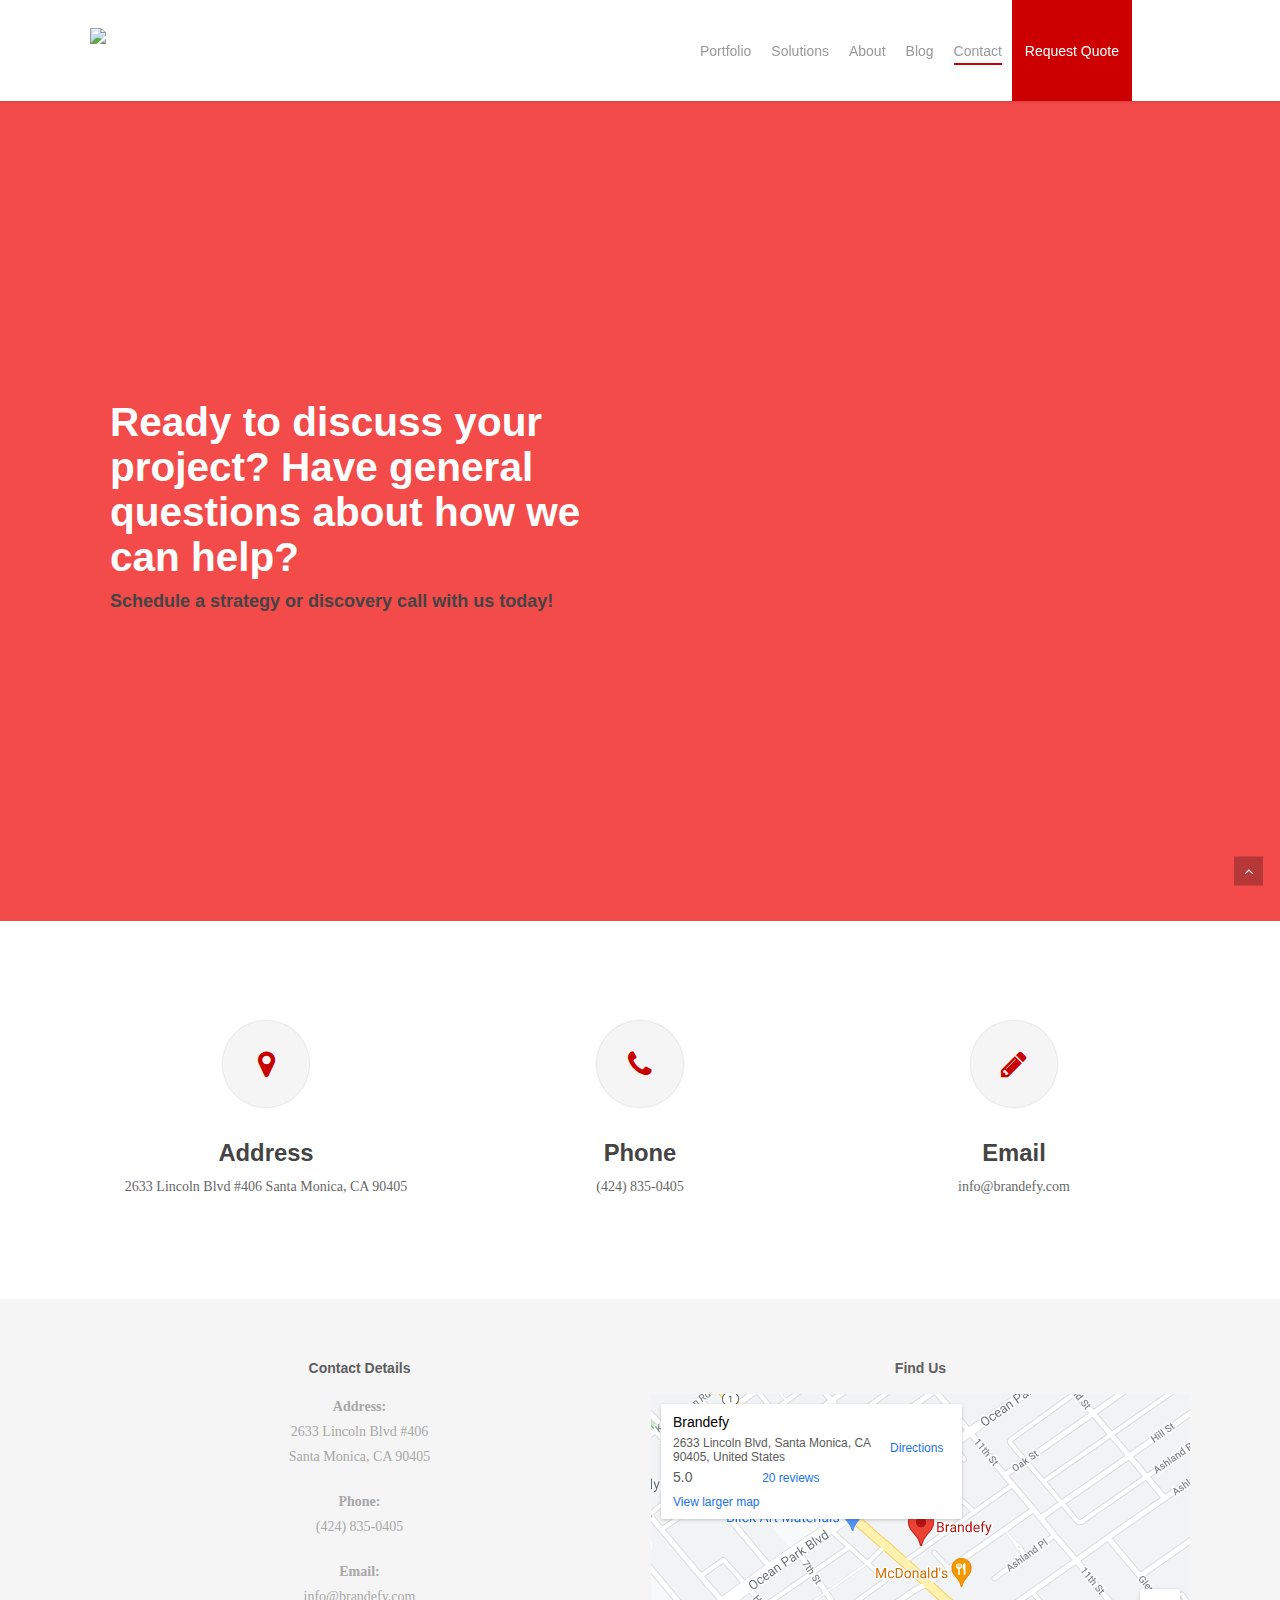
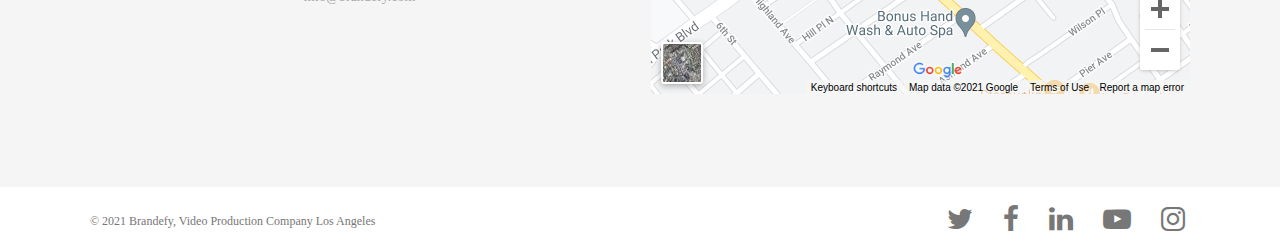
==== index.html @ 85f94ece "Update index.html" ====
<!DOCTYPE html>
<!-- saved from url=(0029)https://brandefy.com/contact/ -->
<html lang="en-US" class="js js_active  vc_desktop  vc_transform  vc_transform "><head><meta http-equiv="Content-Type" content="text/html; charset=UTF-8"><style>.gm-control-active>img{box-sizing:content-box;display:none;left:50%;pointer-events:none;position:absolute;top:50%;transform:translate(-50%,-50%)}.gm-control-active>img:nth-child(1){display:block}.gm-control-active:hover>img:nth-child(1),.gm-control-active:active>img:nth-child(1),.gm-control-active:disabled>img:nth-child(1){display:none}.gm-control-active:hover>img:nth-child(2),.gm-control-active:active>img:nth-child(3),.gm-control-active:disabled>img:nth-child(4){display:block}
</style><link type="text/css" rel="stylesheet" href="./index_files/css"><link type="text/css" rel="stylesheet" href="./index_files/css(1)"><style>.gm-ui-hover-effect{opacity:.6}.gm-ui-hover-effect:hover{opacity:1}
</style><style>.gm-style .gm-style-cc a,.gm-style .gm-style-cc button,.gm-style .gm-style-cc span,.gm-style .gm-style-mtc div{font-size:10px;box-sizing:border-box}.gm-style .gm-style-cc a,.gm-style .gm-style-cc button,.gm-style .gm-style-cc span{outline-offset:3px}
</style><style>@media print {  .gm-style .gmnoprint, .gmnoprint {    display:none  }}@media screen {  .gm-style .gmnoscreen, .gmnoscreen {    display:none  }}</style><style>.gm-style-moc{background-color:rgba(0,0,0,0.45);pointer-events:none;text-align:center;transition:opacity ease-in-out}.gm-style-mot{color:white;font-family:Roboto,Arial,sans-serif;font-size:22px;margin:0;position:relative;top:50%;transform:translateY(-50%);-webkit-transform:translateY(-50%);-ms-transform:translateY(-50%)}
</style><style>.gm-style img{max-width: none;}.gm-style {font: 400 11px Roboto, Arial, sans-serif; text-decoration: none;}</style>
	
	<meta name="viewport" content="width=device-width, initial-scale=1, maximum-scale=1, user-scalable=0"><meta name="robots" content="index, follow, max-image-preview:large, max-snippet:-1, max-video-preview:-1">

	<!-- This site is optimized with the Yoast SEO plugin v17.8 - https://yoast.com/wordpress/plugins/seo/ -->
	<title>CONTACT | BRANDEFY</title><link rel="preload" as="style" href="./index_files/css(2)"><link rel="stylesheet" href="./index_files/css(2)" media="all" onload="this.media=&#39;all&#39;"><noscript><link rel="stylesheet" href="https://fonts.googleapis.com/css?family=Open%20Sans%3A300%2C400%2C600%2C700%7COpen%20Sans%3A300&#038;subset=latin%2Clatin-ext&#038;display=swap" /></noscript>
	<link rel="canonical" href="https://brandefy.com/contact/">
	<meta property="og:locale" content="en_US">
	<meta property="og:type" content="article">
	<meta property="og:title" content="CONTACT | BRANDEFY">
	<meta property="og:url" content="https://brandefy.com/contact/">
	<meta property="og:site_name" content="Los Angeles Video Production Company | Brandefy">
	<meta property="article:modified_time" content="2020-01-24T20:06:28+00:00">
	<meta property="og:image" content="https://brandefy.com/wp-content/uploads/production-crew-2.png">
	<meta property="og:image:width" content="900">
	<meta property="og:image:height" content="300">
	<meta name="twitter:card" content="summary">
	<meta name="twitter:label1" content="Est. reading time">
	<meta name="twitter:data1" content="1 minute">
	<script type="text/javascript" async="" src="./index_files/analytics.js.download"></script><script type="text/javascript" async="" src="./index_files/js(1)"></script><script src="./index_files/js(2)" async=""></script><script type="text/javascript" async="" src="./index_files/recaptcha__en.js.download" crossorigin="anonymous" integrity="sha384-wyvEVSrAxo98MJGE0PuR2ri6k5qurqxA2/a+2Rdj2zI1XHJHSGLsoRS5ADozusAM"></script><script type="text/javascript" async="" src="./index_files/track.js.download"></script><script type="text/javascript" async="" src="./index_files/analytics.js.download"></script><script type="text/javascript" async="" src="./index_files/ga.js.download"></script><script async="" id="jlSdQOg0hw" src="./index_files/fscript.js.download"></script><script type="application/ld+json" class="yoast-schema-graph">{"@context":"https://schema.org","@graph":[{"@type":"WebSite","@id":"https://brandefy.com/#website","url":"https://brandefy.com/","name":"Los Angeles Video Production Company | Brandefy","description":"Not just another Los Angeles video production company!  Brandefy provides versatile solutions to meet your production needs at any budget.  Whether it\u2019s corporate video production, DRTV or web video production, request a quote today to find out what we can do for you!","potentialAction":[{"@type":"SearchAction","target":{"@type":"EntryPoint","urlTemplate":"https://brandefy.com/?s={search_term_string}"},"query-input":"required name=search_term_string"}],"inLanguage":"en-US"},{"@type":"WebPage","@id":"https://brandefy.com/contact/#webpage","url":"https://brandefy.com/contact/","name":"CONTACT | BRANDEFY","isPartOf":{"@id":"https://brandefy.com/#website"},"datePublished":"2011-06-03T07:39:49+00:00","dateModified":"2020-01-24T20:06:28+00:00","breadcrumb":{"@id":"https://brandefy.com/contact/#breadcrumb"},"inLanguage":"en-US","potentialAction":[{"@type":"ReadAction","target":["https://brandefy.com/contact/"]}]},{"@type":"BreadcrumbList","@id":"https://brandefy.com/contact/#breadcrumb","itemListElement":[{"@type":"ListItem","position":1,"name":"Home","item":"https://brandefy.com/"},{"@type":"ListItem","position":2,"name":"Contact"}]}]}</script>
	<!-- / Yoast SEO plugin. -->


<link rel="dns-prefetch" href="https://www.google.com/">
<link rel="dns-prefetch" href="https://fonts.googleapis.com/">
<link rel="dns-prefetch" href="https://s.w.org/">
<link href="https://fonts.gstatic.com/" crossorigin="" rel="preconnect">
<link rel="alternate" type="application/rss+xml" title="Los Angeles Video Production Company | Brandefy » Feed" href="https://brandefy.com/feed/">
<link rel="alternate" type="application/rss+xml" title="Los Angeles Video Production Company | Brandefy » Comments Feed" href="https://brandefy.com/comments/feed/">
<link rel="alternate" type="application/rss+xml" title="Los Angeles Video Production Company | Brandefy » Contact Comments Feed" href="https://brandefy.com/contact/feed/">
		<script type="text/javascript">
			window._wpemojiSettings = {"baseUrl":"https:\/\/s.w.org\/images\/core\/emoji\/13.1.0\/72x72\/","ext":".png","svgUrl":"https:\/\/s.w.org\/images\/core\/emoji\/13.1.0\/svg\/","svgExt":".svg","source":{"concatemoji":"https:\/\/brandefy.com\/wp-includes\/js\/wp-emoji-release.min.js?ver=5.8.2"}};
			!function(e,a,t){var n,r,o,i=a.createElement("canvas"),p=i.getContext&&i.getContext("2d");function s(e,t){var a=String.fromCharCode;p.clearRect(0,0,i.width,i.height),p.fillText(a.apply(this,e),0,0);e=i.toDataURL();return p.clearRect(0,0,i.width,i.height),p.fillText(a.apply(this,t),0,0),e===i.toDataURL()}function c(e){var t=a.createElement("script");t.src=e,t.defer=t.type="text/javascript",a.getElementsByTagName("head")[0].appendChild(t)}for(o=Array("flag","emoji"),t.supports={everything:!0,everythingExceptFlag:!0},r=0;r<o.length;r++)t.supports[o[r]]=function(e){if(!p||!p.fillText)return!1;switch(p.textBaseline="top",p.font="600 32px Arial",e){case"flag":return s([127987,65039,8205,9895,65039],[127987,65039,8203,9895,65039])?!1:!s([55356,56826,55356,56819],[55356,56826,8203,55356,56819])&&!s([55356,57332,56128,56423,56128,56418,56128,56421,56128,56430,56128,56423,56128,56447],[55356,57332,8203,56128,56423,8203,56128,56418,8203,56128,56421,8203,56128,56430,8203,56128,56423,8203,56128,56447]);case"emoji":return!s([10084,65039,8205,55357,56613],[10084,65039,8203,55357,56613])}return!1}(o[r]),t.supports.everything=t.supports.everything&&t.supports[o[r]],"flag"!==o[r]&&(t.supports.everythingExceptFlag=t.supports.everythingExceptFlag&&t.supports[o[r]]);t.supports.everythingExceptFlag=t.supports.everythingExceptFlag&&!t.supports.flag,t.DOMReady=!1,t.readyCallback=function(){t.DOMReady=!0},t.supports.everything||(n=function(){t.readyCallback()},a.addEventListener?(a.addEventListener("DOMContentLoaded",n,!1),e.addEventListener("load",n,!1)):(e.attachEvent("onload",n),a.attachEvent("onreadystatechange",function(){"complete"===a.readyState&&t.readyCallback()})),(n=t.source||{}).concatemoji?c(n.concatemoji):n.wpemoji&&n.twemoji&&(c(n.twemoji),c(n.wpemoji)))}(window,document,window._wpemojiSettings);
		</script><script src="./index_files/wp-emoji-release.min.js.download" type="text/javascript" defer=""></script>
		<style type="text/css">
img.wp-smiley,
img.emoji {
	display: inline !important;
	border: none !important;
	box-shadow: none !important;
	height: 1em !important;
	width: 1em !important;
	margin: 0 .07em !important;
	vertical-align: -0.1em !important;
	background: none !important;
	padding: 0 !important;
}
</style>
	<link rel="stylesheet" id="wp-block-library-css" href="./index_files/style.min.css" type="text/css" media="all">
<link rel="stylesheet" id="cptch_stylesheet-css" href="./index_files/front_end_style.css" type="text/css" media="all">
<link rel="stylesheet" id="dashicons-css" href="./index_files/dashicons.min.css" type="text/css" media="all">
<link rel="stylesheet" id="cptch_desktop_style-css" href="./index_files/desktop_style.css" type="text/css" media="all">
<link rel="stylesheet" id="contact-form-7-css" href="./index_files/styles.css" type="text/css" media="all">
<link rel="stylesheet" id="salient-social-css" href="./index_files/style.css" type="text/css" media="all">
<style id="salient-social-inline-css" type="text/css">

  .sharing-default-minimal .nectar-love.loved,
  body .nectar-social[data-color-override="override"].fixed > a:before, 
  body .nectar-social[data-color-override="override"].fixed .nectar-social-inner a,
  .sharing-default-minimal .nectar-social[data-color-override="override"] .nectar-social-inner a:hover {
    background-color: #cc0000;
  }
  .nectar-social.hover .nectar-love.loved,
  .nectar-social.hover > .nectar-love-button a:hover,
  .nectar-social[data-color-override="override"].hover > div a:hover,
  #single-below-header .nectar-social[data-color-override="override"].hover > div a:hover,
  .nectar-social[data-color-override="override"].hover .share-btn:hover,
  .sharing-default-minimal .nectar-social[data-color-override="override"] .nectar-social-inner a {
    border-color: #cc0000;
  }
  #single-below-header .nectar-social.hover .nectar-love.loved i,
  #single-below-header .nectar-social.hover[data-color-override="override"] a:hover,
  #single-below-header .nectar-social.hover[data-color-override="override"] a:hover i,
  #single-below-header .nectar-social.hover .nectar-love-button a:hover i,
  .nectar-love:hover i,
  .hover .nectar-love:hover .total_loves,
  .nectar-love.loved i,
  .nectar-social.hover .nectar-love.loved .total_loves,
  .nectar-social.hover .share-btn:hover, 
  .nectar-social[data-color-override="override"].hover .nectar-social-inner a:hover,
  .nectar-social[data-color-override="override"].hover > div:hover span,
  .sharing-default-minimal .nectar-social[data-color-override="override"] .nectar-social-inner a:not(:hover) i,
  .sharing-default-minimal .nectar-social[data-color-override="override"] .nectar-social-inner a:not(:hover) {
    color: #cc0000;
  }
</style>
<link rel="stylesheet" id="font-awesome-css" href="./index_files/font-awesome-legacy.min.css" type="text/css" media="all">
<link rel="stylesheet" id="salient-grid-system-legacy-css" href="./index_files/grid-system-legacy.css" type="text/css" media="all">
<link rel="stylesheet" id="main-styles-css" href="./index_files/style(1).css" type="text/css" media="all">
<style id="main-styles-inline-css" type="text/css">
@font-face { font-family: 'Lovelo'; src: url('https://brandefy.com/wp-content/themes/salient/css/fonts/Lovelo_Black.eot'); src: url('https://brandefy.com/wp-content/themes/salient/css/fonts/Lovelo_Black.eot?#iefix') format('embedded-opentype'), url('/index_files/Lovelo_Black.woff') format('woff'),  url('/index_files/Lovelo_Black.ttf') format('truetype'), url('https://brandefy.com/wp-content/themes/salient/css/fonts/Lovelo_Black.svg#loveloblack') format('svg'); font-weight: normal; font-style: normal; }
</style>
<link rel="stylesheet" id="nectar-element-interactive-map-css" href="./index_files/element-interactive-map.css" type="text/css" media="all">

<link rel="stylesheet" id="responsive-css" href="./index_files/responsive.css" type="text/css" media="all">
<link rel="stylesheet" id="skin-ascend-css" href="./index_files/ascend.css" type="text/css" media="all">
<link rel="stylesheet" id="dynamic-css-css" href="./index_files/salient-dynamic-styles.css" type="text/css" media="all">
<style id="dynamic-css-inline-css" type="text/css">
@media only screen and (min-width:1000px){body #ajax-content-wrap.no-scroll{min-height:calc(100vh - 101px);height:calc(100vh - 101px)!important;}}@media only screen and (min-width:1000px){#page-header-wrap.fullscreen-header,#page-header-wrap.fullscreen-header #page-header-bg,html:not(.nectar-box-roll-loaded) .nectar-box-roll > #page-header-bg.fullscreen-header,.nectar_fullscreen_zoom_recent_projects,#nectar_fullscreen_rows:not(.afterLoaded) > div{height:calc(100vh - 100px);}.wpb_row.vc_row-o-full-height.top-level,.wpb_row.vc_row-o-full-height.top-level > .col.span_12{min-height:calc(100vh - 100px);}html:not(.nectar-box-roll-loaded) .nectar-box-roll > #page-header-bg.fullscreen-header{top:101px;}.nectar-slider-wrap[data-fullscreen="true"]:not(.loaded),.nectar-slider-wrap[data-fullscreen="true"]:not(.loaded) .swiper-container{height:calc(100vh - 99px)!important;}.admin-bar .nectar-slider-wrap[data-fullscreen="true"]:not(.loaded),.admin-bar .nectar-slider-wrap[data-fullscreen="true"]:not(.loaded) .swiper-container{height:calc(100vh - 99px - 32px)!important;}}.icon-3x[class^="icon-"].accent-color,.icon-3x[class*=" icon-"].accent-color{color:#cc0000;}#sidebar .widget:hover [class^="icon-"].icon-3x.accent-color{background-color:#cc0000;}.icon-3x[class^="icon-"].accent-color:not(.alt-style),.icon-3x[class*=" icon-"].accent-color:not(.alt-style){color:#cc0000;}.col:hover > [class^="icon-"].icon-3x:not(.alt-style).accent-color.hovered,.col:hover > [class*=" icon-"].icon-3x:not(.alt-style).accent-color.hovered,.col:not(.post-area):not(.span_12):not(#sidebar):hover [class^="icon-"].icon-3x:not(.alt-style).accent-color.hovered,.col:not(.post-area):not(.span_12):not(#sidebar):hover a [class*=" icon-"].icon-3x:not(.alt-style).accent-color.hovered{background-color:#cc0000;}.col:not(.post-area):not(.span_12):not(#sidebar):hover .accent-color.hovered .circle-border,body .col:not(.post-area):not(.span_12):not(#sidebar):hover [class*=" icon-"].icon-3x.hovered.accent-color .circle-border,body #sidebar .widget:hover [class*=" icon-"].icon-3x.accent-color .circle-border{border-color:#cc0000;}.screen-reader-text,.nectar-skip-to-content:not(:focus){border:0;clip:rect(1px,1px,1px,1px);clip-path:inset(50%);height:1px;margin:-1px;overflow:hidden;padding:0;position:absolute!important;width:1px;word-wrap:normal!important;}
.home-header-description {
    font-size: 26px;
    font-weight: 300;
    margin: 25px 0 15px;
    line-height: 40px;
}

.home-header-solution {
    font-size: 12px;
    font-weight: 400;
    text-transform: uppercase;
    color: #A0A0A0;
}

.home-header-title {
    font-family: Lovelo,sans-serif;
    color: #444;
    letter-spacing: -0.5px;
    font-weight: normal;
    -webkit-font-smoothing: antialiased;
    font-size: 78px;
    margin-bottom: 10px;
    padding-bottom: 0;
    line-height: 78px;
}

.rsMainSlideImage {
    margin-left: 0 !important;
}

.rsHomeTempl .rsTmb {
    font-family: "Lovelo";
}

.homepage-solutions p {
    padding-bottom: 15px;
    font-size: 16px;
    font-weight: 300;
    color: #888;
}

.homepage-solutions h2 {
    margin-bottom: 20px;
}

.carousel-heading {
    display:none;
}

.carousel li {
    text-align: center;
}

.carousel img {
    margin: 0 auto !important;
}

#footer-widgets {
    text-align: center;
}

.sky-form fieldset {
    padding: 0 !important;
    background: none !important;
}

.sky-form footer {
    padding: 0 !important;
    border-top: 0 !important;
    background: none !important;
}

.sky-form footer button.button {
    float: left !important;
    margin: 10px 0 0 0 !important;
    padding: 0 20px !important;
}

.sky-form {
    box-shadow: none !important;
}

.chimpy_lite_status_underlay {
    background: none !important;
}

.sky-form header {
    padding: 20px 0px !important;
    border-bottom: 0 !important;
    background: none !important;
    font-family: Lovelo,sans-serif !important;
    color: #999 !important;
    font-size: 12px !important;
    letter-spacing: 2px !important;
    text-transform: uppercase !important;
}

#current-category {
    display: none;
}

#portfolio-filters-inline .container > ul {
    max-width: 100%;
    float:left;
}

#portfolio-filters-inline.non-fw #current-category, #portfolio-filters-inline.non-fw .container > ul li#sort-label {
    padding-left: 0 !important;
    font-weight: bold;
    text-transform: uppercase;
    color: #444 !important;
}

#hs-rsp-image-wrap {
    padding: 50px 100px 80px;
    margin: 150px -100px;
}

.sky-form-red footer button.button {
    background-color: #cc0000 !important;
    padding: 5px 20px !important;
    -webkit-border-radius: 3px !important;
    -moz-border-radius: 3px !important;
    border-radius: 3px !important;
    text-transform: uppercase !important;
    font-weight: bold !important;
    font-size: 12px !important;
    letter-spacing: 2px !important;
    font-family: Lovelo, sans-serif !important;
    line-height: 20px !important;
    opacity: 0.75;
}

.sky-form-red footer button.button:hover {
    opacity: 1;
}

body.home .testimonial_slider .slides blockquote {
    text-align: left;
}

body.home .testimonial_slider .controls ul {
    text-align: left;
}

body.home .sky-form header {
    display: none;
}

.divider-small-border {
    border-bottom: 3px solid #F0F0F0;
}

.sky-form .input input {
    border-width: 1px !important;
    border-color: #fff !important;
    background: #F8F8F8 !important;
    font-family: 'OpenSansLight', sans-serif !important;
    padding-left: 15px !important;
}

.sky-form .input input:hover {
    border-color: #dc9596 !important;
}
.sky-form .input input:active, .sky-form .input input:focus{
    border-color: #cc0000 !important;
}

#sidebar .sky-form .input input {
    background: #FFF !important;
}

.btn-contact {
    width: 100% !important;
    background-color: #c00 !important;
    opacity: 0.75 !important;
}

.btn-contact:hover {
    opacity: 1 !important;
}

body.home .container-wrap, body.home .project-title {
    padding-bottom: 0;
}

body.home .chimpy_lite_signup_success, body.home .chimpy_lite_signup_error, body.home .chimpy_lite_signup_processing {
    text-align: left !important;
}

.chimpy_lite_signup_success div, .chimpy_lite_signup_error div, .chimpy_lite_signup_processing div {
    vertical-align: top !important;
    padding: 0 !important;
}

#single-below-header {
    display: none;
}

.post .content-inner {
    border-bottom: none !important;
}

.single .heading-title {
    border-bottom: 2px solid #ECECEC;
}

#footer-outer i {
    font-size: 28px !important;
    margin: 0 5px;
}

.main-content iframe[src] {
    opacity: 1;
}

.home-header-mobile {
    display: none;
}

.swiper-slide .content h2,
.swiper-slide .content p {
    text-shadow: 0 2px 2px #000;
}

.swiper-slide .content .button a {
    color: #fff;
    border-color: #cc0000;
    font-size: 18px;
    padding: 20px 30px;
    border-radius: 4px;
}

.swiper-slide .content small {
    text-transform: uppercase;
    font-size: 12px;
}
@media screen and (min-width:768px) {
    #menu-item-4004 {
        color: rgb(255, 255, 255);
        border: 3px solid rgb(204, 0, 0);
        background-color: rgb(204, 0, 0);
    }
    #top nav ul li#menu-item-4004 a {
        color: rgb(255, 255, 255);
    }
}

/* START CALENDLY CSS */
.calendly-inline-widget,.calendly-inline-widget *,.calendly-badge-widget,.calendly-badge-widget *,.calendly-overlay,.calendly-overlay *{font-size:16px;line-height:1.2em}.calendly-inline-widget iframe,.calendly-badge-widget iframe,.calendly-overlay iframe{display:inline;width:100%;height:100%}.calendly-popup-content{position:relative}.calendly-popup-content.calendly-mobile{-webkit-overflow-scrolling:touch;overflow-y:auto}.calendly-overlay{position:fixed;top:0;left:0;right:0;bottom:0;overflow:hidden;z-index:9999;background-color:#a5a5a5;background-color:rgba(31,31,31,0.4)}.calendly-overlay .calendly-close-overlay{position:absolute;top:0;left:0;right:0;bottom:0}.calendly-overlay .calendly-popup{box-sizing:border-box;position:absolute;top:50%;left:50%;-webkit-transform:translateY(-50%) translateX(-50%);transform:translateY(-50%) translateX(-50%);width:80%;min-width:900px;max-width:1000px;height:90%;max-height:680px}@media (max-width: 975px){.calendly-overlay .calendly-popup{position:fixed;top:50px;left:0;right:0;bottom:0;-webkit-transform:none;transform:none;width:100%;height:auto;min-width:0;max-height:none}}.calendly-overlay .calendly-popup .calendly-popup-content{height:100%}.calendly-overlay .calendly-popup-close{position:absolute;top:25px;right:25px;color:#fff;width:19px;height:19px;cursor:pointer;background:url(//assets.calendly.com/assets/external/close-icon-77963382ab339573bb06b204699d4adf5ebbcbaaa51784f1d9f4b611723b42b0.svg) no-repeat;background-size:contain}@media (max-width: 975px){.calendly-overlay .calendly-popup-close{top:15px;right:15px}}.calendly-badge-widget{position:fixed;right:20px;bottom:15px;z-index:9998}.calendly-badge-widget .calendly-badge-content{display:table-cell;width:auto;height:45px;padding:0 30px;border-radius:25px;box-shadow:rgba(0,0,0,0.25) 0 2px 5px;font-family:sans-serif;text-align:center;vertical-align:middle;font-weight:bold;font-size:14px;color:#fff;cursor:pointer}.calendly-badge-widget .calendly-badge-content.calendly-white{color:#666a73}.calendly-badge-widget .calendly-badge-content span{display:block;font-size:12px}.calendly-spinner{position:absolute;top:50%;left:0;right:0;-webkit-transform:translateY(-50%);transform:translateY(-50%);text-align:center;z-index:-1}.calendly-spinner>div{display:inline-block;width:18px;height:18px;background-color:#e1e1e1;border-radius:50%;vertical-align:middle;-webkit-animation:calendly-bouncedelay 1.4s infinite ease-in-out;animation:calendly-bouncedelay 1.4s infinite ease-in-out;-webkit-animation-fill-mode:both;animation-fill-mode:both}.calendly-spinner .calendly-bounce1{-webkit-animation-delay:-0.32s;animation-delay:-0.32s}.calendly-spinner .calendly-bounce2{-webkit-animation-delay:-0.16s;animation-delay:-0.16s}@-webkit-keyframes calendly-bouncedelay{0%, 80%, 100%{-webkit-transform:scale(0);transform:scale(0)}40%{-webkit-transform:scale(1);transform:scale(1)}}@keyframes calendly-bouncedelay{0%, 80%, 100%{-webkit-transform:scale(0);transform:scale(0)}40%{-webkit-transform:scale(1);transform:scale(1)}}
/* END CALENDLY CSS */
</style>

<script type="text/javascript" src="./index_files/jquery.min.js.download" id="jquery-core-js"></script>
<script type="text/javascript" src="./index_files/jquery-migrate.min.js.download" id="jquery-migrate-js"></script>
<link rel="https://api.w.org/" href="https://brandefy.com/wp-json/"><link rel="alternate" type="application/json" href="https://brandefy.com/wp-json/wp/v2/pages/37"><link rel="EditURI" type="application/rsd+xml" title="RSD" href="https://brandefy.com/xmlrpc.php?rsd">
<link rel="wlwmanifest" type="application/wlwmanifest+xml" href="https://brandefy.com/wp-includes/wlwmanifest.xml"> 
<meta name="generator" content="WordPress 5.8.2">
<link rel="shortlink" href="https://brandefy.com/?p=37">
<link rel="alternate" type="application/json+oembed" href="https://brandefy.com/wp-json/oembed/1.0/embed?url=https%3A%2F%2Fbrandefy.com%2Fcontact%2F">
<link rel="alternate" type="text/xml+oembed" href="https://brandefy.com/wp-json/oembed/1.0/embed?url=https%3A%2F%2Fbrandefy.com%2Fcontact%2F&amp;format=xml">
<script type="application/ld+json">{
    "@context": "http://schema.org/",
    "@type": "WebSite",
    "url": "https://brandefy.com",
    "name": null,
    "alternateName": null
}</script><script type="application/ld+json">{
    "@context": "http://schema.org",
    "@type": "LocalBusiness",
    "image": "https://brandefy.com/wp-content/uploads/logo_mobile_retina.png",
    "priceRange": "$$",
    "telephone": "(424) 835-0405",
    "name": "Brandefy",
    "logo": null,
    "description": "Not just another Los Angeles video production company. Brandefy provides versatile solutions to meet your needs at any budget. Request a quote today!",
    "openingHours": "Mo-Sa 8:00 - 17:00",
    "geo": {
        "@type": "GeoCoordinates",
        "latitude": "34.0493889",
        "longitude": "-118.2608527"
    },
    "url": "https://brandefy.com",
    "contactPoint": {
        "@type": "ContactPoint",
        "telephone": "+1-424-835-0405",
        "contactType": "customer service",
        "email": "",
        "contactOption": "",
        "areaServed": "",
        "availableLanguage": null
    },
    "address": {
        "@type": "PostalAddress",
        "addressCountry": "United States",
        "addressLocality": "Los Angeles",
        "addressRegion": "CA ",
        "postalCode": "90017",
        "streetAddress": "800 Wilshire Blvd #200"
    }
}</script>

<script>
 (function () {
   var e,i=["https://fastbase.com/fscript.js","jlSdQOg0hw","script"],a=document,s=a.createElement(i[2]);
   s.async=!0,s.id=i[1],s.src=i[0],(e=a.getElementsByTagName(i[2])[0]).parentNode.insertBefore(s,e)
 })();
</script>

<!-- Global site tag (gtag.js) - Google Analytics -->
<script async="" src="./index_files/js(3)"></script>
<script>
  window.dataLayer = window.dataLayer || [];
  function gtag(){dataLayer.push(arguments);}
  gtag('js', new Date());

  gtag('config', 'UA-23514367-2');
</script><script type="text/javascript"> var root = document.getElementsByTagName( "html" )[0]; root.setAttribute( "class", "js" ); </script><script type="text/javascript">

  var _gaq = _gaq || [];
  _gaq.push(['_setAccount', 'UA-23514367-2']);
  _gaq.push(['_trackPageview']);

  (function() {
    var ga = document.createElement('script'); ga.type = 'text/javascript'; ga.async = true;
    ga.src = ('https:' == document.location.protocol ? 'https://ssl' : 'http://www') + '.google-analytics.com/ga.js';
    var s = document.getElementsByTagName('script')[0]; s.parentNode.insertBefore(ga, s);
  })();

</script>
<!-- Continual.ly -->
<script>var continuallySettings = { appID: "jenrjmp5ym7p" };</script>
<script src="./index_files/continually-embed.latest.min.js.download"></script><meta name="generator" content="Powered by Visual Composer - drag and drop page builder for WordPress.">
<!--[if lte IE 9]><link rel="stylesheet" type="text/css" href="https://brandefy.com/wp-content/plugins/js_composer_salient1/assets/css/vc_lte_ie9.min.css" media="screen"><![endif]-->		<style type="text/css" id="wp-custom-css">
			.grecaptcha-badge { visibility: hidden; }


#gallery-1 { 
	width:60%;
	
}

#gallery-1 img { 
	border:none !important;
	padding:0px 20px
}		</style>
		<noscript><style type="text/css"> .wpb_animate_when_almost_visible { opacity: 1; }</style></noscript><style></style><script type="text/javascript" charset="UTF-8" src="./index_files/common.js.download"></script><script type="text/javascript" charset="UTF-8" src="./index_files/util.js.download"></script><script type="text/javascript" charset="UTF-8" src="./index_files/map.js.download"></script><script type="text/javascript" charset="UTF-8" src="./index_files/onion.js.download"></script><script type="text/javascript" charset="UTF-8" src="./index_files/controls.js.download"></script><script type="text/javascript" charset="UTF-8" src="./index_files/marker.js.download"></script><script type="text/javascript" charset="UTF-8" src="./index_files/infowindow.js.download"></script><style type="text/css">@-webkit-keyframes _gm2220 {
0% { -webkit-transform: translate3d(0px,0px,0); -webkit-animation-timing-function: ease-out; }
50% { -webkit-transform: translate3d(0px,-20px,0); -webkit-animation-timing-function: ease-in; }
100% { -webkit-transform: translate3d(0px,0px,0); -webkit-animation-timing-function: ease-out; }
}
</style><link rel="stylesheet" href="./index_files/continually-embed.latest.min.css"><link rel="stylesheet" href="./index_files/custom.css"><style>/*.continually-timeline*/

.continually-chat .post--user .message{background-color:#ff6600!important}
.continually-chat .message a {color:#ff6600}

.continually-chat .message--checkbox fieldset label,
.continually-chat .message--radio fieldset label{color:#ff6600!important}

.continually-chat .message .btn--white:hover,
.continually-chat .message--checkbox fieldset label:hover,
.continually-chat .message--radio fieldset label:hover {background-color:rgba(255,102, 0, .1) !important;}
.continually-chat .message--radio input[type="checkbox"]:checked + label,
.continually-chat .message--radio input[type="radio"]:checked + label,
.continually-chat .message--radio input[type="checkbox"]:checked + .validationMessage + label,
.continually-chat .message--radio input[type="radio"]:checked + .validationMessage + label,
.continually-chat .message--checkbox input[type="checkbox"]:checked + label,
.continually-chat .message--checkbox input[type="radio"]:checked + label,
.continually-chat .message--checkbox input[type="checkbox"]:checked + .validationMessage + label,
.continually-chat .message--checkbox input[type="radio"]:checked + .validationMessage + label {background-color:rgba(255,102, 0, .1) !important;font-weight: 500}

.continually-chat .continually-conversation-chat-body--full .message .btn--white:hover::before,
.continually-chat .continually-conversation-chat-body--full .message--checkbox fieldset label:hover::before,
.continually-chat .continually-conversation-chat-body--full .message--radio fieldset label:hover::before,
.continually-chat .continually-conversation-chat-body--full .message--radio input[type="checkbox"]:checked + label::before,
.continually-chat .continually-conversation-chat-body--full .message--radio input[type="radio"]:checked + label::before,
.continually-chat .continually-conversation-chat-body--full .message--radio input[type="checkbox"]:checked + .validationMessage + label::before,
.continually-chat .continually-conversation-chat-body--full .message--radio input[type="radio"]:checked + .validationMessage + label::before,
.continually-chat .continually-conversation-chat-body--full .message--checkbox input[type="checkbox"]:checked + label::before,
.continually-chat .continually-conversation-chat-body--full .message--checkbox input[type="radio"]:checked + label::before,
.continually-chat .continually-conversation-chat-body--full .message--checkbox input[type="checkbox"]:checked + .validationMessage + label::before,
.continually-chat .continually-conversation-chat-body--full .message--checkbox input[type="radio"]:checked + .validationMessage + label::before {background-color:rgba(255,102, 0, .15) !important;}

.continually-chat .message--checkbox fieldset label svg path {stroke:#ff6600!important}

.continually-chat .message--checkbox input[type=checkbox]:checked+label svg,
.continually-chat .message--checkbox input[type=radio]:checked+label svg,
.continually-chat .message--radio input[type=checkbox]:checked+label svg,
.continually-chat .message--radio input[type=radio]:checked+label svg,
.continually-chat .message--checkbox input[type=checkbox]:checked+.validationMessage+label svg,
.continually-chat .message--checkbox input[type=radio]:checked+.validationMessage+label svg,
.continually-chat .message--radio input[type=checkbox]:checked+.validationMessage+label svg,
.continually-chat .message--radio input[type=radio]:checked+.validationMessage+label svg{fill:#ff6600!important}

.continually-chat a.rich-media-card:hover {border-color:#ff6600!important}

.continually-chat .message--schedule .day-select a svg{fill:#ff6600!important}

.continually-chat .message--schedule fieldset.fallback label,
.continually-chat .message--schedule div.times label{border-color:#ff6600!important;color:#ff6600!important}

.continually-chat .message--schedule fieldset.fallback label.selected,
.continually-chat .message--schedule div.times label.selected{background-color:#ff6600!important;color:white!important}

.continually-chat .message--recognise-user .recognised,
.continually-chat .post--restart .btn { border-color:#ff6600!important; }
.continually-chat .message--recognise-user .recognised .icon svg { fill:#ff6600!important; }

.continually-chat .message .btn--white {
    border-color:#ff6600 !important;
    color: #ff6600 !important;
}
.continually-chat .message--recognise-user .recognised .icon svg { fill:#ff6600!important; }
.continually-chat .post--restart .btn:not(.btn--color-widget) {
    color: #ff6600!important
}

.continually-chat button[type=button],
.continually-chat button[type=submit],
.continually-chat button,
.continually-chat .btn:not(.btn--white):not(.btn--replace):not(.btn--remove):not(.btn--add-another):not(.post__automation-btn),
.continually-chat .post--restart .btn--color-widget,
.continually-chat .message--agent-takeover button,
.continually-chat input[type=submit]{background-color:#ff6600!important}

.continually-chat .btn-resume-conversation{color:#ff6600!important}

#continually-conversations-list-header, .continually-conversation-header {
    background-color: #cc0000 !important;
    background-image: none;
}

#continually-create-new-conversation {
    border-color: #4287D7 !important;
    color: #4287D7 !important;
}


#continually-autostart-message {color:#cc0000 !important}
#continually-autostart-actions .continually-autostart-actions__send:not(.disabled), .continually-autostart-actions .continually-autostart-actions__send:not(.disabled) {background-color: currentColor !important;}
#continually-button[data-cxlayout="t"], #continually-button[data-cxlayout="it"], #continually-message-bubble, #continually-autostart-bubble{background-color: #cc0000!important; color: #ffffff!important}
#continually-button[data-cxlayout="i"] {
    background-color: #43d5c1!important;
}
#continually-button-text {
    color: #ffffff!important;
}

</style></head><body data-rsssl="1" class="page-template page-template-template-contact page-template-template-contact-php page page-id-37 ascend wpb-js-composer js-comp-ver-5.2.4 vc_responsive" data-footer-reveal="false" data-footer-reveal-shadow="none" data-header-format="default" data-body-border="off" data-boxed-style="" data-header-breakpoint="1000" data-dropdown-style="minimal" data-cae="easeOutCubic" data-cad="750" data-megamenu-width="contained" data-aie="none" data-ls="magnific" data-apte="standard" data-hhun="0" data-fancy-form-rcs="default" data-form-style="minimal" data-form-submit="regular" data-is="minimal" data-button-style="default" data-user-account-button="false" data-header-inherit-rc="false" data-header-search="true" data-animated-anchors="true" data-ajax-transitions="false" data-full-width-header="false" data-slide-out-widget-area="true" data-slide-out-widget-area-style="slide-out-from-right" data-user-set-ocm="off" data-loading-animation="none" data-bg-header="false" data-responsive="1" data-ext-responsive="true" data-ext-padding="90" data-header-resize="0" data-header-color="light" data-transparent-header="false" data-cart="false" data-remove-m-parallax="" data-remove-m-video-bgs="" data-m-animate="0" data-force-header-trans-color="light" data-smooth-scrolling="0" data-permanent-transparent="false" style="--scroll-bar-w: 13px;">
	
	<script type="text/javascript">
	 (function(window, document) {

		 if(navigator.userAgent.match(/(Android|iPod|iPhone|iPad|BlackBerry|IEMobile|Opera Mini)/)) {
			 document.body.className += " using-mobile-browser ";
		 }

		 if( !("ontouchstart" in window) ) {

			 var body = document.querySelector("body");
			 var winW = window.innerWidth;
			 var bodyW = body.clientWidth;

			 if (winW > bodyW + 4) {
				 body.setAttribute("style", "--scroll-bar-w: " + (winW - bodyW - 4) + "px");
			 } else {
				 body.setAttribute("style", "--scroll-bar-w: 0px");
			 }
		 }

	 })(window, document);
   </script><a href="https://brandefy.com/contact/#ajax-content-wrap" class="nectar-skip-to-content">Skip to main content</a>	
	<div id="header-space" data-header-mobile-fixed="1" style="height: 101px;"></div> 
	
		<div id="header-outer" data-has-menu="true" data-has-buttons="yes" data-header-button_style="default" data-using-pr-menu="false" data-mobile-fixed="1" data-ptnm="false" data-lhe="animated_underline" data-user-set-bg="#ffffff" data-format="default" data-permanent-transparent="false" data-megamenu-rt="0" data-remove-fixed="0" data-header-resize="0" data-cart="false" data-transparency-option="0" data-box-shadow="small" data-shrink-num="6" data-using-secondary="0" data-using-logo="1" data-logo-height="45" data-m-logo-height="24" data-padding="28" data-full-width="false" data-condense="false" class="">
		
<header id="top">
	<div class="container">
		<div class="row">
			<div class="col span_3">
								<a id="logo" href="https://brandefy.com/" data-supplied-ml-starting-dark="false" data-supplied-ml-starting="false" data-supplied-ml="false">
					<img class="stnd skip-lazy default-logo dark-version" width="1950" height="566" alt="Los Angeles Video Production Company | Brandefy" src="./index_files/Logo-R.png" srcset="https://brandefy.com/wp-content/uploads/Logo-R.png 1x, https://brandefy.com/wp-content/uploads/Logo-R.png 2x">				</a>
							</div><!--/span_3-->

			<div class="col span_9 col_last">
									<a class="mobile-search" href="https://brandefy.com/contact/#searchbox"><span class="nectar-icon icon-salient-search" aria-hidden="true"></span><span class="screen-reader-text">search</span></a>
																		<div class="slide-out-widget-area-toggle mobile-icon slide-out-from-right" data-custom-color="false" data-icon-animation="simple-transform">
						<div> <a href="https://brandefy.com/contact/#sidewidgetarea" aria-label="Navigation Menu" aria-expanded="false" class="closed">
							<span class="screen-reader-text">Menu</span><span aria-hidden="true"> <i class="lines-button x2"> <i class="lines"></i> </i> </span>
						</a></div>
					</div>
				
									<nav style="">
													<ul class="sf-menu sf-js-enabled sf-arrows">
								<li id="menu-item-1752" class="menu-item menu-item-type-post_type menu-item-object-page nectar-regular-menu-item menu-item-1752"><a href="https://brandefy.com/portfolio/"><span class="menu-title-text">Portfolio</span></a></li>
<li id="menu-item-1512" class="menu-item menu-item-type-post_type menu-item-object-page menu-item-has-children nectar-regular-menu-item menu-item-1512"><a href="https://brandefy.com/solutions/" class="sf-with-ul"><span class="menu-title-text">Solutions</span></a>
<ul class="sub-menu">
	<li id="menu-item-2914" class="menu-item menu-item-type-post_type menu-item-object-page nectar-regular-menu-item menu-item-2914"><a href="https://brandefy.com/solutions/tv-commercial-production/"><span class="menu-title-text">TV Production</span></a></li>
	<li id="menu-item-2913" class="menu-item menu-item-type-post_type menu-item-object-page nectar-regular-menu-item menu-item-2913"><a href="https://brandefy.com/solutions/web-video-production/"><span class="menu-title-text">Web Video Production</span></a></li>
	<li id="menu-item-2912" class="menu-item menu-item-type-post_type menu-item-object-page nectar-regular-menu-item menu-item-2912"><a href="https://brandefy.com/solutions/strategy/"><span class="menu-title-text">Strategy</span></a></li>
</ul>
</li>
<li id="menu-item-1520" class="menu-item menu-item-type-post_type menu-item-object-page menu-item-has-children nectar-regular-menu-item menu-item-1520"><a href="https://brandefy.com/about/" class="sf-with-ul"><span class="menu-title-text">About</span></a>
<ul class="sub-menu">
	<li id="menu-item-3452" class="menu-item menu-item-type-post_type menu-item-object-page nectar-regular-menu-item menu-item-3452"><a href="https://brandefy.com/los-angeles-video-production/"><span class="menu-title-text">Los Angeles</span></a></li>
	<li id="menu-item-3460" class="menu-item menu-item-type-post_type menu-item-object-page nectar-regular-menu-item menu-item-3460"><a href="https://brandefy.com/santa-monica-video-production/"><span class="menu-title-text">Santa Monica</span></a></li>
</ul>
</li>
<li id="menu-item-1507" class="menu-item menu-item-type-post_type menu-item-object-page nectar-regular-menu-item menu-item-1507"><a href="https://brandefy.com/news/"><span class="menu-title-text">Blog</span></a></li>
<li id="menu-item-1508" class="menu-item menu-item-type-post_type menu-item-object-page current-menu-item page_item page-item-37 current_page_item nectar-regular-menu-item menu-item-1508"><a href="https://brandefy.com/contact/" aria-current="page"><span class="menu-title-text">Contact</span></a></li>
<li id="menu-item-4004" class="requestNav menu-item menu-item-type-post_type menu-item-object-page nectar-regular-menu-item menu-item-4004"><a href="https://brandefy.com/request-a-quote/"><span class="menu-title-text">Request Quote</span></a></li>
							</ul>
													<ul class="buttons sf-menu" data-user-set-ocm="off">

								<li id="search-btn"><div><a href="https://brandefy.com/contact/#searchbox"><span class="icon-salient-search" aria-hidden="true"></span><span class="screen-reader-text">search</span></a></div> </li>
							</ul>
						
					</nav>

					
				</div><!--/span_9-->

				
			</div><!--/row-->
					</div><!--/container-->
	</header>		
	</div>
	
<div id="search-outer" class="nectar">
	<div id="search">
		<div class="container">
			 <div id="search-box">
				 <div class="inner-wrap">
					 <div class="col span_12">
						  <form role="search" action="https://brandefy.com/" method="GET">
															<input type="text" name="s" id="s" value="Start Typing..." aria-label="Search" data-placeholder="Start Typing...">
							
						
												</form>
					</div><!--/span_12-->
				</div><!--/inner-wrap-->
			 </div><!--/search-box-->
			 <div id="close"><a href="https://brandefy.com/contact/#"><span class="screen-reader-text">Close Search</span>
				<span class="icon-salient-x" aria-hidden="true"></span>				 </a></div>
		 </div><!--/container-->
	</div><!--/search-->
</div><!--/search-outer-->
	<div id="ajax-content-wrap">

<div class="container-wrap" style="padding-top: 0px; padding-bottom: 0px;">

	
	
	<div class="map-marker-list contact-map">
		<div class="map-marker" data-lat="34.006491" data-lng="-118.474738" data-mapinfo="2633 Lincoln Blvd #406&lt;br&gt;
Santa Monica, CA 90405"></div>		
	</div>
	
	<div class="container main-content">
		
		<div class="row">
	
							
				
<div id="fws_61cd5fe83f623" class="wpb_row vc_row-fluid full-width-section standard_section   " style="padding-top: 100px; padding-bottom: 100px; "><div class="row-bg-wrap"> <div style="background-color: #F34A4A; " class="row-bg  using-bg-color "></div> </div><div class="row" style="display: flex; align-items: center;">
        <div class="row" style="display: flex; align-items: center;">
		
        <div class="col-md-6" style="display: flex; align-items: center;justify-content: center; width:50%; padding-left:20px; padding-right:20px;">
          <div class="left-text;">
                          <h1 style="color:white;">Ready to discuss your project? Have general questions about how we can help? </h1>
            <h4>Schedule a strategy or discovery call with us today!</h4>
                </div>
        </div>
		<div class="col-md-6a" style="display: flex; align-items: center; justify-content: center;width:50%;">
          <!-- Hiver inline widget begin -->
          <div class="hiver-inline-widget" data-key="KUIGzSSHRf-AlLOF5tbRXg==" style="width:500px;height:620px;"></div>
           <script src="https://widgets.hiver.io/hiver/release/bot/v1/main.min.js" async="true"></script>
	        <!-- Hiver inline widget end -->
        </div>
        
      </div></div></div>

<div id="fws_61cd5fe8403fb" class="wpb_row vc_row-fluid full-width-section standard_section   " style="padding-top: 100px; padding-bottom: 100px; "><div class="row-bg-wrap"> <div class="row-bg  using-bg-color "></div> </div><div class="col span_12 dark ">
<div class="col span_4 centered-text has-animation triggered-animation animated-in" data-animation="fade-in-from-left" data-delay="0" style="opacity: 1; transform: none;">
<i class="icon-3x icon-map-marker accent-color"><i class="circle-border"></i></i>
<h2>Address</h2>
<p>2633 Lincoln Blvd #406 Santa Monica, CA 90405</p>
</div>
<div class="col span_4 centered-text has-animation triggered-animation animated-in" data-animation="fade-in" data-delay="60" style="opacity: 1; transform: none;">
<i class="icon-3x icon-phone accent-color"><i class="circle-border"></i></i>
<h2>Phone</h2>
<p>(424) 835-0405</p>
</div>
<div class="col span_4 col_last centered-text has-animation triggered-animation animated-in" data-animation="fade-in-from-right" data-delay="120" style="margin-bottom: 0px; opacity: 1; transform: none;">
<i class="icon-3x icon-pencil accent-color"><i class="circle-border"></i></i>
<h2>Email</h2>
<p>info@brandefy.com<br>
</p></div><div class="clear"></div>
</div></div>
	
							
	
		</div><!--/row-->
		
	</div><!--/container-->

</div>

<div id="footer-outer" data-midnight="light" data-cols="2" data-custom-color="true" data-disable-copyright="false" data-matching-section-color="false" data-copyright-line="false" data-using-bg-img="false" data-bg-img-overlay="0.8" data-full-width="false" data-using-widget-area="true" data-link-hover="default">
	
		
	<div id="footer-widgets" data-has-widgets="true" data-cols="2">
		
		<div class="container">
			
						
			<div class="row">
				
								
				<div class="col span_6">
					<div id="text-9" class="widget widget_text"><h4>Contact Details</h4>			<div class="textwidget"><p><strong>Address:<br>
</strong><a href="https://www.google.com/maps/place/Brandefy/@34.0064294,-118.4770482,17z/data=!3m1!4b1!4m5!3m4!1s0x80c2bad76df9ec23:0xd1ad3724153c84df!8m2!3d34.0064294!4d-118.4748542">2633 Lincoln Blvd #406</a><br>
<a href="https://www.google.com/maps/place/Brandefy/@34.0064294,-118.4770482,17z/data=!3m1!4b1!4m5!3m4!1s0x80c2bad76df9ec23:0xd1ad3724153c84df!8m2!3d34.0064294!4d-118.4748542">Santa Monica, CA 90405</a></p>
<p><strong>Phone:<br>
</strong>(424) 835-0405</p>
<p><strong>Email:<br>
</strong>info@brandefy.com</p>
</div>
		</div>					</div>
					
											
						<div class="col span_6">
							<div id="text-10" class="widget widget_text"><h4>Find Us</h4>			<div class="textwidget"><p><iframe loading="lazy" src="./index_files/embed.html" frameborder="0" allowfullscreen="" style="border:0;width: 100%;height: 300px;"></iframe></p>
</div>
		</div>								
							</div>
							
												
						
													
															
							</div>
													</div><!--/container-->
					</div><!--/footer-widgets-->
					
					
  <div class="row" id="copyright" data-layout="default">
	
	<div class="container">
	   
				<div class="col span_5">
		   
			<p>© 2021 Brandefy, <a href="https://brandefy.com/">Video Production Company Los Angeles</a></p>
		</div><!--/span_5-->
			   
	  <div class="col span_7 col_last">
      <ul class="social">
        <li><a target="_blank" href="http://www.twitter.com/brandefy"><span class="screen-reader-text">twitter</span><i class="fa fa-twitter" aria-hidden="true"></i></a></li><li><a target="_blank" href="http://www.facebook.com/brandefy"><span class="screen-reader-text">facebook</span><i class="fa fa-facebook" aria-hidden="true"></i></a></li><li><a target="_blank" href="http://www.linkedin.com/company/brandefy"><span class="screen-reader-text">linkedin</span><i class="fa fa-linkedin" aria-hidden="true"></i></a></li><li><a target="_blank" href="http://www.youtube.com/user/brandefy"><span class="screen-reader-text">youtube</span><i class="fa fa-youtube-play" aria-hidden="true"></i></a></li><li><a target="_blank" href="https://www.instagram.com/brandefy_video_production/"><span class="screen-reader-text">instagram</span><i class="fa fa-instagram" aria-hidden="true"></i></a></li>      </ul>
	  </div><!--/span_7-->
    
	  	
	</div><!--/container-->
  </div><!--/row-->
		
</div><!--/footer-outer-->


	<div id="slide-out-widget-area-bg" class="slide-out-from-right dark">
				</div>

		<div id="slide-out-widget-area" class="slide-out-from-right" data-dropdown-func="default" data-back-txt="Back">

			
			<div class="inner" data-prepend-menu-mobile="false">

				<a class="slide_out_area_close" href="https://brandefy.com/contact/#"><span class="screen-reader-text">Close Menu</span>
					<span class="icon-salient-x icon-default-style"></span>				</a>


									<div class="off-canvas-menu-container mobile-only">

						
						<div class="menu-wrap menuwrapper"><ul class="menu menuopen">
							<li class="menu-item menu-item-type-post_type menu-item-object-page menu-item-1752"><a href="https://brandefy.com/portfolio/">Portfolio</a></li>
<li class="menu-item menu-item-type-post_type menu-item-object-page menu-item-has-children menu-item-1512"><a href="https://brandefy.com/solutions/">Solutions</a>
<ul class="sub-menu"><li class="back"><a href="https://brandefy.com/contact/#"> Back </a></li>
	<li class="menu-item menu-item-type-post_type menu-item-object-page menu-item-2914"><a href="https://brandefy.com/solutions/tv-commercial-production/">TV Production</a></li>
	<li class="menu-item menu-item-type-post_type menu-item-object-page menu-item-2913"><a href="https://brandefy.com/solutions/web-video-production/">Web Video Production</a></li>
	<li class="menu-item menu-item-type-post_type menu-item-object-page menu-item-2912"><a href="https://brandefy.com/solutions/strategy/">Strategy</a></li>
</ul>
</li>
<li class="menu-item menu-item-type-post_type menu-item-object-page menu-item-has-children menu-item-1520"><a href="https://brandefy.com/about/">About</a>
<ul class="sub-menu"><li class="back"><a href="https://brandefy.com/contact/#"> Back </a></li>
	<li class="menu-item menu-item-type-post_type menu-item-object-page menu-item-3452"><a href="https://brandefy.com/los-angeles-video-production/">Los Angeles</a></li>
	<li class="menu-item menu-item-type-post_type menu-item-object-page menu-item-3460"><a href="https://brandefy.com/santa-monica-video-production/">Santa Monica</a></li>
</ul>
</li>
<li class="menu-item menu-item-type-post_type menu-item-object-page menu-item-1507"><a href="https://brandefy.com/news/">Blog</a></li>
<li class="menu-item menu-item-type-post_type menu-item-object-page current-menu-item page_item page-item-37 current_page_item menu-item-1508"><a href="https://brandefy.com/contact/" aria-current="page">Contact</a></li>
<li class="requestNav menu-item menu-item-type-post_type menu-item-object-page menu-item-4004"><a href="https://brandefy.com/request-a-quote/">Request Quote</a></li>

						</ul></div>

						<div class="menu-wrap menuwrapper"><ul class="menu secondary-header-items menuopen">
													</ul></div>
					</div>
					
				</div>

				<div class="bottom-meta-wrap"></div><!--/bottom-meta-wrap-->
				</div>
		
</div> <!--/ajax-content-wrap-->

	<a id="to-top" class="
		" style="transform: translateY(-50%);"><i class="fa fa-angle-up"></i></a>
	<script type="text/javascript">
  _nQc = '89086666';
  _nQs = 'WordPress-Plugin';
  _nQsv = '1.3.1';
  _nQt = new Date().getTime();
  (function() {
    var no = document.createElement('script'); no.type = 'text/javascript'; no.async = true;
    no.src = ('https:' == document.location.protocol ? 'https://' : 'http://') + 'serve.albacross.com/track.js';
    var s = document.getElementsByTagName('script')[0]; s.parentNode.insertBefore(no, s);
  })();
</script>
	<style>@media (max-width: 600px) {
    .hiver-inline-widget{
        width: 100% !important;
    }
		.col-md-6{
			width: 100% !important;
		}
		.col-md-6a{
			width: 100% !important;
		}
}</style>
<!--
The IP2Location Country Blocker is using IP2Location LITE geolocation database. Please visit http://lite.ip2location.com for more information.
-->
<link rel="stylesheet" id="js_composer_front-css" href="./index_files/js_composer.min.css" type="text/css" media="all">
<link rel="stylesheet" id="magnific-css" href="./index_files/magnific.css" type="text/css" media="all">
<link rel="stylesheet" id="nectar-ocm-core-css" href="./index_files/core.css" type="text/css" media="all">
<script type="text/javascript" src="./index_files/core.min.js.download" id="jquery-ui-core-js"></script>
<script type="text/javascript" src="./index_files/menu.min.js.download" id="jquery-ui-menu-js"></script>
<script type="text/javascript" src="./index_files/regenerator-runtime.min.js.download" id="regenerator-runtime-js"></script>
<script type="text/javascript" src="./index_files/wp-polyfill.min.js.download" id="wp-polyfill-js"></script>
<script type="text/javascript" src="./index_files/dom-ready.min.js.download" id="wp-dom-ready-js"></script>
<script type="text/javascript" src="./index_files/hooks.min.js.download" id="wp-hooks-js"></script>
<script type="text/javascript" src="./index_files/i18n.min.js.download" id="wp-i18n-js"></script>
<script type="text/javascript" id="wp-i18n-js-after">
wp.i18n.setLocaleData( { 'text direction\u0004ltr': [ 'ltr' ] } );
</script>
<script type="text/javascript" id="wp-a11y-js-translations">
( function( domain, translations ) {
	var localeData = translations.locale_data[ domain ] || translations.locale_data.messages;
	localeData[""].domain = domain;
	wp.i18n.setLocaleData( localeData, domain );
} )( "default", { "locale_data": { "messages": { "": {} } } } );
</script>
<script type="text/javascript" src="./index_files/a11y.min.js.download" id="wp-a11y-js"></script>
<script type="text/javascript" id="jquery-ui-autocomplete-js-extra">
/* <![CDATA[ */
var uiAutocompleteL10n = {"noResults":"No results found.","oneResult":"1 result found. Use up and down arrow keys to navigate.","manyResults":"%d results found. Use up and down arrow keys to navigate.","itemSelected":"Item selected."};
/* ]]> */
</script>
<script type="text/javascript" src="./index_files/autocomplete.min.js.download" id="jquery-ui-autocomplete-js"></script>
<script type="text/javascript" id="my_acsearch-js-extra">
/* <![CDATA[ */
var MyAcSearch = {"url":"https:\/\/brandefy.com\/wp-admin\/admin-ajax.php"};
/* ]]> */
</script>
<script type="text/javascript" src="./index_files/wpss-search-suggest.js.download" id="my_acsearch-js"></script>
<script type="text/javascript" id="contact-form-7-js-extra">
/* <![CDATA[ */
var wpcf7 = {"api":{"root":"https:\/\/brandefy.com\/wp-json\/","namespace":"contact-form-7\/v1"},"cached":"1"};
/* ]]> */
</script>
<script type="text/javascript" src="./index_files/index.js.download" id="contact-form-7-js"></script>
<script type="text/javascript" id="salient-social-js-extra">
/* <![CDATA[ */
var nectarLove = {"ajaxurl":"https:\/\/brandefy.com\/wp-admin\/admin-ajax.php","postID":"37","rooturl":"https:\/\/brandefy.com","loveNonce":"4d27b565e7"};
/* ]]> */
</script>
<script type="text/javascript" src="./index_files/salient-social.js.download" id="salient-social-js"></script>
<script type="text/javascript" src="./index_files/jquery.easing.js.download" id="jquery-easing-js"></script>
<script type="text/javascript" src="./index_files/jquery.mousewheel.js.download" id="jquery-mousewheel-js"></script>
<script type="text/javascript" src="./index_files/priority.js.download" id="nectar_priority-js"></script>
<script type="text/javascript" src="./index_files/transit.js.download" id="nectar-transit-js"></script>
<script type="text/javascript" src="./index_files/waypoints.js.download" id="nectar-waypoints-js"></script>
<script type="text/javascript" src="./index_files/imagesLoaded.min.js.download" id="imagesLoaded-js"></script>
<script type="text/javascript" src="./index_files/hoverintent.js.download" id="hoverintent-js"></script>
<script type="text/javascript" src="./index_files/magnific.js.download" id="magnific-js"></script>
<script type="text/javascript" src="./index_files/superfish.js.download" id="superfish-js"></script>
<script type="text/javascript" id="nectar-frontend-js-extra">
/* <![CDATA[ */
var nectarLove = {"ajaxurl":"https:\/\/brandefy.com\/wp-admin\/admin-ajax.php","postID":"37","rooturl":"https:\/\/brandefy.com","disqusComments":"false","loveNonce":"4d27b565e7","mapApiKey":"AIzaSyCrWSRlJZdO2ymtIWLPbmOCXNqZusRk3F8"};
var nectarOptions = {"quick_search":"false","mobile_header_format":"default","left_header_dropdown_func":"default","ajax_add_to_cart":"0","ocm_remove_ext_menu_items":"remove_images","woo_product_filter_toggle":"0","woo_sidebar_toggles":"true","woo_sticky_sidebar":"0","woo_minimal_product_hover":"default","woo_minimal_product_effect":"default","woo_related_upsell_carousel":"false","woo_product_variable_select":"default"};
var nectar_front_i18n = {"next":"Next","previous":"Previous"};
/* ]]> */
</script>
<script type="text/javascript" src="./index_files/init.js.download" id="nectar-frontend-js"></script>
<script type="text/javascript" src="./index_files/touchswipe.min.js.download" id="touchswipe-js"></script>
<script type="text/javascript" src="./index_files/api.js.download" id="google-recaptcha-js"></script>
<script type="text/javascript" id="wpcf7-recaptcha-js-extra">
/* <![CDATA[ */
var wpcf7_recaptcha = {"sitekey":"6LeFh8wZAAAAAFN_N7PE-eIa8lOXUenZlMEyz4ik","actions":{"homepage":"homepage","contactform":"contactform"}};
/* ]]> */
</script>
<script type="text/javascript" src="./index_files/index.js(1).download" id="wpcf7-recaptcha-js"></script>
<script type="text/javascript" src="./index_files/wp-embed.min.js.download" id="wp-embed-js"></script>
<script type="text/javascript" src="./index_files/map.js(1).download" id="nectarMap-js"></script>
<script type="text/javascript" src="./index_files/js_composer_front.min.js.download" id="wpb_composer_front_js-js"></script>

<!-- This site is optimized with Phil Singleton's WP SEO Structured Data pro plugin v1.4.1 - https://kcseopro.com/wordpress-seo-structured-data-schema-plugin/ -->

<!-- / WP SEO Structured Data pro plugin. -->



<!-- This website is like a Rocket, isn't it? Performance optimized by WP Rocket. Learn more: https://wp-rocket.me - Debug: cached@1640849384 --><p id="a11y-speak-intro-text" class="a11y-speak-intro-text" style="position: absolute;margin: -1px;padding: 0;height: 1px;width: 1px;overflow: hidden;clip: rect(1px, 1px, 1px, 1px);-webkit-clip-path: inset(50%);clip-path: inset(50%);border: 0;word-wrap: normal !important;" hidden="hidden">Notifications</p><div id="a11y-speak-assertive" class="a11y-speak-region" style="position: absolute;margin: -1px;padding: 0;height: 1px;width: 1px;overflow: hidden;clip: rect(1px, 1px, 1px, 1px);-webkit-clip-path: inset(50%);clip-path: inset(50%);border: 0;word-wrap: normal !important;" aria-live="assertive" aria-relevant="additions text" aria-atomic="true"></div><div id="a11y-speak-polite" class="a11y-speak-region" style="position: absolute;margin: -1px;padding: 0;height: 1px;width: 1px;overflow: hidden;clip: rect(1px, 1px, 1px, 1px);-webkit-clip-path: inset(50%);clip-path: inset(50%);border: 0;word-wrap: normal !important;" aria-live="polite" aria-relevant="additions text" aria-atomic="true"></div><div></div><div id="continually-container"></div></body></html>
---- index_files/style.min.css ----
@charset "UTF-8";#start-resizable-editor-section{display:none}.wp-block-audio{margin:0 0 1em}.wp-block-audio figcaption{margin-top:.5em;margin-bottom:1em}.wp-block-audio audio{width:100%;min-width:300px}.wp-block-button__link{color:#fff;background-color:#32373c;border-radius:9999px;box-shadow:none;cursor:pointer;display:inline-block;font-size:1.125em;padding:calc(.667em + 2px) calc(1.333em + 2px);text-align:center;text-decoration:none;overflow-wrap:break-word;box-sizing:border-box}.wp-block-button__link:active,.wp-block-button__link:focus,.wp-block-button__link:hover,.wp-block-button__link:visited{color:#fff}.wp-block-button__link.aligncenter{text-align:center}.wp-block-button__link.alignright{text-align:right}.wp-block-buttons>.wp-block-button.has-custom-width{max-width:none}.wp-block-buttons>.wp-block-button.has-custom-width .wp-block-button__link{width:100%}.wp-block-buttons>.wp-block-button.has-custom-font-size .wp-block-button__link{font-size:inherit}.wp-block-buttons>.wp-block-button.wp-block-button__width-25{width:calc(25% - .5em)}.wp-block-buttons>.wp-block-button.wp-block-button__width-50{width:calc(50% - .5em)}.wp-block-buttons>.wp-block-button.wp-block-button__width-75{width:calc(75% - .5em)}.wp-block-buttons>.wp-block-button.wp-block-button__width-100{width:calc(100% - .5em)}.wp-block-buttons>.wp-block-button.wp-block-button__width-100:only-child{margin-right:0;width:100%}@supports (column-gap:0.5em){.wp-block-buttons.is-content-justification-right>.wp-block-button.wp-block-button,.wp-block-buttons>.wp-block-button.wp-block-button{margin-right:0;margin-left:0}.wp-block-buttons>.wp-block-button.wp-block-button__width-25{width:calc(25% - .375em)}.wp-block-buttons>.wp-block-button.wp-block-button__width-50{width:calc(50% - .25em)}.wp-block-buttons>.wp-block-button.wp-block-button__width-75{width:calc(75% - .125em)}.wp-block-buttons>.wp-block-button.wp-block-button__width-100{width:auto;flex-basis:100%}}.wp-block-button.is-style-squared,.wp-block-button__link.wp-block-button.is-style-squared{border-radius:0}.wp-block-button.no-border-radius,.wp-block-button__link.no-border-radius{border-radius:0!important}.is-style-outline>.wp-block-button__link,.wp-block-button__link.is-style-outline{border:2px solid;padding:.667em 1.333em}.is-style-outline>.wp-block-button__link:not(.has-text-color),.wp-block-button__link.is-style-outline:not(.has-text-color){color:currentColor}.is-style-outline>.wp-block-button__link:not(.has-background),.wp-block-button__link.is-style-outline:not(.has-background){background-color:transparent}.wp-block-buttons{display:flex;flex-direction:row;flex-wrap:wrap;column-gap:.5em}.wp-block-buttons.is-vertical{flex-direction:column}.wp-block-buttons.is-vertical>.wp-block-button{margin-right:0}.wp-block-buttons.is-vertical>.wp-block-button:last-child{margin-bottom:0}.wp-block-buttons>.wp-block-button{display:inline-block;margin-left:0;margin-right:.5em;margin-bottom:.5em}.wp-block-buttons>.wp-block-button:last-child{margin-right:0}.wp-block-buttons.is-content-justification-left{justify-content:flex-start}.wp-block-buttons.is-content-justification-left.is-vertical{align-items:flex-start}.wp-block-buttons.is-content-justification-center{justify-content:center}.wp-block-buttons.is-content-justification-center.is-vertical{align-items:center}.wp-block-buttons.is-content-justification-right{justify-content:flex-end}.wp-block-buttons.is-content-justification-right>.wp-block-button{margin-left:.5em;margin-right:0}.wp-block-buttons.is-content-justification-right>.wp-block-button:first-child{margin-left:0}.wp-block-buttons.is-content-justification-right.is-vertical{align-items:flex-end}.wp-block-buttons.is-content-justification-space-between{justify-content:space-between}.wp-block-buttons.aligncenter{text-align:center}.wp-block-buttons.alignleft .wp-block-button{margin-left:0;margin-right:.5em}.wp-block-buttons.alignleft .wp-block-button:last-child{margin-right:0}.wp-block-buttons.alignright .wp-block-button{margin-right:0;margin-left:.5em}.wp-block-buttons.alignright .wp-block-button:first-child{margin-left:0}.wp-block-buttons:not(.is-content-justification-space-between,.is-content-justification-right,.is-content-justification-left,.is-content-justification-center) .wp-block-button.aligncenter{margin-left:auto;margin-right:auto;margin-bottom:.5em;width:100%}.wp-block-button.aligncenter,.wp-block-calendar{text-align:center}.wp-block-calendar tbody td,.wp-block-calendar th{padding:.25em;border:1px solid #ddd}.wp-block-calendar tfoot td{border:none}.wp-block-calendar table{width:100%;border-collapse:collapse}.wp-block-calendar table th{font-weight:400;background:#ddd}.wp-block-calendar a{text-decoration:underline}.wp-block-calendar table caption,.wp-block-calendar table tbody{color:#40464d}.wp-block-categories.alignleft{margin-right:2em}.wp-block-categories.alignright{margin-left:2em}.wp-block-code code{display:block;white-space:pre-wrap;overflow-wrap:break-word}.wp-block-columns{display:flex;margin-bottom:1.75em;box-sizing:border-box;flex-wrap:wrap}@media (min-width:782px){.wp-block-columns{flex-wrap:nowrap}}.wp-block-columns.has-background{padding:1.25em 2.375em}.wp-block-columns.are-vertically-aligned-top{align-items:flex-start}.wp-block-columns.are-vertically-aligned-center{align-items:center}.wp-block-columns.are-vertically-aligned-bottom{align-items:flex-end}.wp-block-column{flex-grow:1;min-width:0;word-break:break-word;overflow-wrap:break-word}@media (max-width:599px){.wp-block-column{flex-basis:100%!important}}@media (min-width:600px) and (max-width:781px){.wp-block-column:not(:only-child){flex-basis:calc(50% - 1em)!important;flex-grow:0}.wp-block-column:nth-child(2n){margin-left:2em}}@media (min-width:782px){.wp-block-column{flex-basis:0;flex-grow:1}.wp-block-column[style*=flex-basis]{flex-grow:0}.wp-block-column:not(:first-child){margin-left:2em}}.wp-block-column.is-vertically-aligned-top{align-self:flex-start}.wp-block-column.is-vertically-aligned-center{align-self:center}.wp-block-column.is-vertically-aligned-bottom{align-self:flex-end}.wp-block-column.is-vertically-aligned-bottom,.wp-block-column.is-vertically-aligned-center,.wp-block-column.is-vertically-aligned-top{width:100%}.wp-block-cover,.wp-block-cover-image{position:relative;background-size:cover;background-position:50%;min-height:430px;width:100%;display:flex;justify-content:center;align-items:center;padding:1em;box-sizing:border-box}.wp-block-cover-image.has-parallax,.wp-block-cover.has-parallax{background-attachment:fixed}@supports (-webkit-overflow-scrolling:touch){.wp-block-cover-image.has-parallax,.wp-block-cover.has-parallax{background-attachment:scroll}}@media (prefers-reduced-motion:reduce){.wp-block-cover-image.has-parallax,.wp-block-cover.has-parallax{background-attachment:scroll}}.wp-block-cover-image.is-repeated,.wp-block-cover.is-repeated{background-repeat:repeat;background-size:auto}.wp-block-cover-image.has-background-dim:not([class*=-background-color]),.wp-block-cover.has-background-dim:not([class*=-background-color]){background-color:#000}.wp-block-cover-image.has-background-dim:before,.wp-block-cover.has-background-dim:before{content:"";background-color:inherit}.wp-block-cover-image.has-background-dim:not(.has-background-gradient):before,.wp-block-cover-image .wp-block-cover__gradient-background,.wp-block-cover.has-background-dim:not(.has-background-gradient):before,.wp-block-cover .wp-block-cover__gradient-background{position:absolute;top:0;left:0;bottom:0;right:0;z-index:1;opacity:.5}.wp-block-cover-image.has-background-dim.has-background-dim-10 .wp-block-cover__gradient-background,.wp-block-cover-image.has-background-dim.has-background-dim-10:not(.has-background-gradient):before,.wp-block-cover.has-background-dim.has-background-dim-10 .wp-block-cover__gradient-background,.wp-block-cover.has-background-dim.has-background-dim-10:not(.has-background-gradient):before{opacity:.1}.wp-block-cover-image.has-background-dim.has-background-dim-20 .wp-block-cover__gradient-background,.wp-block-cover-image.has-background-dim.has-background-dim-20:not(.has-background-gradient):before,.wp-block-cover.has-background-dim.has-background-dim-20 .wp-block-cover__gradient-background,.wp-block-cover.has-background-dim.has-background-dim-20:not(.has-background-gradient):before{opacity:.2}.wp-block-cover-image.has-background-dim.has-background-dim-30 .wp-block-cover__gradient-background,.wp-block-cover-image.has-background-dim.has-background-dim-30:not(.has-background-gradient):before,.wp-block-cover.has-background-dim.has-background-dim-30 .wp-block-cover__gradient-background,.wp-block-cover.has-background-dim.has-background-dim-30:not(.has-background-gradient):before{opacity:.3}.wp-block-cover-image.has-background-dim.has-background-dim-40 .wp-block-cover__gradient-background,.wp-block-cover-image.has-background-dim.has-background-dim-40:not(.has-background-gradient):before,.wp-block-cover.has-background-dim.has-background-dim-40 .wp-block-cover__gradient-background,.wp-block-cover.has-background-dim.has-background-dim-40:not(.has-background-gradient):before{opacity:.4}.wp-block-cover-image.has-background-dim.has-background-dim-50 .wp-block-cover__gradient-background,.wp-block-cover-image.has-background-dim.has-background-dim-50:not(.has-background-gradient):before,.wp-block-cover.has-background-dim.has-background-dim-50 .wp-block-cover__gradient-background,.wp-block-cover.has-background-dim.has-background-dim-50:not(.has-background-gradient):before{opacity:.5}.wp-block-cover-image.has-background-dim.has-background-dim-60 .wp-block-cover__gradient-background,.wp-block-cover-image.has-background-dim.has-background-dim-60:not(.has-background-gradient):before,.wp-block-cover.has-background-dim.has-background-dim-60 .wp-block-cover__gradient-background,.wp-block-cover.has-background-dim.has-background-dim-60:not(.has-background-gradient):before{opacity:.6}.wp-block-cover-image.has-background-dim.has-background-dim-70 .wp-block-cover__gradient-background,.wp-block-cover-image.has-background-dim.has-background-dim-70:not(.has-background-gradient):before,.wp-block-cover.has-background-dim.has-background-dim-70 .wp-block-cover__gradient-background,.wp-block-cover.has-background-dim.has-background-dim-70:not(.has-background-gradient):before{opacity:.7}.wp-block-cover-image.has-background-dim.has-background-dim-80 .wp-block-cover__gradient-background,.wp-block-cover-image.has-background-dim.has-background-dim-80:not(.has-background-gradient):before,.wp-block-cover.has-background-dim.has-background-dim-80 .wp-block-cover__gradient-background,.wp-block-cover.has-background-dim.has-background-dim-80:not(.has-background-gradient):before{opacity:.8}.wp-block-cover-image.has-background-dim.has-background-dim-90 .wp-block-cover__gradient-background,.wp-block-cover-image.has-background-dim.has-background-dim-90:not(.has-background-gradient):before,.wp-block-cover.has-background-dim.has-background-dim-90 .wp-block-cover__gradient-background,.wp-block-cover.has-background-dim.has-background-dim-90:not(.has-background-gradient):before{opacity:.9}.wp-block-cover-image.has-background-dim.has-background-dim-100 .wp-block-cover__gradient-background,.wp-block-cover-image.has-background-dim.has-background-dim-100:not(.has-background-gradient):before,.wp-block-cover.has-background-dim.has-background-dim-100 .wp-block-cover__gradient-background,.wp-block-cover.has-background-dim.has-background-dim-100:not(.has-background-gradient):before{opacity:1}.wp-block-cover-image.alignleft,.wp-block-cover-image.alignright,.wp-block-cover.alignleft,.wp-block-cover.alignright{max-width:420px;width:100%}.wp-block-cover-image:after,.wp-block-cover:after{display:block;content:"";font-size:0;min-height:inherit}@supports (position:sticky){.wp-block-cover-image:after,.wp-block-cover:after{content:none}}.wp-block-cover-image.aligncenter,.wp-block-cover-image.alignleft,.wp-block-cover-image.alignright,.wp-block-cover.aligncenter,.wp-block-cover.alignleft,.wp-block-cover.alignright{display:flex}.wp-block-cover-image .wp-block-cover__inner-container,.wp-block-cover .wp-block-cover__inner-container{width:100%;z-index:1;color:#fff}.wp-block-cover-image h1:not(.has-text-color),.wp-block-cover-image h2:not(.has-text-color),.wp-block-cover-image h3:not(.has-text-color),.wp-block-cover-image h4:not(.has-text-color),.wp-block-cover-image h5:not(.has-text-color),.wp-block-cover-image h6:not(.has-text-color),.wp-block-cover-image p:not(.has-text-color),.wp-block-cover h1:not(.has-text-color),.wp-block-cover h2:not(.has-text-color),.wp-block-cover h3:not(.has-text-color),.wp-block-cover h4:not(.has-text-color),.wp-block-cover h5:not(.has-text-color),.wp-block-cover h6:not(.has-text-color),.wp-block-cover p:not(.has-text-color){color:inherit}.wp-block-cover-image.is-position-top-left,.wp-block-cover.is-position-top-left{align-items:flex-start;justify-content:flex-start}.wp-block-cover-image.is-position-top-center,.wp-block-cover.is-position-top-center{align-items:flex-start;justify-content:center}.wp-block-cover-image.is-position-top-right,.wp-block-cover.is-position-top-right{align-items:flex-start;justify-content:flex-end}.wp-block-cover-image.is-position-center-left,.wp-block-cover.is-position-center-left{align-items:center;justify-content:flex-start}.wp-block-cover-image.is-position-center-center,.wp-block-cover.is-position-center-center{align-items:center;justify-content:center}.wp-block-cover-image.is-position-center-right,.wp-block-cover.is-position-center-right{align-items:center;justify-content:flex-end}.wp-block-cover-image.is-position-bottom-left,.wp-block-cover.is-position-bottom-left{align-items:flex-end;justify-content:flex-start}.wp-block-cover-image.is-position-bottom-center,.wp-block-cover.is-position-bottom-center{align-items:flex-end;justify-content:center}.wp-block-cover-image.is-position-bottom-right,.wp-block-cover.is-position-bottom-right{align-items:flex-end;justify-content:flex-end}.wp-block-cover-image.has-custom-content-position.has-custom-content-position .wp-block-cover__inner-container,.wp-block-cover.has-custom-content-position.has-custom-content-position .wp-block-cover__inner-container{margin:0;width:auto}.wp-block-cover-image img.wp-block-cover__image-background,.wp-block-cover-image video.wp-block-cover__video-background,.wp-block-cover img.wp-block-cover__image-background,.wp-block-cover video.wp-block-cover__video-background{position:absolute;top:0;left:0;right:0;bottom:0;margin:0;padding:0;width:100%;height:100%;max-width:none;max-height:none;-o-object-fit:cover;object-fit:cover;outline:none;border:none;box-shadow:none}.wp-block-cover__image-background,.wp-block-cover__video-background{z-index:0}.wp-block-cover-image-text,.wp-block-cover-image-text a,.wp-block-cover-image-text a:active,.wp-block-cover-image-text a:focus,.wp-block-cover-image-text a:hover,.wp-block-cover-text,.wp-block-cover-text a,.wp-block-cover-text a:active,.wp-block-cover-text a:focus,.wp-block-cover-text a:hover,section.wp-block-cover-image h2,section.wp-block-cover-image h2 a,section.wp-block-cover-image h2 a:active,section.wp-block-cover-image h2 a:focus,section.wp-block-cover-image h2 a:hover{color:#fff}.wp-block-cover-image .wp-block-cover.has-left-content{justify-content:flex-start}.wp-block-cover-image .wp-block-cover.has-right-content{justify-content:flex-end}.wp-block-cover-image.has-left-content .wp-block-cover-image-text,.wp-block-cover.has-left-content .wp-block-cover-text,section.wp-block-cover-image.has-left-content>h2{margin-left:0;text-align:left}.wp-block-cover-image.has-right-content .wp-block-cover-image-text,.wp-block-cover.has-right-content .wp-block-cover-text,section.wp-block-cover-image.has-right-content>h2{margin-right:0;text-align:right}.wp-block-cover-image .wp-block-cover-image-text,.wp-block-cover .wp-block-cover-text,section.wp-block-cover-image>h2{font-size:2em;line-height:1.25;z-index:1;margin-bottom:0;max-width:840px;padding:.44em;text-align:center}.wp-block-embed.alignleft,.wp-block-embed.alignright,.wp-block[data-align=left]>[data-type="core/embed"],.wp-block[data-align=right]>[data-type="core/embed"]{max-width:360px;width:100%}.wp-block-embed.alignleft .wp-block-embed__wrapper,.wp-block-embed.alignright .wp-block-embed__wrapper,.wp-block[data-align=left]>[data-type="core/embed"] .wp-block-embed__wrapper,.wp-block[data-align=right]>[data-type="core/embed"] .wp-block-embed__wrapper{min-width:280px}.wp-block-cover .wp-block-embed{min-width:320px;min-height:240px}.wp-block-embed{margin:0 0 1em}.wp-block-embed figcaption{margin-top:.5em;margin-bottom:1em}.wp-block-embed iframe{max-width:100%}.wp-block-embed__wrapper{position:relative}.wp-embed-responsive .wp-has-aspect-ratio .wp-block-embed__wrapper:before{content:"";display:block;padding-top:50%}.wp-embed-responsive .wp-has-aspect-ratio iframe{position:absolute;top:0;right:0;bottom:0;left:0;height:100%;width:100%}.wp-embed-responsive .wp-embed-aspect-21-9 .wp-block-embed__wrapper:before{padding-top:42.85%}.wp-embed-responsive .wp-embed-aspect-18-9 .wp-block-embed__wrapper:before{padding-top:50%}.wp-embed-responsive .wp-embed-aspect-16-9 .wp-block-embed__wrapper:before{padding-top:56.25%}.wp-embed-responsive .wp-embed-aspect-4-3 .wp-block-embed__wrapper:before{padding-top:75%}.wp-embed-responsive .wp-embed-aspect-1-1 .wp-block-embed__wrapper:before{padding-top:100%}.wp-embed-responsive .wp-embed-aspect-9-16 .wp-block-embed__wrapper:before{padding-top:177.77%}.wp-embed-responsive .wp-embed-aspect-1-2 .wp-block-embed__wrapper:before{padding-top:200%}.wp-block-file{margin-bottom:1.5em}.wp-block-file.aligncenter{text-align:center}.wp-block-file.alignright{text-align:right}.wp-block-file .wp-block-file__embed{margin-bottom:1em}.wp-block-file .wp-block-file__button{background:#32373c;border-radius:2em;color:#fff;font-size:.8em;padding:.5em 1em}.wp-block-file a.wp-block-file__button{text-decoration:none}.wp-block-file a.wp-block-file__button:active,.wp-block-file a.wp-block-file__button:focus,.wp-block-file a.wp-block-file__button:hover,.wp-block-file a.wp-block-file__button:visited{box-shadow:none;color:#fff;opacity:.85;text-decoration:none}.wp-block-file *+.wp-block-file__button{margin-left:.75em}.blocks-gallery-grid,.wp-block-gallery{display:flex;flex-wrap:wrap;list-style-type:none;padding:0;margin:0}.blocks-gallery-grid .blocks-gallery-image,.blocks-gallery-grid .blocks-gallery-item,.wp-block-gallery .blocks-gallery-image,.wp-block-gallery .blocks-gallery-item{margin:0 1em 1em 0;display:flex;flex-grow:1;flex-direction:column;justify-content:center;position:relative;align-self:flex-start;width:calc(50% - 1em)}.blocks-gallery-grid .blocks-gallery-image:nth-of-type(2n),.blocks-gallery-grid .blocks-gallery-item:nth-of-type(2n),.wp-block-gallery .blocks-gallery-image:nth-of-type(2n),.wp-block-gallery .blocks-gallery-item:nth-of-type(2n){margin-right:0}.blocks-gallery-grid .blocks-gallery-image figure,.blocks-gallery-grid .blocks-gallery-item figure,.wp-block-gallery .blocks-gallery-image figure,.wp-block-gallery .blocks-gallery-item figure{margin:0;height:100%}@supports (position:sticky){.blocks-gallery-grid .blocks-gallery-image figure,.blocks-gallery-grid .blocks-gallery-item figure,.wp-block-gallery .blocks-gallery-image figure,.wp-block-gallery .blocks-gallery-item figure{display:flex;align-items:flex-end;justify-content:flex-start}}.blocks-gallery-grid .blocks-gallery-image img,.blocks-gallery-grid .blocks-gallery-item img,.wp-block-gallery .blocks-gallery-image img,.wp-block-gallery .blocks-gallery-item img{display:block;max-width:100%;height:auto;width:100%}@supports (position:sticky){.blocks-gallery-grid .blocks-gallery-image img,.blocks-gallery-grid .blocks-gallery-item img,.wp-block-gallery .blocks-gallery-image img,.wp-block-gallery .blocks-gallery-item img{width:auto}}.blocks-gallery-grid .blocks-gallery-image figcaption,.blocks-gallery-grid .blocks-gallery-item figcaption,.wp-block-gallery .blocks-gallery-image figcaption,.wp-block-gallery .blocks-gallery-item figcaption{position:absolute;bottom:0;width:100%;max-height:100%;overflow:auto;padding:3em .77em .7em;color:#fff;text-align:center;font-size:.8em;background:linear-gradient(0deg,rgba(0,0,0,.7),rgba(0,0,0,.3) 70%,transparent);box-sizing:border-box;margin:0}.blocks-gallery-grid .blocks-gallery-image figcaption img,.blocks-gallery-grid .blocks-gallery-item figcaption img,.wp-block-gallery .blocks-gallery-image figcaption img,.wp-block-gallery .blocks-gallery-item figcaption img{display:inline}.blocks-gallery-grid figcaption,.wp-block-gallery figcaption{flex-grow:1}.blocks-gallery-grid.is-cropped .blocks-gallery-image,.blocks-gallery-grid.is-cropped .blocks-gallery-item,.wp-block-gallery.is-cropped .blocks-gallery-image,.wp-block-gallery.is-cropped .blocks-gallery-item{align-self:inherit}.blocks-gallery-grid.is-cropped .blocks-gallery-image a,.blocks-gallery-grid.is-cropped .blocks-gallery-image img,.blocks-gallery-grid.is-cropped .blocks-gallery-item a,.blocks-gallery-grid.is-cropped .blocks-gallery-item img,.wp-block-gallery.is-cropped .blocks-gallery-image a,.wp-block-gallery.is-cropped .blocks-gallery-image img,.wp-block-gallery.is-cropped .blocks-gallery-item a,.wp-block-gallery.is-cropped .blocks-gallery-item img{width:100%}@supports (position:sticky){.blocks-gallery-grid.is-cropped .blocks-gallery-image a,.blocks-gallery-grid.is-cropped .blocks-gallery-image img,.blocks-gallery-grid.is-cropped .blocks-gallery-item a,.blocks-gallery-grid.is-cropped .blocks-gallery-item img,.wp-block-gallery.is-cropped .blocks-gallery-image a,.wp-block-gallery.is-cropped .blocks-gallery-image img,.wp-block-gallery.is-cropped .blocks-gallery-item a,.wp-block-gallery.is-cropped .blocks-gallery-item img{height:100%;flex:1;-o-object-fit:cover;object-fit:cover}}.blocks-gallery-grid.columns-1 .blocks-gallery-image,.blocks-gallery-grid.columns-1 .blocks-gallery-item,.wp-block-gallery.columns-1 .blocks-gallery-image,.wp-block-gallery.columns-1 .blocks-gallery-item{width:100%;margin-right:0}@media (min-width:600px){.blocks-gallery-grid.columns-3 .blocks-gallery-image,.blocks-gallery-grid.columns-3 .blocks-gallery-item,.wp-block-gallery.columns-3 .blocks-gallery-image,.wp-block-gallery.columns-3 .blocks-gallery-item{width:calc(33.33333% - .66667em);margin-right:1em}.blocks-gallery-grid.columns-4 .blocks-gallery-image,.blocks-gallery-grid.columns-4 .blocks-gallery-item,.wp-block-gallery.columns-4 .blocks-gallery-image,.wp-block-gallery.columns-4 .blocks-gallery-item{width:calc(25% - .75em);margin-right:1em}.blocks-gallery-grid.columns-5 .blocks-gallery-image,.blocks-gallery-grid.columns-5 .blocks-gallery-item,.wp-block-gallery.columns-5 .blocks-gallery-image,.wp-block-gallery.columns-5 .blocks-gallery-item{width:calc(20% - .8em);margin-right:1em}.blocks-gallery-grid.columns-6 .blocks-gallery-image,.blocks-gallery-grid.columns-6 .blocks-gallery-item,.wp-block-gallery.columns-6 .blocks-gallery-image,.wp-block-gallery.columns-6 .blocks-gallery-item{width:calc(16.66667% - .83333em);margin-right:1em}.blocks-gallery-grid.columns-7 .blocks-gallery-image,.blocks-gallery-grid.columns-7 .blocks-gallery-item,.wp-block-gallery.columns-7 .blocks-gallery-image,.wp-block-gallery.columns-7 .blocks-gallery-item{width:calc(14.28571% - .85714em);margin-right:1em}.blocks-gallery-grid.columns-8 .blocks-gallery-image,.blocks-gallery-grid.columns-8 .blocks-gallery-item,.wp-block-gallery.columns-8 .blocks-gallery-image,.wp-block-gallery.columns-8 .blocks-gallery-item{width:calc(12.5% - .875em);margin-right:1em}.blocks-gallery-grid.columns-1 .blocks-gallery-image:nth-of-type(1n),.blocks-gallery-grid.columns-1 .blocks-gallery-item:nth-of-type(1n),.blocks-gallery-grid.columns-2 .blocks-gallery-image:nth-of-type(2n),.blocks-gallery-grid.columns-2 .blocks-gallery-item:nth-of-type(2n),.blocks-gallery-grid.columns-3 .blocks-gallery-image:nth-of-type(3n),.blocks-gallery-grid.columns-3 .blocks-gallery-item:nth-of-type(3n),.blocks-gallery-grid.columns-4 .blocks-gallery-image:nth-of-type(4n),.blocks-gallery-grid.columns-4 .blocks-gallery-item:nth-of-type(4n),.blocks-gallery-grid.columns-5 .blocks-gallery-image:nth-of-type(5n),.blocks-gallery-grid.columns-5 .blocks-gallery-item:nth-of-type(5n),.blocks-gallery-grid.columns-6 .blocks-gallery-image:nth-of-type(6n),.blocks-gallery-grid.columns-6 .blocks-gallery-item:nth-of-type(6n),.blocks-gallery-grid.columns-7 .blocks-gallery-image:nth-of-type(7n),.blocks-gallery-grid.columns-7 .blocks-gallery-item:nth-of-type(7n),.blocks-gallery-grid.columns-8 .blocks-gallery-image:nth-of-type(8n),.blocks-gallery-grid.columns-8 .blocks-gallery-item:nth-of-type(8n),.wp-block-gallery.columns-1 .blocks-gallery-image:nth-of-type(1n),.wp-block-gallery.columns-1 .blocks-gallery-item:nth-of-type(1n),.wp-block-gallery.columns-2 .blocks-gallery-image:nth-of-type(2n),.wp-block-gallery.columns-2 .blocks-gallery-item:nth-of-type(2n),.wp-block-gallery.columns-3 .blocks-gallery-image:nth-of-type(3n),.wp-block-gallery.columns-3 .blocks-gallery-item:nth-of-type(3n),.wp-block-gallery.columns-4 .blocks-gallery-image:nth-of-type(4n),.wp-block-gallery.columns-4 .blocks-gallery-item:nth-of-type(4n),.wp-block-gallery.columns-5 .blocks-gallery-image:nth-of-type(5n),.wp-block-gallery.columns-5 .blocks-gallery-item:nth-of-type(5n),.wp-block-gallery.columns-6 .blocks-gallery-image:nth-of-type(6n),.wp-block-gallery.columns-6 .blocks-gallery-item:nth-of-type(6n),.wp-block-gallery.columns-7 .blocks-gallery-image:nth-of-type(7n),.wp-block-gallery.columns-7 .blocks-gallery-item:nth-of-type(7n),.wp-block-gallery.columns-8 .blocks-gallery-image:nth-of-type(8n),.wp-block-gallery.columns-8 .blocks-gallery-item:nth-of-type(8n){margin-right:0}}.blocks-gallery-grid .blocks-gallery-image:last-child,.blocks-gallery-grid .blocks-gallery-item:last-child,.wp-block-gallery .blocks-gallery-image:last-child,.wp-block-gallery .blocks-gallery-item:last-child{margin-right:0}.blocks-gallery-grid.alignleft,.blocks-gallery-grid.alignright,.wp-block-gallery.alignleft,.wp-block-gallery.alignright{max-width:420px;width:100%}.blocks-gallery-grid.aligncenter .blocks-gallery-item figure,.wp-block-gallery.aligncenter .blocks-gallery-item figure{justify-content:center}.wp-block-group{box-sizing:border-box}h1.has-background,h2.has-background,h3.has-background,h4.has-background,h5.has-background,h6.has-background{padding:1.25em 2.375em}.wp-block-image{margin:0 0 1em}.wp-block-image img{max-width:100%}.wp-block-image:not(.is-style-rounded) img{border-radius:inherit}.wp-block-image.aligncenter{text-align:center}.wp-block-image.alignfull img,.wp-block-image.alignwide img{width:100%}.wp-block-image .aligncenter,.wp-block-image .alignleft,.wp-block-image .alignright{display:table}.wp-block-image .aligncenter>figcaption,.wp-block-image .alignleft>figcaption,.wp-block-image .alignright>figcaption{display:table-caption;caption-side:bottom}.wp-block-image .alignleft{float:left;margin:.5em 1em .5em 0}.wp-block-image .alignright{float:right;margin:.5em 0 .5em 1em}.wp-block-image .aligncenter{margin-left:auto;margin-right:auto}.wp-block-image figcaption{margin-top:.5em;margin-bottom:1em}.wp-block-image.is-style-circle-mask img,.wp-block-image.is-style-rounded img{border-radius:9999px}@supports ((-webkit-mask-image:none) or (mask-image:none)) or (-webkit-mask-image:none){.wp-block-image.is-style-circle-mask img{-webkit-mask-image:url('data:image/svg+xml;utf8,<svg viewBox="0 0 100 100" xmlns="http://www.w3.org/2000/svg"><circle cx="50" cy="50" r="50"/></svg>');mask-image:url('data:image/svg+xml;utf8,<svg viewBox="0 0 100 100" xmlns="http://www.w3.org/2000/svg"><circle cx="50" cy="50" r="50"/></svg>');mask-mode:alpha;-webkit-mask-repeat:no-repeat;mask-repeat:no-repeat;-webkit-mask-size:contain;mask-size:contain;-webkit-mask-position:center;mask-position:center;border-radius:0}}.wp-block-image figure{margin:0}ol.wp-block-latest-comments{margin-left:0}.wp-block-latest-comments .wp-block-latest-comments{padding-left:0}.wp-block-latest-comments__comment{line-height:1.1;list-style:none;margin-bottom:1em}.has-avatars .wp-block-latest-comments__comment{min-height:2.25em;list-style:none}.has-avatars .wp-block-latest-comments__comment .wp-block-latest-comments__comment-excerpt,.has-avatars .wp-block-latest-comments__comment .wp-block-latest-comments__comment-meta{margin-left:3.25em}.has-dates .wp-block-latest-comments__comment,.has-excerpts .wp-block-latest-comments__comment{line-height:1.5}.wp-block-latest-comments__comment-excerpt p{font-size:.875em;line-height:1.8;margin:.36em 0 1.4em}.wp-block-latest-comments__comment-date{display:block;font-size:.75em}.wp-block-latest-comments .avatar,.wp-block-latest-comments__comment-avatar{border-radius:1.5em;display:block;float:left;height:2.5em;margin-right:.75em;width:2.5em}.wp-block-latest-posts.alignleft{margin-right:2em}.wp-block-latest-posts.alignright{margin-left:2em}.wp-block-latest-posts.wp-block-latest-posts__list{list-style:none;padding-left:0}.wp-block-latest-posts.wp-block-latest-posts__list li{clear:both}.wp-block-latest-posts.is-grid{display:flex;flex-wrap:wrap;padding:0}.wp-block-latest-posts.is-grid li{margin:0 1.25em 1.25em 0;width:100%}@media (min-width:600px){.wp-block-latest-posts.columns-2 li{width:calc(50% - .625em)}.wp-block-latest-posts.columns-2 li:nth-child(2n){margin-right:0}.wp-block-latest-posts.columns-3 li{width:calc(33.33333% - .83333em)}.wp-block-latest-posts.columns-3 li:nth-child(3n){margin-right:0}.wp-block-latest-posts.columns-4 li{width:calc(25% - .9375em)}.wp-block-latest-posts.columns-4 li:nth-child(4n){margin-right:0}.wp-block-latest-posts.columns-5 li{width:calc(20% - 1em)}.wp-block-latest-posts.columns-5 li:nth-child(5n){margin-right:0}.wp-block-latest-posts.columns-6 li{width:calc(16.66667% - 1.04167em)}.wp-block-latest-posts.columns-6 li:nth-child(6n){margin-right:0}}.wp-block-latest-posts__post-author,.wp-block-latest-posts__post-date{display:block;color:#555;font-size:.8125em}.wp-block-latest-posts__post-excerpt{margin-top:.5em;margin-bottom:1em}.wp-block-latest-posts__featured-image a{display:inline-block}.wp-block-latest-posts__featured-image img{height:auto;width:auto;max-width:100%}.wp-block-latest-posts__featured-image.alignleft{margin-right:1em}.wp-block-latest-posts__featured-image.alignright{margin-left:1em}.wp-block-latest-posts__featured-image.aligncenter{margin-bottom:1em;text-align:center}.block-editor-image-alignment-control__row .components-base-control__field{display:flex;justify-content:space-between;align-items:center}.block-editor-image-alignment-control__row .components-base-control__field .components-base-control__label{margin-bottom:0}ol.has-background,ul.has-background{padding:1.25em 2.375em}.wp-block-media-text{
  /*!rtl:begin:ignore*/direction:ltr;
  /*!rtl:end:ignore*/display:grid;grid-template-columns:50% 1fr;grid-template-rows:auto}.wp-block-media-text.has-media-on-the-right{grid-template-columns:1fr 50%}.wp-block-media-text.is-vertically-aligned-top .wp-block-media-text__content,.wp-block-media-text.is-vertically-aligned-top .wp-block-media-text__media{align-self:start}.wp-block-media-text.is-vertically-aligned-center .wp-block-media-text__content,.wp-block-media-text.is-vertically-aligned-center .wp-block-media-text__media,.wp-block-media-text .wp-block-media-text__content,.wp-block-media-text .wp-block-media-text__media{align-self:center}.wp-block-media-text.is-vertically-aligned-bottom .wp-block-media-text__content,.wp-block-media-text.is-vertically-aligned-bottom .wp-block-media-text__media{align-self:end}.wp-block-media-text .wp-block-media-text__media{
  /*!rtl:begin:ignore*/grid-column:1;grid-row:1;
  /*!rtl:end:ignore*/margin:0}.wp-block-media-text .wp-block-media-text__content{direction:ltr;
  /*!rtl:begin:ignore*/grid-column:2;grid-row:1;
  /*!rtl:end:ignore*/padding:0 8%;word-break:break-word}.wp-block-media-text.has-media-on-the-right .wp-block-media-text__media{
  /*!rtl:begin:ignore*/grid-column:2;grid-row:1
  /*!rtl:end:ignore*/}.wp-block-media-text.has-media-on-the-right .wp-block-media-text__content{
  /*!rtl:begin:ignore*/grid-column:1;grid-row:1
  /*!rtl:end:ignore*/}.wp-block-media-text__media img,.wp-block-media-text__media video{max-width:unset;width:100%;vertical-align:middle}.wp-block-media-text.is-image-fill .wp-block-media-text__media{height:100%;min-height:250px;background-size:cover}.wp-block-media-text.is-image-fill .wp-block-media-text__media>a{display:block;height:100%}.wp-block-media-text.is-image-fill .wp-block-media-text__media img{position:absolute;width:1px;height:1px;padding:0;margin:-1px;overflow:hidden;clip:rect(0,0,0,0);border:0}@media (max-width:600px){.wp-block-media-text.is-stacked-on-mobile{grid-template-columns:100%!important}.wp-block-media-text.is-stacked-on-mobile .wp-block-media-text__media{grid-column:1;grid-row:1}.wp-block-media-text.is-stacked-on-mobile .wp-block-media-text__content{grid-column:1;grid-row:2}}.wp-block-navigation{position:relative}.wp-block-navigation ul,.wp-block-navigation ul li{list-style:none;padding:0}.wp-block-navigation .wp-block-navigation-link,.wp-block-navigation .wp-block-pages-list__item{display:flex;align-items:center;position:relative}.wp-block-navigation .wp-block-navigation-link .wp-block-navigation-link__container:empty,.wp-block-navigation .wp-block-pages-list__item .wp-block-navigation-link__container:empty{display:none}.wp-block-navigation .wp-block-navigation-link__content,.wp-block-navigation .wp-block-pages-list__item__link{color:inherit;display:block}.wp-block-navigation[style*=text-decoration] .wp-block-navigation-link,.wp-block-navigation[style*=text-decoration] .wp-block-navigation-link__container,.wp-block-navigation[style*=text-decoration] .wp-block-navigation-link__content,.wp-block-navigation[style*=text-decoration] .wp-block-navigation-link__content:active,.wp-block-navigation[style*=text-decoration] .wp-block-navigation-link__content:focus,.wp-block-navigation[style*=text-decoration] .wp-block-pages-list__item,.wp-block-navigation[style*=text-decoration] .wp-block-pages-list__item__link,.wp-block-navigation[style*=text-decoration] .wp-block-pages-list__item__link:active,.wp-block-navigation[style*=text-decoration] .wp-block-pages-list__item__link:focus{text-decoration:inherit}.wp-block-navigation:not([style*=text-decoration]) .wp-block-navigation-link__content,.wp-block-navigation:not([style*=text-decoration]) .wp-block-navigation-link__content:active,.wp-block-navigation:not([style*=text-decoration]) .wp-block-navigation-link__content:focus,.wp-block-navigation:not([style*=text-decoration]) .wp-block-pages-list__item__link,.wp-block-navigation:not([style*=text-decoration]) .wp-block-pages-list__item__link:active,.wp-block-navigation:not([style*=text-decoration]) .wp-block-pages-list__item__link:focus{text-decoration:none}.wp-block-navigation .wp-block-navigation-link__submenu-icon,.wp-block-navigation .wp-block-page-list__submenu-icon{height:inherit}.wp-block-navigation .wp-block-navigation-link__submenu-icon svg,.wp-block-navigation .wp-block-page-list__submenu-icon svg{stroke:currentColor}.wp-block-navigation .wp-block-navigation-link .wp-block-navigation-link__content.wp-block-navigation-link__content.wp-block-navigation-link__content,.wp-block-navigation .wp-block-pages-list__item .wp-block-pages-list__item__link{padding:0}.wp-block-navigation .has-child>.wp-block-navigation-link__content,.wp-block-navigation .has-child>.wp-block-pages-list__item__link{margin-right:.5em}.wp-block-navigation .has-child .submenu-container,.wp-block-navigation .has-child .wp-block-navigation-link__container{background-color:inherit;color:inherit;position:absolute;z-index:2;flex-direction:column;align-items:normal;min-width:200px;display:none;opacity:0;transition:opacity .1s linear;visibility:hidden}.wp-block-navigation .has-child .submenu-container>.wp-block-navigation-link>.wp-block-navigation-link__content,.wp-block-navigation .has-child .submenu-container>.wp-block-navigation-link>.wp-block-pages-list__item__link,.wp-block-navigation .has-child .submenu-container>.wp-block-pages-list__item>.wp-block-navigation-link__content,.wp-block-navigation .has-child .submenu-container>.wp-block-pages-list__item>.wp-block-pages-list__item__link,.wp-block-navigation .has-child .wp-block-navigation-link__container>.wp-block-navigation-link>.wp-block-navigation-link__content,.wp-block-navigation .has-child .wp-block-navigation-link__container>.wp-block-navigation-link>.wp-block-pages-list__item__link,.wp-block-navigation .has-child .wp-block-navigation-link__container>.wp-block-pages-list__item>.wp-block-navigation-link__content,.wp-block-navigation .has-child .wp-block-navigation-link__container>.wp-block-pages-list__item>.wp-block-pages-list__item__link{flex-grow:1}.wp-block-navigation .has-child .submenu-container>.wp-block-navigation-link>.wp-block-navigation-link__submenu-icon,.wp-block-navigation .has-child .submenu-container>.wp-block-navigation-link>.wp-block-page-list__submenu-icon,.wp-block-navigation .has-child .submenu-container>.wp-block-pages-list__item>.wp-block-navigation-link__submenu-icon,.wp-block-navigation .has-child .submenu-container>.wp-block-pages-list__item>.wp-block-page-list__submenu-icon,.wp-block-navigation .has-child .wp-block-navigation-link__container>.wp-block-navigation-link>.wp-block-navigation-link__submenu-icon,.wp-block-navigation .has-child .wp-block-navigation-link__container>.wp-block-navigation-link>.wp-block-page-list__submenu-icon,.wp-block-navigation .has-child .wp-block-navigation-link__container>.wp-block-pages-list__item>.wp-block-navigation-link__submenu-icon,.wp-block-navigation .has-child .wp-block-navigation-link__container>.wp-block-pages-list__item>.wp-block-page-list__submenu-icon{padding-right:.5em}@media (min-width:782px){.wp-block-navigation .has-child .submenu-container .submenu-container:before,.wp-block-navigation .has-child .submenu-container .wp-block-navigation-link__container:before,.wp-block-navigation .has-child .wp-block-navigation-link__container .submenu-container:before,.wp-block-navigation .has-child .wp-block-navigation-link__container .wp-block-navigation-link__container:before{content:"";position:absolute;right:100%;height:100%;display:block;width:.5em;background:transparent}.wp-block-navigation .has-child .submenu-container .wp-block-navigation-link__submenu-icon svg,.wp-block-navigation .has-child .submenu-container .wp-block-page-list__submenu-icon svg,.wp-block-navigation .has-child .wp-block-navigation-link__container .wp-block-navigation-link__submenu-icon svg,.wp-block-navigation .has-child .wp-block-navigation-link__container .wp-block-page-list__submenu-icon svg{transform:rotate(-90deg)}}.wp-block-navigation .has-child:hover>.wp-block-navigation-link__container{display:flex;visibility:visible;opacity:1}.wp-block-navigation .has-child:focus-within>.wp-block-navigation-link__container{display:flex;visibility:visible;opacity:1}.wp-block-navigation .has-child:hover{cursor:pointer}.wp-block-navigation .has-child:hover>.submenu-container{display:flex;visibility:visible;opacity:1}.wp-block-navigation .has-child:focus-within{cursor:pointer}.wp-block-navigation .has-child:focus-within>.submenu-container{display:flex;visibility:visible;opacity:1}.wp-block-navigation.wp-block-navigation.items-justified-right>.submenu-container .has-child .submenu-container,.wp-block-navigation.wp-block-navigation.items-justified-right>.submenu-container .has-child .wp-block-navigation-link__container,.wp-block-navigation.wp-block-navigation.items-justified-right>.wp-block-navigation__container .has-child .submenu-container,.wp-block-navigation.wp-block-navigation.items-justified-right>.wp-block-navigation__container .has-child .wp-block-navigation-link__container,.wp-block-navigation.wp-block-navigation.items-justified-space-between>.submenu-container>.has-child:last-child .submenu-container,.wp-block-navigation.wp-block-navigation.items-justified-space-between>.submenu-container>.has-child:last-child .wp-block-navigation-link__container,.wp-block-navigation.wp-block-navigation.items-justified-space-between>.wp-block-navigation__container>.has-child:last-child .submenu-container,.wp-block-navigation.wp-block-navigation.items-justified-space-between>.wp-block-navigation__container>.has-child:last-child .wp-block-navigation-link__container{left:auto;right:0}.wp-block-navigation.wp-block-navigation.items-justified-right>.submenu-container .has-child .submenu-container .submenu-container,.wp-block-navigation.wp-block-navigation.items-justified-right>.submenu-container .has-child .submenu-container .wp-block-navigation-link__container,.wp-block-navigation.wp-block-navigation.items-justified-right>.submenu-container .has-child .wp-block-navigation-link__container .submenu-container,.wp-block-navigation.wp-block-navigation.items-justified-right>.submenu-container .has-child .wp-block-navigation-link__container .wp-block-navigation-link__container,.wp-block-navigation.wp-block-navigation.items-justified-right>.wp-block-navigation__container .has-child .submenu-container .submenu-container,.wp-block-navigation.wp-block-navigation.items-justified-right>.wp-block-navigation__container .has-child .submenu-container .wp-block-navigation-link__container,.wp-block-navigation.wp-block-navigation.items-justified-right>.wp-block-navigation__container .has-child .wp-block-navigation-link__container .submenu-container,.wp-block-navigation.wp-block-navigation.items-justified-right>.wp-block-navigation__container .has-child .wp-block-navigation-link__container .wp-block-navigation-link__container,.wp-block-navigation.wp-block-navigation.items-justified-space-between>.submenu-container>.has-child:last-child .submenu-container .submenu-container,.wp-block-navigation.wp-block-navigation.items-justified-space-between>.submenu-container>.has-child:last-child .submenu-container .wp-block-navigation-link__container,.wp-block-navigation.wp-block-navigation.items-justified-space-between>.submenu-container>.has-child:last-child .wp-block-navigation-link__container .submenu-container,.wp-block-navigation.wp-block-navigation.items-justified-space-between>.submenu-container>.has-child:last-child .wp-block-navigation-link__container .wp-block-navigation-link__container,.wp-block-navigation.wp-block-navigation.items-justified-space-between>.wp-block-navigation__container>.has-child:last-child .submenu-container .submenu-container,.wp-block-navigation.wp-block-navigation.items-justified-space-between>.wp-block-navigation__container>.has-child:last-child .submenu-container .wp-block-navigation-link__container,.wp-block-navigation.wp-block-navigation.items-justified-space-between>.wp-block-navigation__container>.has-child:last-child .wp-block-navigation-link__container .submenu-container,.wp-block-navigation.wp-block-navigation.items-justified-space-between>.wp-block-navigation__container>.has-child:last-child .wp-block-navigation-link__container .wp-block-navigation-link__container{left:auto;right:100%}.wp-block-navigation.wp-block-navigation .wp-block-navigation__container>.wp-block-navigation-link,.wp-block-navigation.wp-block-navigation .wp-block-page-list,.wp-block-navigation.wp-block-navigation .wp-block-page-list>.wp-block-pages-list__item{margin:0 2em 0 0}.wp-block-navigation.wp-block-navigation .wp-block-navigation__container>.wp-block-navigation-link:last-child,.wp-block-navigation.wp-block-navigation .wp-block-page-list:last-child,.wp-block-navigation.wp-block-navigation .wp-block-page-list>.wp-block-pages-list__item:last-child{margin-right:0}.wp-block-navigation.wp-block-navigation.has-background .wp-block-navigation__container>.wp-block-navigation-link,.wp-block-navigation.wp-block-navigation.has-background .wp-block-page-list,.wp-block-navigation.wp-block-navigation.has-background .wp-block-page-list>.wp-block-pages-list__item{margin:0 .5em 0 0}.wp-block-navigation.wp-block-navigation.has-background .wp-block-navigation__container .wp-block-navigation-link__content,.wp-block-navigation.wp-block-navigation.has-background .wp-block-page-list .wp-block-pages-list__item__link{padding:.5em 1em}.wp-block-navigation.wp-block-navigation .has-child .submenu-container,.wp-block-navigation.wp-block-navigation .has-child .wp-block-navigation-link__container{left:-1em;top:100%}.wp-block-navigation.wp-block-navigation .has-child .submenu-container .wp-block-navigation-link,.wp-block-navigation.wp-block-navigation .has-child .submenu-container .wp-block-pages-list__item,.wp-block-navigation.wp-block-navigation .has-child .wp-block-navigation-link__container .wp-block-navigation-link,.wp-block-navigation.wp-block-navigation .has-child .wp-block-navigation-link__container .wp-block-pages-list__item{margin:0}.wp-block-navigation.wp-block-navigation .has-child .submenu-container .wp-block-navigation-link__content,.wp-block-navigation.wp-block-navigation .has-child .submenu-container .wp-block-pages-list__item__link,.wp-block-navigation.wp-block-navigation .has-child .wp-block-navigation-link__container .wp-block-navigation-link__content,.wp-block-navigation.wp-block-navigation .has-child .wp-block-navigation-link__container .wp-block-pages-list__item__link{padding:.5em 1em}.wp-block-navigation.wp-block-navigation .has-child .submenu-container .submenu-container,.wp-block-navigation.wp-block-navigation .has-child .submenu-container .wp-block-navigation-link__container,.wp-block-navigation.wp-block-navigation .has-child .wp-block-navigation-link__container .submenu-container,.wp-block-navigation.wp-block-navigation .has-child .wp-block-navigation-link__container .wp-block-navigation-link__container{left:-1px}@media (min-width:782px){.wp-block-navigation.wp-block-navigation .has-child .submenu-container .submenu-container,.wp-block-navigation.wp-block-navigation .has-child .submenu-container .wp-block-navigation-link__container,.wp-block-navigation.wp-block-navigation .has-child .wp-block-navigation-link__container .submenu-container,.wp-block-navigation.wp-block-navigation .has-child .wp-block-navigation-link__container .wp-block-navigation-link__container{left:100%;top:-1px}}.wp-block-navigation.wp-block-navigation.has-background .has-child .submenu-container,.wp-block-navigation.wp-block-navigation.has-background .has-child .wp-block-navigation-link__container{left:0;top:100%}.wp-block-navigation.wp-block-navigation.has-background .has-child .submenu-container .submenu-container,.wp-block-navigation.wp-block-navigation.has-background .has-child .submenu-container .wp-block-navigation-link__container,.wp-block-navigation.wp-block-navigation.has-background .has-child .wp-block-navigation-link__container .submenu-container,.wp-block-navigation.wp-block-navigation.has-background .has-child .wp-block-navigation-link__container .wp-block-navigation-link__container{left:0}@media (min-width:782px){.wp-block-navigation.wp-block-navigation.has-background .has-child .submenu-container .submenu-container,.wp-block-navigation.wp-block-navigation.has-background .has-child .submenu-container .wp-block-navigation-link__container,.wp-block-navigation.wp-block-navigation.has-background .has-child .wp-block-navigation-link__container .submenu-container,.wp-block-navigation.wp-block-navigation.has-background .has-child .wp-block-navigation-link__container .wp-block-navigation-link__container{left:100%;top:0}}.wp-block-navigation:not(.has-background) .submenu-container,.wp-block-navigation:not(.has-background) .wp-block-navigation__container .wp-block-navigation-link__container{background-color:#fff;color:#000;border:1px solid rgba(0,0,0,.15)}.wp-block-navigation__container{align-items:center;list-style:none;margin:0;padding-left:0}.wp-block-navigation__container .is-responsive{display:none}@media (min-width:600px){.wp-block-navigation__container{display:flex;flex-wrap:wrap}.is-vertical .wp-block-navigation__container{display:block;flex-direction:column;align-items:flex-start}}.items-justified-center .wp-block-navigation__container{justify-content:center}.items-justified-right .wp-block-navigation__container{justify-content:flex-end}.items-justified-space-between .wp-block-navigation__container{justify-content:space-between}.is-vertical.items-justified-center>ul{align-items:center}.is-vertical.items-justified-right>ul{align-items:flex-end}.is-vertical.items-justified-right>ul .wp-block-navigation-link,.is-vertical.items-justified-right>ul .wp-block-pages-list__item{margin-right:0;justify-content:flex-end}.wp-block-navigation__responsive-container{display:none;position:fixed;top:0;left:0;right:0;bottom:0;z-index:1;align-items:flex-start;justify-content:flex-start}.wp-block-navigation__responsive-container.is-menu-open{display:flex;flex-direction:column;overflow:auto;z-index:100000;padding:24px;background-color:inherit}.wp-block-navigation__responsive-container.is-menu-open .wp-block-navigation__container{display:flex;flex-direction:column;margin-left:auto;margin-right:auto;align-items:flex-start;line-height:48px;padding:0}.wp-block-navigation__responsive-container.is-menu-open .wp-block-navigation__container .wp-block-page-list{flex-direction:column}.wp-block-navigation__responsive-container.is-menu-open .wp-block-navigation-link,.wp-block-navigation__responsive-container.is-menu-open .wp-block-navigation-link .wp-block-navigation-link__container,.wp-block-navigation__responsive-container.is-menu-open .wp-block-pages-list__item,.wp-block-navigation__responsive-container.is-menu-open .wp-block-pages-list__item .submenu-container{background:transparent!important}@media (min-width:600px){.wp-block-navigation__responsive-container:not(.is-menu-open){display:flex;flex-direction:row;position:relative;background-color:inherit}.wp-block-navigation__responsive-container:not(.is-menu-open) .wp-block-navigation__responsive-container-close{display:none}.wp-block-navigation__responsive-container.is-menu-open .submenu-container.submenu-container.submenu-container.submenu-container,.wp-block-navigation__responsive-container.is-menu-open .wp-block-navigation-link__container.wp-block-navigation-link__container.wp-block-navigation-link__container.wp-block-navigation-link__container{left:0}}.wp-block-navigation:not(.has-background) .wp-block-navigation__responsive-container.is-menu-open{background-color:#fff;color:#000}.wp-block-navigation__responsive-container-close,.wp-block-navigation__responsive-container-open{vertical-align:middle;cursor:pointer;color:currentColor;background:transparent;border:none;margin:0;padding:0}.wp-block-navigation__responsive-container-close svg,.wp-block-navigation__responsive-container-open svg{fill:currentColor;pointer-events:none;display:block;width:24px;height:24px}.wp-block-navigation__responsive-container-open{display:flex}@media (min-width:600px){.wp-block-navigation__responsive-container-open{display:none}}.items-justified-left .wp-block-navigation__responsive-container-open{margin-left:0;margin-right:auto}.items-justified-center .wp-block-navigation__responsive-container-open{margin-left:auto;margin-right:auto}.items-justified-right .wp-block-navigation__responsive-container-open{margin-left:auto;margin-right:0}.wp-block-navigation__responsive-container-close{position:absolute;top:24px;right:24px;z-index:2}.wp-block-navigation__responsive-close{width:100%}.is-menu-open .wp-block-navigation__responsive-close,.is-menu-open .wp-block-navigation__responsive-container-content,.is-menu-open .wp-block-navigation__responsive-dialog{width:100%;height:100%}.wp-block-navigation .wp-block-navigation__responsive-container.is-menu-open .wp-block-navigation-link__submenu-icon,.wp-block-navigation .wp-block-navigation__responsive-container.is-menu-open .wp-block-page-list__submenu-icon{display:none}.wp-block-navigation .wp-block-navigation__responsive-container.is-menu-open .has-child .submenu-container,.wp-block-navigation .wp-block-navigation__responsive-container.is-menu-open .has-child .wp-block-navigation-link__container{position:relative;opacity:1;visibility:visible;padding:0 0 0 32px;border:none}.wp-block-navigation .wp-block-navigation__responsive-container.is-menu-open .wp-block-navigation-link,.wp-block-navigation .wp-block-navigation__responsive-container.is-menu-open .wp-block-pages-list__item{flex-direction:column;align-items:flex-start}html.has-modal-open{overflow:hidden}.wp-block-navigation .wp-block-navigation-link__label{word-break:normal;overflow-wrap:break-word}.wp-block-navigation .wp-block-home-link__content{color:inherit;display:block;padding:.5em 1em}.wp-block-navigation[style*=text-decoration] .wp-block-home-link,.wp-block-navigation[style*=text-decoration] .wp-block-home-link__content,.wp-block-navigation[style*=text-decoration] .wp-block-home-link__content:active,.wp-block-navigation[style*=text-decoration] .wp-block-home-link__content:focus{text-decoration:inherit}.wp-block-navigation:not([style*=text-decoration]) .wp-block-home-link__content,.wp-block-navigation:not([style*=text-decoration]) .wp-block-home-link__content:active,.wp-block-navigation:not([style*=text-decoration]) .wp-block-home-link__content:focus{text-decoration:none}.wp-block-navigation:not(.has-background) .wp-block-navigation__container .wp-block-home-link__container{background-color:#fff;color:#000;border:1px solid rgba(0,0,0,.15)}.wp-block-navigation:not(.has-background) .wp-block-navigation__container .wp-block-home-link__container .wp-block-home-link__container{top:-1px}.wp-block-navigation .wp-block-page-list{display:flex;flex-wrap:wrap;background-color:inherit}.wp-block-navigation .wp-block-pages-list__item{background-color:inherit}.wp-block-navigation .wp-block-page-list__submenu-icon{display:none}.is-open .wp-block-navigation__container .wp-block-page-list,.is-vertical .wp-block-navigation__container .wp-block-page-list,.wp-block-navigation .show-submenu-icons .wp-block-page-list__submenu-icon{display:block}@media (min-width:480px){.is-open .wp-block-navigation__container .wp-block-page-list{display:flex}}.items-justified-space-between .wp-block-page-list{display:contents}.is-small-text{font-size:.875em}.is-regular-text{font-size:1em}.is-large-text{font-size:2.25em}.is-larger-text{font-size:3em}.has-drop-cap:not(:focus):first-letter{float:left;font-size:8.4em;line-height:.68;font-weight:100;margin:.05em .1em 0 0;text-transform:uppercase;font-style:normal}p.has-drop-cap.has-background{overflow:hidden}p.has-background{padding:1.25em 2.375em}p.has-text-color a{color:inherit}.wp-block-post-author{display:flex;flex-wrap:wrap}.wp-block-post-author__byline{width:100%;margin-top:0;margin-bottom:0;font-size:.5em}.wp-block-post-author__avatar{margin-right:1em}.wp-block-post-author__bio{margin-bottom:.7em;font-size:.7em}.wp-block-post-author__content{flex-grow:1;flex-basis:0}.wp-block-post-author__name{font-weight:700;margin:0}.wp-block-post-comments .commentlist{list-style:none;margin:0;padding:0}.wp-block-post-comments .commentlist .comment{min-height:2.25em;padding-left:3.25em}.wp-block-post-comments .commentlist .comment p{font-size:.875em;line-height:1.8;margin:.36em 0 1.4em}.wp-block-post-comments .commentlist .children{list-style:none;margin:0;padding:0}.wp-block-post-comments .comment-author{line-height:1.5;margin-left:-3.25em}.wp-block-post-comments .comment-author .avatar{border-radius:1.5em;display:block;float:left;height:2.5em;margin-right:.75em;width:2.5em}.wp-block-post-comments .comment-author cite{font-style:normal}.wp-block-post-comments .comment-meta{line-height:1.5;margin-left:-3.25em}.wp-block-post-comments .comment-body .commentmetadata{font-size:.75em}.wp-block-post-comments .comment-form-author label,.wp-block-post-comments .comment-form-comment label,.wp-block-post-comments .comment-form-email label,.wp-block-post-comments .comment-form-url label{display:block}.wp-block-post-comments .comment-form-comment textarea{box-sizing:border-box;width:100%}.wp-block-post-comments .reply{font-size:.75em;margin-bottom:1.4em}.wp-block-post-comments input,.wp-block-post-comments textarea{border:1px solid #949494}.wp-block-post-comments-form input[type=submit]{border:none;box-shadow:none;cursor:pointer;display:inline-block;text-align:center;overflow-wrap:break-word}.wp-block-post-excerpt__more-link,.wp-block-post-title a{display:inline-block}.wp-block-preformatted{white-space:pre-wrap}.wp-block-preformatted.has-background{padding:1.25em 2.375em}.wp-block-pullquote{margin:0 0 1em;padding:3em 0;text-align:center}.wp-block-pullquote.alignleft,.wp-block-pullquote.alignright{max-width:420px}.wp-block-pullquote.alignleft p,.wp-block-pullquote.alignright p{font-size:1.25em}.wp-block-pullquote p{font-size:1.75em;line-height:1.6}.wp-block-pullquote cite,.wp-block-pullquote footer{position:relative}.wp-block-pullquote .has-text-color a{color:inherit}.wp-block-pullquote:not(.is-style-solid-color){background:none}.wp-block-pullquote.is-style-solid-color{border:none}.wp-block-pullquote.is-style-solid-color blockquote{margin-left:auto;margin-right:auto;text-align:left;max-width:60%}.wp-block-pullquote.is-style-solid-color blockquote p{margin-top:0;margin-bottom:0;font-size:2em}.wp-block-pullquote.is-style-solid-color blockquote cite{text-transform:none;font-style:normal}.wp-block-pullquote cite{color:inherit}.wp-block-post-template,.wp-block-query-loop{max-width:100%;list-style:none;padding:0}.wp-block-post-template li,.wp-block-query-loop li{clear:both}.wp-block-post-template.is-flex-container,.wp-block-query-loop.is-flex-container{flex-direction:row;display:flex;flex-wrap:wrap}.wp-block-post-template.is-flex-container li,.wp-block-query-loop.is-flex-container li{margin:0 0 1.25em;width:100%}@media (min-width:600px){.wp-block-post-template.is-flex-container li,.wp-block-query-loop.is-flex-container li{margin-right:1.25em}.wp-block-post-template.is-flex-container.is-flex-container.columns-2>li,.wp-block-query-loop.is-flex-container.is-flex-container.columns-2>li{width:calc(50% - .625em)}.wp-block-post-template.is-flex-container.is-flex-container.columns-2>li:nth-child(2n),.wp-block-query-loop.is-flex-container.is-flex-container.columns-2>li:nth-child(2n){margin-right:0}.wp-block-post-template.is-flex-container.is-flex-container.columns-3>li,.wp-block-query-loop.is-flex-container.is-flex-container.columns-3>li{width:calc(33.33333% - .83333em)}.wp-block-post-template.is-flex-container.is-flex-container.columns-3>li:nth-child(3n),.wp-block-query-loop.is-flex-container.is-flex-container.columns-3>li:nth-child(3n){margin-right:0}.wp-block-post-template.is-flex-container.is-flex-container.columns-4>li,.wp-block-query-loop.is-flex-container.is-flex-container.columns-4>li{width:calc(25% - .9375em)}.wp-block-post-template.is-flex-container.is-flex-container.columns-4>li:nth-child(4n),.wp-block-query-loop.is-flex-container.is-flex-container.columns-4>li:nth-child(4n){margin-right:0}.wp-block-post-template.is-flex-container.is-flex-container.columns-5>li,.wp-block-query-loop.is-flex-container.is-flex-container.columns-5>li{width:calc(20% - 1em)}.wp-block-post-template.is-flex-container.is-flex-container.columns-5>li:nth-child(5n),.wp-block-query-loop.is-flex-container.is-flex-container.columns-5>li:nth-child(5n){margin-right:0}.wp-block-post-template.is-flex-container.is-flex-container.columns-6>li,.wp-block-query-loop.is-flex-container.is-flex-container.columns-6>li{width:calc(16.66667% - 1.04167em)}.wp-block-post-template.is-flex-container.is-flex-container.columns-6>li:nth-child(6n),.wp-block-query-loop.is-flex-container.is-flex-container.columns-6>li:nth-child(6n){margin-right:0}}.wp-block-query-pagination{display:flex;flex-direction:row;flex-wrap:wrap}.wp-block-query-pagination>.wp-block-query-pagination-next,.wp-block-query-pagination>.wp-block-query-pagination-numbers,.wp-block-query-pagination>.wp-block-query-pagination-previous{display:inline-block;margin-right:.5em;margin-bottom:.5em}.wp-block-query-pagination>.wp-block-query-pagination-next:last-child,.wp-block-query-pagination>.wp-block-query-pagination-numbers:last-child,.wp-block-query-pagination>.wp-block-query-pagination-previous:last-child{margin-right:0}.wp-block-quote.is-large,.wp-block-quote.is-style-large{margin-bottom:1em;padding:0 1em}.wp-block-quote.is-large p,.wp-block-quote.is-style-large p{font-size:1.5em;font-style:italic;line-height:1.6}.wp-block-quote.is-large cite,.wp-block-quote.is-large footer,.wp-block-quote.is-style-large cite,.wp-block-quote.is-style-large footer{font-size:1.125em;text-align:right}.wp-block-rss.wp-block-rss{box-sizing:border-box}.wp-block-rss.alignleft{margin-right:2em}.wp-block-rss.alignright{margin-left:2em}.wp-block-rss.is-grid{display:flex;flex-wrap:wrap;padding:0;list-style:none}.wp-block-rss.is-grid li{margin:0 1em 1em 0;width:100%}@media (min-width:600px){.wp-block-rss.columns-2 li{width:calc(50% - 1em)}.wp-block-rss.columns-3 li{width:calc(33.33333% - 1em)}.wp-block-rss.columns-4 li{width:calc(25% - 1em)}.wp-block-rss.columns-5 li{width:calc(20% - 1em)}.wp-block-rss.columns-6 li{width:calc(16.66667% - 1em)}}.wp-block-rss__item-author,.wp-block-rss__item-publish-date{display:block;color:#555;font-size:.8125em}.wp-block-search .wp-block-search__button{background:#f7f7f7;border:1px solid #ccc;padding:.375em .625em;color:#32373c;margin-left:.625em;word-break:normal}.wp-block-search .wp-block-search__button.has-icon{line-height:0}.wp-block-search .wp-block-search__button svg{min-width:1.5em;min-height:1.5em}.wp-block-search .wp-block-search__inside-wrapper{display:flex;flex:auto;flex-wrap:nowrap;max-width:100%}.wp-block-search .wp-block-search__label{width:100%}.wp-block-search .wp-block-search__input{flex-grow:1;min-width:3em;border:1px solid #949494}.wp-block-search.wp-block-search__button-only .wp-block-search__button{margin-left:0}.wp-block-search.wp-block-search__button-inside .wp-block-search__inside-wrapper{padding:4px;border:1px solid #949494}.wp-block-search.wp-block-search__button-inside .wp-block-search__inside-wrapper .wp-block-search__input{border-radius:0;border:none;padding:0 0 0 .25em}.wp-block-search.wp-block-search__button-inside .wp-block-search__inside-wrapper .wp-block-search__input:focus{outline:none}.wp-block-search.wp-block-search__button-inside .wp-block-search__inside-wrapper .wp-block-search__button{padding:.125em .5em}.wp-block-search.aligncenter .wp-block-search__inside-wrapper{margin:auto}.wp-block-separator{border-top:1px solid;border-bottom:1px solid}.wp-block-separator.is-style-wide{border-bottom-width:1px}.wp-block-separator.is-style-dots{background:none!important;border:none;text-align:center;width:none;line-height:1;height:auto}.wp-block-separator.is-style-dots:before{content:"···";color:currentColor;font-size:1.5em;letter-spacing:2em;padding-left:2em;font-family:serif}.wp-block-site-logo{line-height:0}.wp-block-site-logo a{display:inline-block}.wp-block-site-logo.is-default-size img{width:120px;height:auto}.wp-block-site-logo .aligncenter{display:table}.wp-block-site-logo.is-style-rounded img{border-radius:9999px}.wp-block-social-links{display:flex;flex-wrap:wrap;padding-left:0;padding-right:0;text-indent:0;margin-left:0}.wp-block-social-links .wp-social-link a,.wp-block-social-links .wp-social-link a:hover{text-decoration:none;border-bottom:0;box-shadow:none}.wp-block-social-links .wp-social-link.wp-social-link.wp-social-link{margin:4px 8px 4px 0}.wp-block-social-links .wp-social-link a{padding:.25em}.wp-block-social-links .wp-social-link svg{width:1em;height:1em}.wp-block-social-links.has-small-icon-size{font-size:16px}.wp-block-social-links,.wp-block-social-links.has-normal-icon-size{font-size:24px}.wp-block-social-links.has-large-icon-size{font-size:36px}.wp-block-social-links.has-huge-icon-size{font-size:48px}.wp-block-social-links.aligncenter{justify-content:center;display:flex}.wp-block-social-links.alignright{justify-content:flex-end}.wp-block-social-link{display:block;border-radius:9999px;transition:transform .1s ease;height:auto}@media (prefers-reduced-motion:reduce){.wp-block-social-link{transition-duration:0s;transition-delay:0s}}.wp-block-social-link a{display:block;line-height:0;transition:transform .1s ease}.wp-block-social-link:hover{transform:scale(1.1)}.wp-block-social-links .wp-block-social-link .wp-block-social-link-anchor,.wp-block-social-links .wp-block-social-link .wp-block-social-link-anchor:active,.wp-block-social-links .wp-block-social-link .wp-block-social-link-anchor:hover,.wp-block-social-links .wp-block-social-link .wp-block-social-link-anchor:visited,.wp-block-social-links .wp-block-social-link .wp-block-social-link-anchor svg{color:currentColor;fill:currentColor}.wp-block-social-links:not(.is-style-logos-only) .wp-social-link{background-color:#f0f0f0;color:#444}.wp-block-social-links:not(.is-style-logos-only) .wp-social-link-amazon{background-color:#f90;color:#fff}.wp-block-social-links:not(.is-style-logos-only) .wp-social-link-bandcamp{background-color:#1ea0c3;color:#fff}.wp-block-social-links:not(.is-style-logos-only) .wp-social-link-behance{background-color:#0757fe;color:#fff}.wp-block-social-links:not(.is-style-logos-only) .wp-social-link-codepen{background-color:#1e1f26;color:#fff}.wp-block-social-links:not(.is-style-logos-only) .wp-social-link-deviantart{background-color:#02e49b;color:#fff}.wp-block-social-links:not(.is-style-logos-only) .wp-social-link-dribbble{background-color:#e94c89;color:#fff}.wp-block-social-links:not(.is-style-logos-only) .wp-social-link-dropbox{background-color:#4280ff;color:#fff}.wp-block-social-links:not(.is-style-logos-only) .wp-social-link-etsy{background-color:#f45800;color:#fff}.wp-block-social-links:not(.is-style-logos-only) .wp-social-link-facebook{background-color:#1778f2;color:#fff}.wp-block-social-links:not(.is-style-logos-only) .wp-social-link-fivehundredpx{background-color:#000;color:#fff}.wp-block-social-links:not(.is-style-logos-only) .wp-social-link-flickr{background-color:#0461dd;color:#fff}.wp-block-social-links:not(.is-style-logos-only) .wp-social-link-foursquare{background-color:#e65678;color:#fff}.wp-block-social-links:not(.is-style-logos-only) .wp-social-link-github{background-color:#24292d;color:#fff}.wp-block-social-links:not(.is-style-logos-only) .wp-social-link-goodreads{background-color:#eceadd;color:#382110}.wp-block-social-links:not(.is-style-logos-only) .wp-social-link-google{background-color:#ea4434;color:#fff}.wp-block-social-links:not(.is-style-logos-only) .wp-social-link-instagram{background-color:#f00075;color:#fff}.wp-block-social-links:not(.is-style-logos-only) .wp-social-link-lastfm{background-color:#e21b24;color:#fff}.wp-block-social-links:not(.is-style-logos-only) .wp-social-link-linkedin{background-color:#0d66c2;color:#fff}.wp-block-social-links:not(.is-style-logos-only) .wp-social-link-mastodon{background-color:#3288d4;color:#fff}.wp-block-social-links:not(.is-style-logos-only) .wp-social-link-medium{background-color:#02ab6c;color:#fff}.wp-block-social-links:not(.is-style-logos-only) .wp-social-link-meetup{background-color:#f6405f;color:#fff}.wp-block-social-links:not(.is-style-logos-only) .wp-social-link-patreon{background-color:#ff424d;color:#fff}.wp-block-social-links:not(.is-style-logos-only) .wp-social-link-pinterest{background-color:#e60122;color:#fff}.wp-block-social-links:not(.is-style-logos-only) .wp-social-link-pocket{background-color:#ef4155;color:#fff}.wp-block-social-links:not(.is-style-logos-only) .wp-social-link-reddit{background-color:#fe4500;color:#fff}.wp-block-social-links:not(.is-style-logos-only) .wp-social-link-skype{background-color:#0478d7;color:#fff}.wp-block-social-links:not(.is-style-logos-only) .wp-social-link-snapchat{background-color:#fefc00;color:#fff;stroke:#000}.wp-block-social-links:not(.is-style-logos-only) .wp-social-link-soundcloud{background-color:#ff5600;color:#fff}.wp-block-social-links:not(.is-style-logos-only) .wp-social-link-spotify{background-color:#1bd760;color:#fff}.wp-block-social-links:not(.is-style-logos-only) .wp-social-link-telegram{background-color:#2aabee;color:#fff}.wp-block-social-links:not(.is-style-logos-only) .wp-social-link-tiktok{background-color:#000;color:#fff}.wp-block-social-links:not(.is-style-logos-only) .wp-social-link-tumblr{background-color:#011835;color:#fff}.wp-block-social-links:not(.is-style-logos-only) .wp-social-link-twitch{background-color:#6440a4;color:#fff}.wp-block-social-links:not(.is-style-logos-only) .wp-social-link-twitter{background-color:#1da1f2;color:#fff}.wp-block-social-links:not(.is-style-logos-only) .wp-social-link-vimeo{background-color:#1eb7ea;color:#fff}.wp-block-social-links:not(.is-style-logos-only) .wp-social-link-vk{background-color:#4680c2;color:#fff}.wp-block-social-links:not(.is-style-logos-only) .wp-social-link-wordpress{background-color:#3499cd;color:#fff}.wp-block-social-links:not(.is-style-logos-only) .wp-social-link-yelp{background-color:#d32422;color:#fff}.wp-block-social-links:not(.is-style-logos-only) .wp-social-link-youtube{background-color:red;color:#fff}.wp-block-social-links.is-style-logos-only .wp-social-link{background:none;padding:4px}.wp-block-social-links.is-style-logos-only .wp-social-link-amazon{color:#f90}.wp-block-social-links.is-style-logos-only .wp-social-link-bandcamp{color:#1ea0c3}.wp-block-social-links.is-style-logos-only .wp-social-link-behance{color:#0757fe}.wp-block-social-links.is-style-logos-only .wp-social-link-codepen{color:#1e1f26}.wp-block-social-links.is-style-logos-only .wp-social-link-deviantart{color:#02e49b}.wp-block-social-links.is-style-logos-only .wp-social-link-dribbble{color:#e94c89}.wp-block-social-links.is-style-logos-only .wp-social-link-dropbox{color:#4280ff}.wp-block-social-links.is-style-logos-only .wp-social-link-etsy{color:#f45800}.wp-block-social-links.is-style-logos-only .wp-social-link-facebook{color:#1778f2}.wp-block-social-links.is-style-logos-only .wp-social-link-fivehundredpx{color:#000}.wp-block-social-links.is-style-logos-only .wp-social-link-flickr{color:#0461dd}.wp-block-social-links.is-style-logos-only .wp-social-link-foursquare{color:#e65678}.wp-block-social-links.is-style-logos-only .wp-social-link-github{color:#24292d}.wp-block-social-links.is-style-logos-only .wp-social-link-goodreads{color:#382110}.wp-block-social-links.is-style-logos-only .wp-social-link-google{color:#ea4434}.wp-block-social-links.is-style-logos-only .wp-social-link-instagram{color:#f00075}.wp-block-social-links.is-style-logos-only .wp-social-link-lastfm{color:#e21b24}.wp-block-social-links.is-style-logos-only .wp-social-link-linkedin{color:#0d66c2}.wp-block-social-links.is-style-logos-only .wp-social-link-mastodon{color:#3288d4}.wp-block-social-links.is-style-logos-only .wp-social-link-medium{color:#02ab6c}.wp-block-social-links.is-style-logos-only .wp-social-link-meetup{color:#f6405f}.wp-block-social-links.is-style-logos-only .wp-social-link-patreon{color:#ff424d}.wp-block-social-links.is-style-logos-only .wp-social-link-pinterest{color:#e60122}.wp-block-social-links.is-style-logos-only .wp-social-link-pocket{color:#ef4155}.wp-block-social-links.is-style-logos-only .wp-social-link-reddit{color:#fe4500}.wp-block-social-links.is-style-logos-only .wp-social-link-skype{color:#0478d7}.wp-block-social-links.is-style-logos-only .wp-social-link-snapchat{color:#fff;stroke:#000}.wp-block-social-links.is-style-logos-only .wp-social-link-soundcloud{color:#ff5600}.wp-block-social-links.is-style-logos-only .wp-social-link-spotify{color:#1bd760}.wp-block-social-links.is-style-logos-only .wp-social-link-telegram{color:#2aabee}.wp-block-social-links.is-style-logos-only .wp-social-link-tiktok{color:#000}.wp-block-social-links.is-style-logos-only .wp-social-link-tumblr{color:#011835}.wp-block-social-links.is-style-logos-only .wp-social-link-twitch{color:#6440a4}.wp-block-social-links.is-style-logos-only .wp-social-link-twitter{color:#1da1f2}.wp-block-social-links.is-style-logos-only .wp-social-link-vimeo{color:#1eb7ea}.wp-block-social-links.is-style-logos-only .wp-social-link-vk{color:#4680c2}.wp-block-social-links.is-style-logos-only .wp-social-link-wordpress{color:#3499cd}.wp-block-social-links.is-style-logos-only .wp-social-link-yelp{color:#d32422}.wp-block-social-links.is-style-logos-only .wp-social-link-youtube{color:red}.wp-block-social-links.is-style-pill-shape .wp-social-link{width:auto}.wp-block-social-links.is-style-pill-shape .wp-social-link a{padding-left:.66667em;padding-right:.66667em}.wp-block-spacer{clear:both}.wp-block-tag-cloud.aligncenter{text-align:center}.wp-block-tag-cloud.alignfull{padding-left:1em;padding-right:1em}.wp-block-table{margin:0 0 1em;overflow-x:auto}.wp-block-table table{border-collapse:collapse;width:100%}.wp-block-table .has-fixed-layout{table-layout:fixed;width:100%}.wp-block-table .has-fixed-layout td,.wp-block-table .has-fixed-layout th{word-break:break-word}.wp-block-table.aligncenter,.wp-block-table.alignleft,.wp-block-table.alignright{display:table;width:auto}.wp-block-table.aligncenter td,.wp-block-table.aligncenter th,.wp-block-table.alignleft td,.wp-block-table.alignleft th,.wp-block-table.alignright td,.wp-block-table.alignright th{word-break:break-word}.wp-block-table .has-subtle-light-gray-background-color{background-color:#f3f4f5}.wp-block-table .has-subtle-pale-green-background-color{background-color:#e9fbe5}.wp-block-table .has-subtle-pale-blue-background-color{background-color:#e7f5fe}.wp-block-table .has-subtle-pale-pink-background-color{background-color:#fcf0ef}.wp-block-table.is-style-stripes{border-spacing:0;border-collapse:inherit;background-color:transparent;border-bottom:1px solid #f0f0f0}.wp-block-table.is-style-stripes tbody tr:nth-child(odd){background-color:#f0f0f0}.wp-block-table.is-style-stripes.has-subtle-light-gray-background-color tbody tr:nth-child(odd){background-color:#f3f4f5}.wp-block-table.is-style-stripes.has-subtle-pale-green-background-color tbody tr:nth-child(odd){background-color:#e9fbe5}.wp-block-table.is-style-stripes.has-subtle-pale-blue-background-color tbody tr:nth-child(odd){background-color:#e7f5fe}.wp-block-table.is-style-stripes.has-subtle-pale-pink-background-color tbody tr:nth-child(odd){background-color:#fcf0ef}.wp-block-table.is-style-stripes td,.wp-block-table.is-style-stripes th{border-color:transparent}.wp-block-table .has-border-color>*,.wp-block-table .has-border-color td,.wp-block-table .has-border-color th,.wp-block-table .has-border-color tr{border-color:inherit}.wp-block-table table[style*=border-style]>*,.wp-block-table table[style*=border-style] td,.wp-block-table table[style*=border-style] th,.wp-block-table table[style*=border-style] tr{border-style:inherit}.wp-block-table table[style*=border-width]>*,.wp-block-table table[style*=border-width] td,.wp-block-table table[style*=border-width] th,.wp-block-table table[style*=border-width] tr{border-width:inherit}.wp-block-text-columns,.wp-block-text-columns.aligncenter{display:flex}.wp-block-text-columns .wp-block-column{margin:0 1em;padding:0}.wp-block-text-columns .wp-block-column:first-child{margin-left:0}.wp-block-text-columns .wp-block-column:last-child{margin-right:0}.wp-block-text-columns.columns-2 .wp-block-column{width:50%}.wp-block-text-columns.columns-3 .wp-block-column{width:33.33333%}.wp-block-text-columns.columns-4 .wp-block-column{width:25%}pre.wp-block-verse{font-family:inherit;overflow:auto;white-space:pre-wrap}.wp-block-video{margin:0 0 1em}.wp-block-video video{width:100%}@supports (position:sticky){.wp-block-video [poster]{-o-object-fit:cover;object-fit:cover}}.wp-block-video.aligncenter{text-align:center}.wp-block-video figcaption{margin-top:.5em;margin-bottom:1em}.wp-block-post-featured-image{margin-left:0;margin-right:0}.wp-block-post-featured-image a{display:inline-block}.wp-block-post-featured-image img{max-width:100%;height:auto}.wp-block-post-featured-image.alignfull img,.wp-block-post-featured-image.alignwide img{width:100%}:root .has-pale-pink-background-color{background-color:#f78da7}:root .has-vivid-red-background-color{background-color:#cf2e2e}:root .has-luminous-vivid-orange-background-color{background-color:#ff6900}:root .has-luminous-vivid-amber-background-color{background-color:#fcb900}:root .has-light-green-cyan-background-color{background-color:#7bdcb5}:root .has-vivid-green-cyan-background-color{background-color:#00d084}:root .has-pale-cyan-blue-background-color{background-color:#8ed1fc}:root .has-vivid-cyan-blue-background-color{background-color:#0693e3}:root .has-vivid-purple-background-color{background-color:#9b51e0}:root .has-white-background-color{background-color:#fff}:root .has-very-light-gray-background-color{background-color:#eee}:root .has-cyan-bluish-gray-background-color{background-color:#abb8c3}:root .has-very-dark-gray-background-color{background-color:#313131}:root .has-black-background-color{background-color:#000}:root .has-pale-pink-color{color:#f78da7}:root .has-vivid-red-color{color:#cf2e2e}:root .has-luminous-vivid-orange-color{color:#ff6900}:root .has-luminous-vivid-amber-color{color:#fcb900}:root .has-light-green-cyan-color{color:#7bdcb5}:root .has-vivid-green-cyan-color{color:#00d084}:root .has-pale-cyan-blue-color{color:#8ed1fc}:root .has-vivid-cyan-blue-color{color:#0693e3}:root .has-vivid-purple-color{color:#9b51e0}:root .has-white-color{color:#fff}:root .has-very-light-gray-color{color:#eee}:root .has-cyan-bluish-gray-color{color:#abb8c3}:root .has-very-dark-gray-color{color:#313131}:root .has-black-color{color:#000}:root .has-vivid-cyan-blue-to-vivid-purple-gradient-background{background:linear-gradient(135deg,#0693e3,#9b51e0)}:root .has-vivid-green-cyan-to-vivid-cyan-blue-gradient-background{background:linear-gradient(135deg,#00d084,#0693e3)}:root .has-light-green-cyan-to-vivid-green-cyan-gradient-background{background:linear-gradient(135deg,#7adcb4,#00d082)}:root .has-luminous-vivid-amber-to-luminous-vivid-orange-gradient-background{background:linear-gradient(135deg,#fcb900,#ff6900)}:root .has-luminous-vivid-orange-to-vivid-red-gradient-background{background:linear-gradient(135deg,#ff6900,#cf2e2e)}:root .has-very-light-gray-to-cyan-bluish-gray-gradient-background{background:linear-gradient(135deg,#eee,#a9b8c3)}:root .has-cool-to-warm-spectrum-gradient-background{background:linear-gradient(135deg,#4aeadc,#9778d1 20%,#cf2aba 40%,#ee2c82 60%,#fb6962 80%,#fef84c)}:root .has-blush-light-purple-gradient-background{background:linear-gradient(135deg,#ffceec,#9896f0)}:root .has-blush-bordeaux-gradient-background{background:linear-gradient(135deg,#fecda5,#fe2d2d 50%,#6b003e)}:root .has-purple-crush-gradient-background{background:linear-gradient(135deg,#34e2e4,#4721fb 50%,#ab1dfe)}:root .has-luminous-dusk-gradient-background{background:linear-gradient(135deg,#ffcb70,#c751c0 50%,#4158d0)}:root .has-hazy-dawn-gradient-background{background:linear-gradient(135deg,#faaca8,#dad0ec)}:root .has-pale-ocean-gradient-background{background:linear-gradient(135deg,#fff5cb,#b6e3d4 50%,#33a7b5)}:root .has-electric-grass-gradient-background{background:linear-gradient(135deg,#caf880,#71ce7e)}:root .has-subdued-olive-gradient-background{background:linear-gradient(135deg,#fafae1,#67a671)}:root .has-atomic-cream-gradient-background{background:linear-gradient(135deg,#fdd79a,#004a59)}:root .has-nightshade-gradient-background{background:linear-gradient(135deg,#330968,#31cdcf)}:root .has-midnight-gradient-background{background:linear-gradient(135deg,#020381,#2874fc)}.has-small-font-size{font-size:.8125em}.has-normal-font-size,.has-regular-font-size{font-size:1em}.has-medium-font-size{font-size:1.25em}.has-large-font-size{font-size:2.25em}.has-huge-font-size,.has-larger-font-size{font-size:2.625em}.has-text-align-center{text-align:center}.has-text-align-left{text-align:left}.has-text-align-right{text-align:right}#end-resizable-editor-section{display:none}.aligncenter{clear:both}.items-justified-left{justify-content:flex-start}.items-justified-center{justify-content:center}.items-justified-right{justify-content:flex-end}.items-justified-space-between{justify-content:space-between}.screen-reader-text{border:0;clip:rect(1px,1px,1px,1px);-webkit-clip-path:inset(50%);clip-path:inset(50%);height:1px;margin:-1px;overflow:hidden;padding:0;position:absolute;width:1px;word-wrap:normal!important}.screen-reader-text:focus{background-color:#ddd;clip:auto!important;-webkit-clip-path:none;clip-path:none;color:#444;display:block;font-size:1em;height:auto;left:5px;line-height:normal;padding:15px 23px 14px;text-decoration:none;top:5px;width:auto;z-index:100000}
---- index_files/front_end_style.css ----
/**
 * BWS CAPTCHA general front-end styles
 * @package Captcha Pro by mysimplewp
 * @since 4.2.3
 */

/*
 * General styles
 */
.cptch_block label {
	word-wrap: break-word;
}
/* fixing captcha content displaying in WooThemes */
.cptch_block br {
	display: none !important;
}
.cptch_label:hover {
	cursor: pointer;
}
form input.cptch_input {
	padding-left: 8px;
	padding-right: 8px;
}
.cptch_whitelist_message {
	font-style: italic;
	color: #008000;
	font-weight: normal !important;
}
.cptch_block {
	display: block !important;
	width: 100%;
	max-width: 100%;
	box-sizing: border-box;
	word-spacing: normal !important;
	text-align: left;
}
.cptch_title {
	display: block;
	word-wrap: break-word;
	padding-bottom: 5px;
	clear: both;
}
.cptch_wrap {
	display: table-row !important;
	position: relative;
	clear: both;
}
.cptch_label,
.cptch_reload_button_wrap {
	display: table-cell;
	margin: 5px 0 !important;
	vertical-align: middle;
	line-height: 1;
}
.cptch_time_limit_notice {
	display: none;
	color: red;
	font-size: 12px;
}
.cptch_span {
	display: inline-block;
	vertical-align: middle;
	line-height: 1;
	position: relative;
}
.cptch_recognition .cptch_span {
	margin-right: 2px; 
}
.rtl .cptch_recognition .cptch_span {
	margin-right: 0px;
	margin-left: 2px;
}
.cptch_img {
	width: 40px;
	max-width: 40px !important;
	height: 40px;
	top: 0;
	z-index: 1;
}
.cptch_reload_button {
	width: 2rem;
	height: 2rem;
	font-size: 2rem;
	margin: 0 15px;
	vertical-align: text-bottom;
}
.cptch_reload_button:before {
	vertical-align: text-bottom;
}
.cptch_recognition .cptch_images_wrap {
	display: block;
	margin-bottom: 3px;
}

/**
 * RTL styles
 */
.rtl .cptch_block {
	direction: rtl;
	text-align: right;
}

@media only screen and ( max-width: 782px ) {
	.cptch_reload_button {
		width: 48px;
		height: 48px;
		font-size: 48px;
	}
}
---- index_files/desktop_style.css ----
.cptch_ajax_wrap {
	color: red;
}
.cptch_img:hover {
	cursor: default;
	position: relative;
	z-index: 10;
	-webkit-transition: 300ms ease-in-out;
	-moz-transition: 300ms ease-in-out;
	-o-transition: 300ms ease-in-out;
	transition: 300ms ease-in-out;
}
.cptch_left:hover {
	/* move to the right and increase the size of image */
	-webkit-transform: translateX(100%) scale(3, 3);
	-moz-transform: translateX(100%) scale(3, 3);
	-o-transform: translateX(100%) scale(3, 3);
	-ms-transform: translateX(100%) scale(3, 3);
	transform: translateX(100%) scale(3, 3);
}
.cptch_right:hover {
	/* move to the left and increase the size of image */
	-webkit-transform: translateX(-100%) scale(3, 3);
	-moz-transform: translateX(-100%) scale(3, 3);
	-ms-transform: translateX(-100%) scale(3, 3);
	-o-transform: translateX(-100%) scale(3, 3);
	transform: translateX(-100%) scale(3, 3);
}
.cptch_center:hover {
	/* increase the size of image */
	-webkit-transform: scale(3, 3);
	-moz-transform: scale(3, 3);
	-o-transform: scale(3, 3);
	-ms-transform: scale(3, 3);
	transform: scale(3, 3);
}
.cptch_reload_button:hover {
	cursor:pointer;
	opacity: 0.7;
}
.cptch_reload_button.cptch_active {
	opacity: 0.7;
	animation: cptch_rotation 800ms infinite linear;
	-webkit-animation: cptch_rotation 800ms infinite linear;
}
@-webkit-keyframes cptch_rotation {
	0% {-webkit-transform: rotate(0deg);}
	100% {-webkit-transform: rotate(359deg);}
}
@-moz-keyframes cptch_rotation {
	0% {-webkit-transform: rotate(0deg);}
	100% {-webkit-transform: rotate(359deg);}
}
@-o-keyframes cptch_rotation {
	0% {-webkit-transform: rotate(0deg);}
	100% {-webkit-transform: rotate(359deg);}
}
@keyframes cptch_rotation {
	0% {transform: rotate(0deg);}
	100% {transform: rotate(359deg);}
}
---- index_files/styles.css ----
.wpcf7 .screen-reader-response {
	position: absolute;
	overflow: hidden;
	clip: rect(1px, 1px, 1px, 1px);
	clip-path: inset(50%);
	height: 1px;
	width: 1px;
	margin: -1px;
	padding: 0;
	border: 0;
	word-wrap: normal !important;
}

.wpcf7 form .wpcf7-response-output {
	margin: 2em 0.5em 1em;
	padding: 0.2em 1em;
	border: 2px solid #00a0d2; /* Blue */
}

.wpcf7 form.init .wpcf7-response-output,
.wpcf7 form.resetting .wpcf7-response-output,
.wpcf7 form.submitting .wpcf7-response-output {
	display: none;
}

.wpcf7 form.sent .wpcf7-response-output {
	border-color: #46b450; /* Green */
}

.wpcf7 form.failed .wpcf7-response-output,
.wpcf7 form.aborted .wpcf7-response-output {
	border-color: #dc3232; /* Red */
}

.wpcf7 form.spam .wpcf7-response-output {
	border-color: #f56e28; /* Orange */
}

.wpcf7 form.invalid .wpcf7-response-output,
.wpcf7 form.unaccepted .wpcf7-response-output,
.wpcf7 form.payment-required .wpcf7-response-output {
	border-color: #ffb900; /* Yellow */
}

.wpcf7-form-control-wrap {
	position: relative;
}

.wpcf7-not-valid-tip {
	color: #dc3232; /* Red */
	font-size: 1em;
	font-weight: normal;
	display: block;
}

.use-floating-validation-tip .wpcf7-not-valid-tip {
	position: relative;
	top: -2ex;
	left: 1em;
	z-index: 100;
	border: 1px solid #dc3232;
	background: #fff;
	padding: .2em .8em;
	width: 24em;
}

.wpcf7-list-item {
	display: inline-block;
	margin: 0 0 0 1em;
}

.wpcf7-list-item-label::before,
.wpcf7-list-item-label::after {
	content: " ";
}

.wpcf7-spinner {
	visibility: hidden;
	display: inline-block;
	background-color: #23282d; /* Dark Gray 800 */
	opacity: 0.75;
	width: 24px;
	height: 24px;
	border: none;
	border-radius: 100%;
	padding: 0;
	margin: 0 24px;
	position: relative;
}

form.submitting .wpcf7-spinner {
	visibility: visible;
}

.wpcf7-spinner::before {
	content: '';
	position: absolute;
	background-color: #fbfbfc; /* Light Gray 100 */
	top: 4px;
	left: 4px;
	width: 6px;
	height: 6px;
	border: none;
	border-radius: 100%;
	transform-origin: 8px 8px;
	animation-name: spin;
	animation-duration: 1000ms;
	animation-timing-function: linear;
	animation-iteration-count: infinite;
}

@media (prefers-reduced-motion: reduce) {
	.wpcf7-spinner::before {
		animation-name: blink;
		animation-duration: 2000ms;
	}
}

@keyframes spin {
	from {
		transform: rotate(0deg);
	}

	to {
		transform: rotate(360deg);
	}
}

@keyframes blink {
	from {
		opacity: 0;
	}

	50% {
		opacity: 1;
	}

	to {
		opacity: 0;
	}
}

.wpcf7 input[type="file"] {
	cursor: pointer;
}

.wpcf7 input[type="file"]:disabled {
	cursor: default;
}

.wpcf7 .wpcf7-submit:disabled {
	cursor: not-allowed;
}

.wpcf7 input[type="url"],
.wpcf7 input[type="email"],
.wpcf7 input[type="tel"] {
	direction: ltr;
}
---- index_files/style.css ----
/*---------------------------------------------------------------------------

[Table Of Contents]

1. Hover style
2. Fixed style
3. Minimal style
4. Nectar Love

---------------------------------------------------------------------------*/


/************ 1. Hover style **************/
#single-below-header .nectar-social.hover {
  margin-right: 14px;
}

.nectar-social.hover {
  position :relative;
}

.nectar-social.hover > *:not(.share-btn) {
  margin-bottom: 14px;
}
.nectar-social.hover > div:not(.share-btn) {
  display: inline-block;
}

#ajax-content-wrap .nectar-social.hover .nectar-love-button span { 
  padding-left: 0;
}

.nectar-social.hover .share-btn i { 
  -webkit-transition: none; 
  transition: none; 
}

.nectar-social.hover .share-btn, 
.nectar-social.hover > div span,
body .nectar-social.hover .nectar-love .nectar-love-count {
  font-size: 14px;
  line-height: 28px;
}

.nectar-social.hover > div a > span {
  -webkit-transition: color .45s cubic-bezier(0.25,1,0.33,1);
  transition: color .45s cubic-bezier(0.25,1,0.33,1);
}

.nectar-social.hover .share-btn, 
.nectar-social.hover > div a > span {
  cursor: pointer;
  -webkit-transition: color .45s cubic-bezier(0.25,1,0.33,1);
  transition: color .45s cubic-bezier(0.25,1,0.33,1);
}
.nectar-social.hover .share-btn, 
.nectar-social.hover > div a {
  display: inline-block;
  border: 2px solid rgba(0,0,0,0.1);
  padding: 6px 20px;
  -webkit-transition: border-color .45s cubic-bezier(0.25,1,0.33,1);
  transition: border-color .45s cubic-bezier(0.25,1,0.33,1);
  border-radius: 100px;
}

.nectar-social.hover .share-btn,
.nectar-social.hover > div a > span,
.sharing-default-minimal .nectar-love {
  color: #888;
}

#single-meta .nectar-social.hover .share-btn {
   padding-left: 20px;
}

.nectar-social.hover .share-btn:hover, 
.nectar-social.hover > div a:hover {
  border-color: rgba(0,0,0,0.5);
}

.nectar-social.hover .nectar-social-inner {
  position: absolute;
  left: 0;
  pointer-events: none;
  width: 300px;
}

.nectar-social.hover .share-btn {
  margin-right: 14px;
}

.nectar-social.hover i.icon-default-style[class^="icon-"],
.nectar-social.hover i[class^="icon-"] {
  margin-right: 7px;
  font-size: 18px;
  line-height: 23px;
  height: 20px;
  -webkit-transition: color .45s cubic-bezier(0.25,1,0.33,1);
  transition: color .45s cubic-bezier(0.25,1,0.33,1);
}


.nectar-social.hover .nectar-social-inner a i {
  font-size: 16px;
}

.nectar-social.hover .nectar-social-inner a {
  transform: translateX(-20px);
  opacity: 0;
  height: 45px;
  width: 45px;
  padding: 0;
  color: #ddd;
  margin: 0 14px 14px 0;
  text-align: center;
  line-height: 43px;
}

.nectar-social.hover[data-position="right"] .nectar-social-inner a { 
  transform: translateX(20px);
}

.nectar-social.hover[data-position="right"] .share-btn {
  float: right;
  margin-left: 14px;
  margin-right: 0;
}
.nectar-social.hover[data-position="right"]  .nectar-social-inner {
  left: auto;
  text-align: right;
  right: 0;
}

.nectar-social.hover.visible .nectar-social-inner a:not(:hover):nth-child(2) {
  transition-delay: 0.03s; 
}
.nectar-social.hover.visible .nectar-social-inner a:not(:hover):nth-child(3) {
 transition-delay: 0.06s; 
}
.nectar-social.hover.visible .nectar-social-inner a:not(:hover):nth-child(4) {
 transition-delay: 0.09s; 
}
.nectar-social.hover.visible .nectar-social-inner a:not(:hover):nth-child(5) {
 transition-delay: 0.12s; 
}

.nectar-social.hover .share-btn,
.nectar-social.hover .nectar-love-button,
.nectar-social.hover .nectar-social-inner a {
  -webkit-transition: all 0.4s cubic-bezier(0.25,1,0.33,1);
  transition: all 0.4s cubic-bezier(0.25,1,0.33,1), ;
}

.nectar-social.hover.visible .share-btn,
.nectar-social.hover.visible .nectar-love-button {
  opacity: 0;
  pointer-events: none;
}
.nectar-social.hover.visible .nectar-social-inner a,
.nectar-social.hover.visible[data-position="right"] .nectar-social-inner a {
  transform: translateX(0px);
  opacity: 1;
}

.nectar-social.hover.visible .nectar-social-inner  {
  pointer-events: all;
}



/************ 2. Fixed style **************/
.nectar-social.fixed > a:before {
  background-color: #000;
}
@media only screen and (max-width:999px){
   .nectar-social.fixed >a{
       transition:all 0.35s cubic-bezier(.15,0.2,.1,1);
        -webkit-transition:all 0.35s cubic-bezier(.15,0.2,.1,1);
        -webkit-transform:scale(0);
        transform:scale(0)
   }
   .nectar-social.fixed{
      margin: 0;
      height:50px;
      pointer-events:none
   }
    .nectar-social.fixed.visible >a{
       -webkit-transform:scale(1);
        transform:scale(1)
   }
    .nectar-social.fixed.visible{
       pointer-events:auto
   }
}

.nectar-social.fixed {
   position:fixed;
    right:34px;
    bottom:34px;
    height:50px;
    width:50px;
    line-height:50px;
    z-index:1000
}
.nectar-social.fixed >a {
   height:50px;
    width:50px;
    line-height:52px;
    text-align:center;
    display:block;
    position:absolute;
    bottom:0;
    left:0;
    z-index:10;
}
.nectar-social.fixed >a:before{
   display:block;
    content:'';
    position:absolute;
    top:0;
    left:0;
    width:100%;
    transition:all 0.45s cubic-bezier(.15,0.2,.1,1);
    -webkit-transition:all 0.45s cubic-bezier(.15,0.2,.1,1);
    height:100%;
    transform: translateZ(0);
    backface-visibility:hidden;
    border-radius:50%
}
.nectar-social.fixed:hover >a:before{
   box-shadow:0 7px 15px rgba(0,0,0,0.2)
}

.nectar-social.fixed >a >[class^="icon-"].icon-default-style{
   font-size:16px;
   height: 50px;
   width: 50px;
   line-height: 50px;
    color:#fff;
    left:-1px;
    top: 0;
    z-index: 10;
    position: relative;
}

.nectar-social.fixed .nectar-social-inner {
   position:absolute;
    height:50px;
    width:50px;
    bottom:0;
    left:0;
    z-index:1;
    text-align:center
}
.nectar-social.fixed .nectar-social-inner a{
   display:block;
    line-height:36px;
    height:36px;
    padding:0;
    margin:0;
    width:36px;
    left:7px;
    position:absolute;
    opacity:0;
    border:none;
    top:0;
    box-shadow:0 7px 15px rgba(0,0,0,0.2);
    border-radius:50%;
    -webkit-transition:all 0.45s cubic-bezier(.15,0.2,.1,1);
    transition:all 0.45s cubic-bezier(.15,0.2,.1,1)
}
.nectar-social.fixed >a:after, 
.nectar-social.fixed .nectar-social-inner a:after{
   background-color:#fff;
    position:absolute;
    width:100%;
    height:100%;
    top:0;
    left:0;
    opacity:0;
    content:'';
    display:block;
    border-radius:50%
}
.nectar-social.fixed a:after{
   -webkit-transition:opacity 0.25s cubic-bezier(.15,0.2,.1,1);
    transition:opacity 0.25s cubic-bezier(.15,0.2,.1,1)
}
@keyframes socialButtonFlash{
   0%{
       opacity:0;
        transform:scale(1)
   }
    25%{
       opacity:0.22;
        transform:scale(1.1115)
   }
    100%{
       opacity:0;
        transform:scale(1.23)
   }
}
.nectar-social.fixed:hover >a:after{
   -webkit-animation:socialButtonFlash 0.45s cubic-bezier(.15,0.2,.1,1) forwards;
    animation:socialButtonFlash 0.45s cubic-bezier(.15,0.2,.1,1) forwards
}
.nectar-social.fixed a:hover:after{
   opacity:0.2
}
.nectar-social.fixed:hover >a:before{
   -webkit-transform:scale(1.23) translateZ(0);
    transform:scale(1.23) translateZ(0)
}
.nectar-social.fixed .nectar-social-inner a:nth-child(1){
   transform:translateY(0px) scale(0);
    -webkit-transform:translateY(0px) scale(0)
}
.nectar-social.fixed .nectar-social-inner a:nth-child(2){
   -webkit-transform:translateY(-36px) scale(0);
    transform:translateY(-36px) scale(0)
}
.nectar-social.fixed .nectar-social-inner a:nth-child(3){
   -webkit-transform:translateY(-86px) scale(0);
    transform:translateY(-86px) scale(0)
}
.nectar-social.fixed .nectar-social-inner a:nth-child(4){
   -webkit-transform:translateY(-136px) scale(0);
    transform:translateY(-136px) scale(0)
}
.nectar-social.fixed .nectar-social-inner a:nth-child(5){
   -webkit-transform:translateY(-186px) scale(0);
    transform:translateY(-186px) scale(0)
}
.nectar-social.fixed:hover .nectar-social-inner a:nth-child(1){
   -webkit-transition:all 0.45s cubic-bezier(.15,0.2,.1,1);
    -webkit-transform:translateY(-56px) scale(1);
    transition:all 0.45s cubic-bezier(.15,0.2,.1,1);
    transform:translateY(-56px) scale(1);
    opacity:1
}
.nectar-social.fixed:hover .nectar-social-inner a:nth-child(2){
   -webkit-transition:all 0.45s cubic-bezier(.15,0.2,.1,1);
    -webkit-transform:translateY(-106px) scale(1);
    transition:all 0.45s cubic-bezier(.15,0.2,.1,1);
    transform:translateY(-106px) scale(1);
    opacity:1
}
.nectar-social.fixed:hover .nectar-social-inner a:nth-child(3){
   -webkit-transition:all 0.45s cubic-bezier(.15,0.2,.1,1);
    -webkit-transform:translateY(-156px) scale(1);
    transition:all 0.45s cubic-bezier(.15,0.2,.1,1);
    transform:translateY(-156px) scale(1);
    opacity:1
}
.nectar-social.fixed:hover .nectar-social-inner a:nth-child(4){
   -webkit-transition:all 0.45s cubic-bezier(.15,0.2,.1,1);
    -webkit-transform:translateY(-206px) scale(1);
    transition:all 0.45s cubic-bezier(.15,0.2,.1,1);
    transform:translateY(-206px) scale(1);
    opacity:1
}
.nectar-social.fixed:hover .nectar-social-inner a:nth-child(5){
   -webkit-transition:all 0.45s cubic-bezier(.15,0.2,.1,1);
    -webkit-transform:translateY(-256px) scale(1);
    transition:all 0.45s cubic-bezier(.15,0.2,.1,1);
    transform:translateY(-256px) scale(1);
    opacity:1
}
.nectar-social.fixed:hover{
   height:340px
}
body .nectar-social.fixed a i,
#ajax-content-wrap .nectar-social.fixed a i{
   color:#fff;
    font-size:14px;
    top: 0;
    padding-right:0;
    display: block;
}

body .nectar-social.fixed .nectar-social-inner a i,
#ajax-content-wrap .nectar-social.fixed .nectar-social-inner a i {
  height:36px;
  line-height:36px;
  width:36px;
}

.nectar-social.fixed .google-plus-share i{
    font-size:12px
}



/************ 3. Minimal style **************/
.sharing-default-minimal .nectar-social .love-text { display: inline; }

.sharing-default-minimal .nectar-social .love-text,
.sharing-default-minimal .nectar-social .social-text,
#ajax-content-wrap .sharing-default-minimal .nectar-social .social-text {
  display: inline-block;
  opacity:1;
  font-size: 15px;
  line-height: 15px;
}

.sharing-default-minimal .nectar-social .facebook-share,
.nectar-social.hover .facebook-share:hover,
#single-below-header .nectar-social.hover .facebook-share:hover {
   border-color:#6a75c8;
    color:#6a75c8;
    transition:all 0.2s ease
}
.sharing-default-minimal .nectar-social .twitter-share,
.nectar-social.hover .twitter-share:hover,
#single-below-header .nectar-social.hover .twitter-share:hover {
   border-color:#6abaf7;
    color:#6abaf7;
    transition:all 0.2s ease
}

.sharing-default-minimal .nectar-social .linkedin-share,
.nectar-social.hover .linkedin-share:hover,
#single-below-header .nectar-social.hover .linkedin-share:hover {
   border-color:#2e82d9;
    color:#2e82d9;
    transition:all 0.2s ease
}
.sharing-default-minimal .nectar-social .pinterest-share,
.nectar-social.hover .pinterest-share:hover,
#single-below-header .nectar-social.hover .pinterest-share:hover {
   border-color:#f00;
    color:#f00;
    transition:all 0.2s ease
}
.sharing-default-minimal .nectar-social .facebook-share i{
    height:15px;
    font-size:15px;
    line-height:19px;
    color:#6a75c8;
    padding-right: 3px;
    transition:all 0.2s ease
}
.sharing-default-minimal .nectar-social .twitter-share i{
    height:15px;
    font-size:16px;
    line-height:18px;
    padding-right: 3px;
    color:#6abaf7;
    transition:all 0.2s ease
}
.sharing-default-minimal .nectar-social .google-plus-share i{
   height:15px;
    font-size:14px;
    line-height:19px;
    padding-right: 3px;
    color:#f05660;
    transition:all 0.2s ease
}
.sharing-default-minimal .nectar-social .linkedin-share i{
   height:15px;
    font-size:14px;
    color:#2e82d9;
    padding-right: 3px;
    line-height:16px;
    transition:all 0.2s ease
}
.sharing-default-minimal .nectar-social .pinterest-share i{
   height:15px;
    font-size:16px;
    color:#f00;
    padding-right: 3px;
    line-height:18px;
    transition:all 0.2s ease
}

/* Minimal coloring */
.sharing-default-minimal .nectar-social .facebook-share:hover,
.nectar-social.fixed .facebook-share {
   background-color:#6a75c8;
}
.sharing-default-minimal .nectar-social .twitter-share:hover,
.nectar-social.fixed .twitter-share {
   background-color:#6abaf7;
}
.sharing-default-minimal .nectar-social .linkedin-share:hover,
.nectar-social.fixed .linkedin-share {
   background-color:#2e82d9;
}
.sharing-default-minimal .nectar-social .pinterest-share:hover,
.nectar-social.fixed .pinterest-share {
   background-color:#f00;
}

.sharing-default-minimal .nectar-social a:hover {
  color:#fff
}

#ajax-content-wrap .sharing-default-minimal .nectar-social .nectar-love,
body .sharing-default-minimal .nectar-social .nectar-love {
  margin-top: 0;
  font-size: 15px;
  line-height: 22px;
}

body .sharing-default-minimal .n-shortcode{
   border-right:none!important;
    top:-1px;
    position:relative
}
.col.centered-text .sharing-default-minimal .nectar-social-inner {
  text-align: center;
}

.sharing-default-minimal .nectar-social-inner .nectar-love {
   border:2px solid rgba(0,0,0,0.2);
    padding:7px 9px 7px 30px!important;
    margin-top:50px;
    height:auto!important;
    font-size:12px;
    margin-right:10px;
    line-height:20px;
    position:relative;
    transition:all 0.2s ease
}
.sharing-default-minimal .nectar-love.loved{
   border-color:transparent;
   background-color: #000;
}
.sharing-default-minimal .n-shortcode .nectar-love .icon-salient-heart-2,
body .sharing-default-minimal .nectar-love i{
    font-size:14px!important;
    margin-right:8px;
    line-height:20px;
    transition:all 0.2s ease
}
#ajax-content-wrap .sharing-default-minimal .nectar-love i, 
body .sharing-default-minimal .hovered .nectar-love i{
   color:rgba(0,0,0,0.2);
    transform:scale(1);
    opacity:1;
    position:relative
}
.sharing-default-minimal .total_loves{
   background-color:rgba(0,0,0,0.2);
   color: #fff;
    border-radius:100px;
    padding:2px 8px!important;
    margin-left:28px;
    float:right;
    line-height:12px;
    transition:all 0.2s ease
}
.sharing-default-minimal .nectar-love .total_loves .nectar-love-count{
   font-size:10px;
   line-height: 16px;
    opacity:1
}
.sharing-default-minimal .nectar-love:hover{
   background-color:#000
}
.sharing-default-minimal .nectar-love:hover .total_loves, 
.sharing-default-minimal .nectar-love.loved .total_loves{
   background-color:rgba(255,255,255,0.25)
}
.sharing-default-minimal .nectar-love .icon-salient-heart-2:before{
   content:"\e00e"!important
}

.sharing-default-minimal .total_loves{
   display:block
}
.sharing-default-minimal a:hover .total_loves,
.sharing-default-minimal .nectar-love.loved .total_loves{
   color:#fff
}

#page-header-bg[data-post-hs="default_minimal"] h1, 
body.single-post .heading-title[data-header-style="default_minimal"] .entry-title{
   text-align:center;
    margin:0 auto
}
.sharing-default-minimal{
   text-align:left
}

.sharing-default-minimal .nectar-social-inner >a{
   border:2px solid #000;
    padding:9px 30px!important;
    margin-right:10px
}
body[data-button-style^="rounded"] .sharing-default-minimal .nectar-social-inner >a, 
body[data-button-style^="rounded"] .sharing-default-minimal .nectar-love{
   border-radius:100px;
    line-height:1px;
    margin:10px 13px 10px 0;
    height:auto;
    display:inline-block
}
.sharing-default-minimal .nectar-social-inner >a, 
.sharing-default-minimal .nectar-love{
   line-height:1px;
  margin:10px 13px 10px 0;
  height:auto;
  display:inline-block
}
.sharing-default-minimal .nectar-social-inner >a,
body[data-button-style^="rounded"] .sharing-default-minimal .nectar-social-inner >a {
  line-height: 18px;
}

.sharing-default-minimal .nectar-social .facebook-share:hover i, 
.sharing-default-minimal .nectar-social .twitter-share:hover i, 
.sharing-default-minimal .nectar-social .google-plus-share:hover i, 
.sharing-default-minimal .nectar-social .linkedin-share:hover i, 
.sharing-default-minimal .nectar-social .pinterest-share:hover i,
.sharing-default-minimal .nectar-love:hover i, 
.sharing-default-minimal .nectar-love:hover, 
.sharing-default-minimal .nectar-love.loved i, 
.sharing-default-minimal .nectar-love.loved, 
body .sharing-default-minimal .hovered .nectar-love.loved i,
#footer-outer .sharing-default-minimal .nectar-social a:hover {
  color:#fff!important
}

.post.masonry-blog-item .post-meta .nectar-love-wrap{
   float:right
}



/************ 4. Nectar Love **************/
.nectar-love-wrap .nectar-love-count {
  margin-left: 5px;
  font-size: 14px;
  line-height: 14px;
}
body .nectar-love-wrap .total_loves {
  line-height: 14px;
}
.nectar-love-wrap {
  line-height:19px
}

article.post .post-meta .nectar-love-wrap {
  text-align: center;
}
body .nectar-love-wrap i[class^="icon-"] {
  font-size: 14px;
  height: 14px;
  top: -1px;
  transition: color 0.2s ease;
  line-height: 14px;
}

.nectar-love{
    -webkit-transition:background-color 0.2s linear;
    transition:background-color 0.2s linear;
    width:auto;
    color:inherit;
    line-height:11px;
    font-size:14px;
    display:inline-block 
}

.nectar-love span{
    font-weight:400;
    color:inherit;
    font-size:12px;
    line-height:12px;
    display:inline-block 
}




.nectar-social .social-text,
.nectar-social .love-text,
.nectar-love .love-text { display: none; }

body .pinterest-share i, 
body .facebook-share i, 
body .twitter-share i, 
body .linkedin-share i,
 .nectar-social .icon-default-style.steadysets-icon-share,
 body [class^="icon-"].icon-salient-heart, 
 body [class^="icon-"].icon-salient-heart-2 {
     background-color:transparent;
     border-radius: 0px;
     font-weight:normal;
     font-size:20px;
     height:20px;
     width:auto;
     line-height:20px;
     color:#ddd;
}

.nectar-social.hover .pinterest-share i, 
.nectar-social.hover .facebook-share i, 
.nectar-social.hover .twitter-share i, 
.nectar-social.hover .linkedin-share i {
  color: inherit;
}

.nectar-social .nectar-social-inner a,
.nectar-social .nectar-love-button .nectar-love,
.nectar-social.fixed > a  {
  text-decoration: none!important;
}

.sharing-default-minimal.post-bottom,
.salient-social-outer.post-bottom {
  margin-top: 40px;
}
---- index_files/grid-system-legacy.css ----
/* Default column styles */
.col {
  position: relative;
  display: block;
  float: left;
  width: 100%; 
}

@media (min-width: 690px) {
  .col {
    margin-right: 2%; 
   } 
   
   .wpb_column {
   	margin-right: 0;
   }
}

/* reset margins */
.col.col_last { 
	margin-right: 0; 
} 
.col:last-child { 
	margin-right: 0; 
} 


/* Column width on displays +690px */
@media (min-width: 690px) {
	
	.span_1 { 
		width: 6.5%; 
	}
	.span_2 { 
		width: 15.0%; 
	}
	.span_3 { 
		width: 23.5%; 
	}
	.span_4 { 
		width: 32.0%; 
	}
	.span_5 { 
		width: 40.5%; 
	}
	.span_6 { 
		width: 49.0%; 
	}
	.span_7 { 
		width: 57.5%; 
	}
	.span_8 { 
		width: 66.0%; 
	}
	.span_9 { 
		width: 74.5%; 
	}
	.span_10 { 
		width: 83.0%; 
	}
	.span_11 { 
		width: 91.5%; 
	}
	.span_12 { 
		width: 100%; 
	}
	
	/* full width content/no margin columns */
	.full-width-content.vc_row-fluid .vc_span1, 
	.full-width-content.vc_row-fluid .vc_col-sm-1, 
	.vc_row-fluid[data-column-margin="none"] .vc_span1, 
	.vc_row-fluid[data-column-margin="none"] .vc_col-sm-1 { 
		width: 8.33%; 
	}
	
	.full-width-content.vc_row-fluid .vc_span2, 
	.full-width-content.vc_row-fluid .vc_col-sm-2, 
	.vc_row-fluid[data-column-margin="none"] .vc_span2, 
	.vc_row-fluid[data-column-margin="none"] .vc_col-sm-2 { 
		width: 16.66%; 
	}
	
	.full-width-content.vc_row-fluid .vc_span3, 
	.full-width-content.vc_row-fluid .vc_col-sm-3, 
	.vc_row-fluid[data-column-margin="none"] .vc_span3, 
	.vc_row-fluid[data-column-margin="none"] .vc_col-sm-3 { 
		width: 25%; 
	}
	
	.full-width-content.vc_row-fluid .vc_span4, 
	.full-width-content.vc_row-fluid .vc_col-sm-4, 
	.vc_row-fluid[data-column-margin="none"] .vc_span4, 
	.vc_row-fluid[data-column-margin="none"] .vc_col-sm-4 { 
		width: 33.33%; 
	}
	
	.full-width-content.vc_row-fluid .vc_span5, 
	.full-width-content.vc_row-fluid .vc_col-sm-5, 
	.vc_row-fluid[data-column-margin="none"] .vc_span5, 
	.vc_row-fluid[data-column-margin="none"] .vc_col-sm-5 { 
		width: 41.5%; 
	}
	
	.full-width-content.vc_row-fluid .vc_span6, 
	.full-width-content.vc_row-fluid .vc_col-sm-6, 
	.vc_row-fluid[data-column-margin="none"] .vc_span6, 
	.vc_row-fluid[data-column-margin="none"] .vc_col-sm-6 { 
		width: 50%; 
	}
	
	.full-width-content.vc_row-fluid .vc_span7, 
	.full-width-content.vc_row-fluid .vc_col-sm-7, 
	.vc_row-fluid[data-column-margin="none"] .vc_span7, 
	.vc_row-fluid[data-column-margin="none"] .vc_col-sm-7 { 
		width: 58.3%; 
	}
	
	.full-width-content.vc_row-fluid .vc_span8, 
	.full-width-content.vc_row-fluid .vc_col-sm-8, 
	.vc_row-fluid[data-column-margin="none"] .vc_span8, 
	.vc_row-fluid[data-column-margin="none"] .vc_col-sm-8 { 
		width: 66.66%; 
	}
	
	.full-width-content.vc_row-fluid .vc_span9, 
	.full-width-content.vc_row-fluid .vc_col-sm-9, 
	.vc_row-fluid[data-column-margin="none"] .vc_span9, 
	.vc_row-fluid[data-column-margin="none"] .vc_col-sm-9 { 
		width: 75%; 
	}
	
	.full-width-content.vc_row-fluid .vc_span10, 
	.full-width-content.vc_row-fluid .vc_col-sm-10, 
	.vc_row-fluid[data-column-margin="none"] .vc_span10, 
	.vc_row-fluid[data-column-margin="none"] .vc_col-sm-10 { 
		width: 83.0%; 
	}
	
	.full-width-content.vc_row-fluid .vc_span11, 
	.full-width-content.vc_row-fluid .vc_col-sm-11, 
	.vc_row-fluid[data-column-margin="none"] .vc_span11, 
	.vc_row-fluid[data-column-margin="none"] .vc_col-sm-11 { 
		width: 91.5%; 
	}
	
	.full-width-content.vc_row-fluid .vc_span12, 
	.full-width-content.vc_row-fluid .vc_col-sm-12, 
	.vc_row-fluid[data-column-margin="none"] .vc_span12, 
	.vc_row-fluid[data-column-margin="none"] .vc_col-sm-12 { 
		width: 100%; 
	}

	.full-width-content.vc_row-fluid .wpb_column, 
	.vc_row-fluid[data-column-margin="none"] .wpb_column { 
		margin-left: 0!important; 
	}
	.full-width-content.vc_row-fluid .wpb_column .wpb_row, 
	.full-width-content.vc_row-fluid .wpb_column .wpb_wrapper { 
		margin: 0; 
	}
	
}

.vc_row-fluid[data-column-margin="none"] {
	margin-bottom: 0;
}



/* Border Radius */
.wpb_column[data-border-radius*="px"]:before, 
.wpb_column[data-border-radius*="px"] {
  overflow: hidden;
}
.wpb_column[data-border-radius="3px"], 
.wpb_column[data-border-radius="3px"] > .column-bg-overlay {
  border-radius: 3px;
}
.wpb_column[data-border-radius="5px"], 
.wpb_column[data-border-radius="5px"] > .column-bg-overlay {
  border-radius: 5px;
}
.wpb_column[data-border-radius="10px"], 
.wpb_column[data-border-radius="10px"] > .column-bg-overlay  {
  border-radius: 10px;
}
.wpb_column[data-border-radius="15px"], 
.wpb_column[data-border-radius="15px"] > .column-bg-overlay  {
  border-radius: 15px;
}
.wpb_column[data-border-radius="20px"], 
.wpb_column[data-border-radius="20px"] > .column-bg-overlay  {
  border-radius: 20px;
}
.wpb_column[data-border-width*="px"][data-border-radius*="px"]:before {
  border-radius: 0;
}


/* Boxed Column */
.wpb_column.boxed {
    box-shadow: 0 1px 1px rgba(0,0,0,0.1);
    -webkit-box-shadow: 0 1px 1px rgba(0,0,0,0.1);
    background-color: #fff;
    padding: 25px 15px 15px;
    position: relative;
    -webkit-transition: transform .2s ease,-webkit-box-shadow .2s ease;
    transition: transform .2s ease,box-shadow .2s ease;
    top: 0;
}

.wpb_column.boxed:hover {
  transform:translateY(-4px);
  -webkit-transform:translateY(-4px);
  box-shadow:0 17px 25px rgba(0,0,0,0.13);
  -webkit-box-shadow:0 17px 25px rgba(0,0,0,0.13);
}



/* Box Shadows */
.wpb_column[data-shadow="small_depth"] {
  box-shadow:0 10px 50px rgba(0,0,0,0.08),0 13px 45px rgba(0,0,0,0.08)
}

.wpb_column[data-shadow="medium_depth"] {
  box-shadow:0 30px 80px rgba(0,0,0,0.14),0 20px 70px rgba(0,0,0,0.12)
}

.wpb_column[data-shadow="large_depth"] {
  box-shadow:0 40px 100px rgba(0,0,0,0.15),0 25px 80px rgba(0,0,0,0.1)
}

.wpb_column[data-shadow="x_large_depth"] {
  box-shadow:0 60px 135px rgba(0,0,0,0.14),0 15px 65px rgba(0,0,0,0.14)
}



/* Column Border */
.wpb_column > .border-wrap{
  position:static;
  pointer-events:none
}
.wpb_column > .border-wrap >span{
  position:absolute;
  z-index: 100;
}
.wpb_column[data-border-style="solid"] > .border-wrap >span{
  border-style:solid
}
.wpb_column[data-border-style="dotted"] > .border-wrap >span{
  border-style:dotted
}
.wpb_column[data-border-style="dashed"] > .border-wrap >span{
  border-style:dashed
}
.wpb_column > .border-wrap >.border-top, 
.wpb_column[data-border-style*="double"] > .border-wrap >.border-top:after{
  width:100%;
  top:0;
  left:0;
  border-color:inherit;
}
.wpb_column > .border-wrap >.border-bottom, 
.wpb_column[data-border-style*="double"] > .border-wrap >.border-bottom:after{
  width:100%;
  bottom:0;
  left:0;
  border-color:inherit;
}
.wpb_column > .border-wrap >.border-left, 
.wpb_column[data-border-style*="double"] > .border-wrap >.border-left:after{
  height:100%;
  top:0;
  left:0;
  border-color:inherit;
}
.wpb_column > .border-wrap >.border-right, 
.wpb_column[data-border-style*="double"] > .border-wrap >.border-right:after{
  height:100%;
  top:0;
  right:0;
  border-color:inherit;
}

.wpb_column > .border-wrap >.border-right, 
.wpb_column[data-border-style*="double"] > .border-wrap >.border-right:after,
.wpb_column > .border-wrap >.border-left, 
.wpb_column[data-border-style*="double"] > .border-wrap >.border-left:after,
.wpb_column > .border-wrap >.border-bottom, 
.wpb_column[data-border-style*="double"] > .border-wrap >.border-bottom:after {
  border-top:none!important
}

.wpb_column > .border-wrap >.border-left, 
.wpb_column[data-border-style*="double"] > .border-wrap >.border-left:after,
.wpb_column > .border-wrap >.border-bottom, 
.wpb_column[data-border-style*="double"] > .border-wrap >.border-bottom:after,
.wpb_column > .border-wrap >.border-top, 
.wpb_column[data-border-style*="double"] > .border-wrap >.border-top:after {
  border-right:none!important
}

.wpb_column > .border-wrap >.border-right, 
.wpb_column[data-border-style*="double"] > .border-wrap >.border-right:after,
.wpb_column > .border-wrap >.border-left, 
.wpb_column[data-border-style*="double"] > .border-wrap >.border-left:after,
.wpb_column > .border-wrap >.border-top, 
.wpb_column[data-border-style*="double"] > .border-wrap >.border-top:after {
  border-bottom:none!important
}

.wpb_column > .border-wrap >.border-right, 
.wpb_column[data-border-style*="double"] > .border-wrap >.border-right:after,
.wpb_column > .border-wrap >.border-bottom, 
.wpb_column[data-border-style*="double"] > .border-wrap >.border-bottom:after,
.wpb_column > .border-wrap >.border-top, 
.wpb_column[data-border-style*="double"] > .border-wrap >.border-top:after {
  border-left:none!important
}


/* Reveal columns */
@media only screen and (min-width:1000px){
  .wpb_column.has-animation[data-animation="reveal-from-bottom"] .column-inner-wrap{
    transform:translateY(100%);
    -webkit-transform:translateY(100%)
  }
  .wpb_column.has-animation[data-animation="reveal-from-bottom"] .column-inner{
    transform:translateY(-90%);
    -webkit-transform:translateY(-90%)
  }
  .wpb_column.has-animation[data-animation="reveal-from-top"] .column-inner-wrap{
    transform:translateY(-100%);
    -webkit-transform:translateY(-100%)
  }
  .wpb_column.has-animation[data-animation="reveal-from-top"] .column-inner{
    transform:translateY(90%);
    -webkit-transform:translateY(90%)
  }
  .wpb_column.has-animation[data-animation="reveal-from-left"] .column-inner-wrap{
    transform:translateX(-100%);
    -webkit-transform:translateX(-100%)
  }
  .wpb_column.has-animation[data-animation="reveal-from-left"] .column-inner{
    transform:translateX(90%);
    -webkit-transform:translateX(90%)
  }
  .wpb_column.has-animation[data-animation="reveal-from-right"] .column-inner-wrap{
    transform:translateX(100%);
    -webkit-transform:translateX(100%)
  }
  .wpb_column.has-animation[data-animation="reveal-from-right"] .column-inner{
    transform:translateX(-90%);
    -webkit-transform:translateX(-90%)
  }
}

/* Column Padding */
.wpb_row .span_12 >.col.padding-1-percent, .column-inner.padding-1-percent{ padding:1% }
.wpb_row .span_12 >.col.padding-2-percent, .column-inner.padding-2-percent{ padding:2% }
.wpb_row .span_12 >.col.padding-3-percent, .column-inner.padding-3-percent{ padding:3% }
.wpb_row .span_12 >.col.padding-4-percent, .column-inner.padding-4-percent{ padding:4% }
.wpb_row .span_12 >.col.padding-5-percent, .column-inner.padding-5-percent{ padding:5% }
.wpb_row .span_12 >.col.padding-6-percent, .column-inner.padding-6-percent{ padding:6% }
.wpb_row .span_12 >.col.padding-7-percent, .column-inner.padding-7-percent{ padding:7% }
.wpb_row .span_12 >.col.padding-8-percent, .column-inner.padding-8-percent{ padding:8% }
.wpb_row .span_12 >.col.padding-9-percent, .column-inner.padding-9-percent{ padding:9% }
.wpb_row .span_12 >.col.padding-10-percent, .column-inner.padding-10-percent{ padding:10% }
.wpb_row .span_12 >.col.padding-11-percent, .column-inner.padding-11-percent{ padding:11% }
.wpb_row .span_12 >.col.padding-12-percent, .column-inner.padding-12-percent{ padding:12% }
.wpb_row .span_12 >.col.padding-13-percent, .column-inner.padding-13-percent{ padding:13% }
.wpb_row .span_12 >.col.padding-14-percent, .column-inner.padding-14-percent{ padding:14% }
.wpb_row .span_12 >.col.padding-15-percent, .column-inner.padding-15-percent{ padding:15% }
.wpb_row .span_12 >.col.padding-16-percent, .column-inner.padding-16-percent{ padding:16% }
.wpb_row .span_12 >.col.padding-17-percent, .column-inner.padding-17-percent{ padding:17% }

body #ajax-content-wrap .col[data-padding-pos="right"], 
body #ajax-content-wrap .column-inner[data-padding-pos="right"], 
body #ajax-content-wrap .wpb_row .span_12 >.col[data-padding-pos="right"], 
body #ajax-content-wrap .wpb_row .span_12 >.column-inner[data-padding-pos="right"]{
  padding-left:0;
  padding-top:0;
  padding-bottom:0
}
body #ajax-content-wrap .col[data-padding-pos="left"], 
body #ajax-content-wrap .column-inner[data-padding-pos="left"], 
body #ajax-content-wrap .wpb_row .span_12 >.col[data-padding-pos="left"], 
body #ajax-content-wrap .wpb_row .span_12 >.column-inner[data-padding-pos="left"]{
  padding-right:0;
  padding-top:0;
  padding-bottom:0
}
body #ajax-content-wrap .col[data-padding-pos="bottom"], 
body #ajax-content-wrap .column-inner[data-padding-pos="bottom"], 
body #ajax-content-wrap .wpb_row .span_12 >.col[data-padding-pos="bottom"], 
body #ajax-content-wrap .wpb_row .span_12 >.column-inner[data-padding-pos="bottom"]{
  padding-right:0;
  padding-top:0;
  padding-left:0
}
#ajax-content-wrap .col[data-padding-pos="top"], 
#ajax-content-wrap .column-inner[data-padding-pos="top"]{
  padding-right:0;
  padding-bottom:0;
  padding-left:0
}
#ajax-content-wrap .col[data-padding-pos="top-right"], 
#ajax-content-wrap .column-inner[data-padding-pos="top-right"]{
  padding-bottom:0;
  padding-left:0
}
#ajax-content-wrap .col[data-padding-pos="top-left"],
#ajax-content-wrap .column-inner[data-padding-pos="top-left"]{
  padding-bottom:0;
  padding-right:0
}
#ajax-content-wrap .col[data-padding-pos="top-bottom"], 
#ajax-content-wrap .column-inner[data-padding-pos="top-bottom"]{
  padding-left:0;
  padding-right:0
}
#ajax-content-wrap .col[data-padding-pos="bottom-right"], 
#ajax-content-wrap .column-inner[data-padding-pos="bottom-right"]{
  padding-left:0;
  padding-top:0
}
#ajax-content-wrap .col[data-padding-pos="bottom-left"], 
#ajax-content-wrap .column-inner[data-padding-pos="bottom-left"]{
  padding-right:0;
  padding-top:0
}
.col[data-padding-pos="left-right"], 
#ajax-content-wrap .column-inner[data-padding-pos="bottom-right"], 
#ajax-content-wrap .wpb_row .span_12 >.col[data-padding-pos="left-right"], 
#ajax-content-wrap .wpb_row .span_12 >.column-inner[data-padding-pos="bottom-right"]{
  padding-top:0;
  padding-bottom:0
}



/* Tablet */
@media only screen and (min-width : 690px) and (max-width : 999px) {
	
	body .vc_row-fluid .wpb_column,
	body .vc_row-fluid .vc_col-sm-2,
	body .vc_row-fluid .vc_col-sm-3,
	body .vc_row-fluid .vc_col-sm-4,
	body .vc_row-fluid .vc_col-sm-6,
	body .vc_row-fluid .vc_col-sm-8,
	body .vc_row-fluid .vc_col-sm-9,
	body .vc_row-fluid .vc_col-sm-10,
	body .vc_row-fluid .vc_col-sm-11 {
		width: 100%;
		margin-right: 0!important;
		margin-left: 0;
	}
	
	.one-fourths.span_3,
  .one-fourths.vc_span3, 
  .one-fourths.vc_col-sm-3:not([class*="vc_col-xs-"]) {
    width: 48%!important;
    margin-bottom: 2%;
    margin-right: 15px;
    margin-left: 0!important;
    padding: 15px;
    float: left;
  }	
	
	/* Tablet width override */
  .wpb_row .span_12 > .col.padding-6-percent[data-t-w-inherits="small_desktop"][data-padding-pos="all"] {
    padding: 5%;
  }

  .wpb_row .span_12 > .col.padding-7-percent[data-t-w-inherits="small_desktop"][data-padding-pos="all"] {
    padding: 6%;
  }

  .wpb_row .span_12 > .col.padding-8-percent[data-t-w-inherits="small_desktop"][data-padding-pos="all"] {
    padding: 7%;
  }

  .wpb_row .span_12 > .col.padding-9-percent[data-t-w-inherits="small_desktop"][data-padding-pos="all"] {
    padding: 8%;
  }

  .wpb_row .span_12 > .col.padding-10-percent[data-t-w-inherits="small_desktop"][data-padding-pos="all"] {
    padding: 9%;
  }
	
	.vc_col-sm-1[data-t-w-inherits="small_desktop"]:not([class*="vc_col-md-"]),
  body .vc_row-fluid .wpb_column[data-t-w-inherits="small_desktop"].vc_col-md-1 {
    width: 6.382978723%;
    margin-left: 2.1%;
  }

  .full-width-content.vc_row-fluid .vc_col-sm-1[data-t-w-inherits="small_desktop"]:not([class*="vc_col-md-"]),
  body .full-width-content.vc_row-fluid .wpb_column[data-t-w-inherits="small_desktop"].vc_col-md-1 {
    width: 8.33%;
    margin-left: 0;
  }

  .vc_col-sm-2[data-t-w-inherits="small_desktop"]:not([class*="vc_col-md-"]),
  body .vc_row-fluid .wpb_column[data-t-w-inherits="small_desktop"].vc_col-md-2 {
    width: 14.89361702%;
    margin-left: 2.1%;
  }

  .full-width-content.vc_row-fluid .vc_col-sm-2[data-t-w-inherits="small_desktop"]:not([class*="vc_col-md-"]),
  body .full-width-content.vc_row-fluid .wpb_column[data-t-w-inherits="small_desktop"].vc_col-md-2 {
    width: 16.66%;
    margin-left: 0;
  }

  .vc_col-sm-3[data-t-w-inherits="small_desktop"]:not([class*="vc_col-md-"]),
  body .vc_row-fluid .wpb_column[data-t-w-inherits="small_desktop"].vc_col-md-3 {
    width: 23.404255317%;
    margin-left: 2.1%;
  }

  .full-width-content.vc_row-fluid .vc_col-sm-3[data-t-w-inherits="small_desktop"]:not([class*="vc_col-md-"]),
  body .full-width-content.vc_row-fluid .wpb_column[data-t-w-inherits="small_desktop"].vc_col-md-3 {
    width: 25%;
    margin-left: 0;
  }

  .vc_col-sm-4[data-t-w-inherits="small_desktop"]:not([class*="vc_col-md-"]),
  body .vc_row-fluid .wpb_column[data-t-w-inherits="small_desktop"].vc_col-md-4 {
    width: 31.914893614%;
    margin-left: 2.1%;
  }

  .full-width-content.vc_row-fluid .vc_col-sm-4[data-t-w-inherits="small_desktop"]:not([class*="vc_col-md-"]),
  body .full-width-content.vc_row-fluid .wpb_column[data-t-w-inherits="small_desktop"].vc_col-md-4 {
    width: 33.33%;
    margin-left: 0;
  }

  .vc_col-sm-5[data-t-w-inherits="small_desktop"]:not([class*="vc_col-md-"]),
  body .vc_row-fluid .wpb_column[data-t-w-inherits="small_desktop"].vc_col-md-5 {
    width: 40.425531911%;
    margin-left: 2.1%;
  }

  .full-width-content.vc_row-fluid .vc_col-sm-5[data-t-w-inherits="small_desktop"]:not([class*="vc_col-md-"]),
  body .full-width-content.vc_row-fluid .wpb_column[data-t-w-inherits="small_desktop"].vc_col-md-5 {
    width: 41.5%;
    margin-left: 0;
  }

  .vc_col-sm-6[data-t-w-inherits="small_desktop"]:not([class*="vc_col-md-"]),
  body .vc_row-fluid .wpb_column[data-t-w-inherits="small_desktop"].vc_col-md-6 {
    width: 48.93617020799999%;
    margin-left: 2.1%;
  }

  .full-width-content.vc_row-fluid .vc_col-sm-6[data-t-w-inherits="small_desktop"]:not([class*="vc_col-md-"]),
  body .full-width-content.vc_row-fluid .wpb_column[data-t-w-inherits="small_desktop"].vc_col-md-6 {
    width: 50%;
    margin-left: 0;
  }

  .vc_col-sm-7[data-t-w-inherits="small_desktop"]:not([class*="vc_col-md-"]),
  body .vc_row-fluid .wpb_column[data-t-w-inherits="small_desktop"].vc_col-md-7 {
    width: 57.446808505%;
    margin-left: 2.1%;
  }

  .full-width-content.vc_row-fluid .vc_col-sm-7[data-t-w-inherits="small_desktop"]:not([class*="vc_col-md-"]),
  body .full-width-content.vc_row-fluid .wpb_column[data-t-w-inherits="small_desktop"].vc_col-md-7 {
    width: 58.3%;
    margin-left: 0;
  }

  .vc_col-sm-8[data-t-w-inherits="small_desktop"]:not([class*="vc_col-md-"]),
  body .vc_row-fluid .wpb_column[data-t-w-inherits="small_desktop"].vc_col-md-8 {
    width: 65.95744680199999%;
    margin-left: 2.1%;
  }

  .full-width-content.vc_row-fluid .vc_col-sm-8[data-t-w-inherits="small_desktop"]:not([class*="vc_col-md-"]),
  body .full-width-content.vc_row-fluid .wpb_column[data-t-w-inherits="small_desktop"].vc_col-md-8 {
    width: 66.66%;
    margin-left: 0;
  }

  .vc_col-sm-9[data-t-w-inherits="small_desktop"]:not([class*="vc_col-md-"]),
  body .vc_row-fluid .wpb_column[data-t-w-inherits="small_desktop"].vc_col-md-9 {
    width: 74.468085099%;
    margin-left: 2.1%;
  }

  .full-width-content.vc_row-fluid .vc_col-sm-9[data-t-w-inherits="small_desktop"]:not([class*="vc_col-md-"]),
  body .full-width-content.vc_row-fluid .wpb_column[data-t-w-inherits="small_desktop"].vc_col-md-9 {
    width: 75%;
    margin-left: 0;
  }

  .vc_col-sm-10[data-t-w-inherits="small_desktop"]:not([class*="vc_col-md-"]),
  body .vc_row-fluid .wpb_column[data-t-w-inherits="small_desktop"].vc_col-md-10 {
    width: 82.97872339599999%;
    margin-left: 2.1%;
  }

  .full-width-content.vc_row-fluid .vc_col-sm-10[data-t-w-inherits="small_desktop"]:not([class*="vc_col-md-"]),
  body .full-width-content.vc_row-fluid .wpb_column[data-t-w-inherits="small_desktop"].vc_col-md-10 {
    width: 83.0%;
    margin-left: 0;
  }

  .vc_col-sm-11[data-t-w-inherits="small_desktop"]:not([class*="vc_col-md-"]),
  body .vc_row-fluid .wpb_column[data-t-w-inherits="small_desktop"].vc_col-md-11 {
    width: 91.489361693%;
    margin-left: 2.1%;
  }

  .full-width-content.vc_row-fluid .vc_col-sm-11[data-t-w-inherits="small_desktop"]:not([class*="vc_col-md-"]),
  body .full-width-content.vc_row-fluid .wpb_column[data-t-w-inherits="small_desktop"].vc_col-md-11 {
    width: 91.5%;
    margin-left: 0;
  }
	
	
	.full-width-content.vc_row-fluid .one-fourths.vc_span3,
	.full-width-content.vc_row-fluid .one-fourths.vc_span4,
	.full-width-content.vc_row-fluid .one-fourths.vc_col-sm-3:not([class*="vc_col-xs-"]),
	.full-width-content.vc_row-fluid .one-fourths.vc_col-sm-4:not([class*="vc_col-xs-"]),
	.vc_row-fluid[data-column-margin="none"] > .span_12 > .one-fourths.vc_col-sm-3:not([class*="vc_col-xs-"]) {
		width: 50%!important;
	}
	
	body .vc_row-fluid .vc_col-xs-6[class*="vc_col-xs-"] {
		width: 48.93617020799999%;
	}
	
}



@media only screen and (min-width : 1px) and (max-width : 999px) {
	/* Full width content column sizing */
  .full-width-content.vc_row-fluid .vc_span2,
	.full-width-content.vc_row-fluid .vc_span3,
	.full-width-content.vc_row-fluid .vc_span4,
	.full-width-content.vc_row-fluid .vc_span5,
	.full-width-content.vc_row-fluid .vc_span6,
	.full-width-content.vc_row-fluid .vc_span7,
	.full-width-content.vc_row-fluid .vc_span8,
	.full-width-content.vc_row-fluid .vc_span9,
	.full-width-content.vc_row-fluid .vc_span10,
	.full-width-content.vc_row-fluid .vc_span11, 
	.full-width-content.vc_row-fluid .vc_span12,
	.full-width-content.vc_row-fluid .vc_col-sm-2,
	.full-width-content.vc_row-fluid .vc_col-sm-3,
	.full-width-content.vc_row-fluid .vc_col-sm-4,
	.full-width-content.vc_row-fluid .vc_col-sm-5,
	.full-width-content.vc_row-fluid .vc_col-sm-6,
	.full-width-content.vc_row-fluid .vc_col-sm-7,
	.full-width-content.vc_row-fluid .vc_col-sm-8,
	.full-width-content.vc_row-fluid .vc_col-sm-9,
	.full-width-content.vc_row-fluid .vc_col-sm-10,
	.full-width-content.vc_row-fluid .vc_col-sm-11, 
	.full-width-content.vc_row-fluid .vc_col-sm-12 {
    width: 100%;
    height: auto!important;
    margin-left: 0;
  }

  .full-width-content .col[data-using-bg="true"], 
  .full-width-content .col .wpb_row, 
  .full-width-content .col, 
  .vc_row[data-column-margin="none"] .col {
    margin-bottom: 0!important;
  }

  .full-width-content.wpb_row .span_12 > .col .wpb_wrapper {
    margin-top: 0!important;
    margin-bottom: 0!important;
  }

  .wpb_row .span_12 > .col.padding-2-percent[data-padding-pos="all"],
	.column-inner.padding-1-percent,
	.column-inner.padding-2-percent[data-padding-pos="all"] {
    padding: 3%;
  }
	
	.col[data-padding-pos="right"] {
		padding-right: 0!important;
	}

	.col[data-padding-pos="left"] {
		padding-left: 0!important;
	}

  .wpb_row .span_12 > .col.padding-3-percent[data-padding-pos="all"],
	.wpb_row .span_12 > .col.padding-4-percent[data-padding-pos="all"],
	.wpb_row .span_12 > .col.padding-5-percent[data-padding-pos="all"],
	.column-inner.padding-3-percent[data-padding-pos="all"],
	.column-inner.padding-4-percent[data-padding-pos="all"],
	.column-inner.padding-5-percent[data-padding-pos="all"] {
    padding: 6%;
  }

  .wpb_row .span_12 > .col.padding-6-percent[data-padding-pos="all"],
	.column-inner.padding-6-percent[data-padding-pos="all"] {
    padding: 10%;
  }

  .wpb_row .span_12 > .col.padding-7-percent[data-padding-pos="all"],
	.column-inner.padding-7-percent[data-padding-pos="all"] {
    padding: 14%;
  }

  .wpb_row .span_12 > .col.padding-8-percent[data-padding-pos="all"],
	.column-inner.padding-8-percent[data-padding-pos="all"],
	.wpb_row .span_12 > .col.padding-9-percent[data-padding-pos="all"],
	.column-inner.padding-9-percent[data-padding-pos="all"], 
	.wpb_row .span_12 > .col.padding-10-percent[data-padding-pos="all"],
	.column-inner.padding-10-percent[data-padding-pos="all"] {
    padding: 16%;
  }

  .wpb_row .span_12 > .col.padding-1-percent[data-border-width*="px"],
	.wpb_row .span_12 > .col.padding-2-percent[data-border-width*="px"],
	.wpb_row .span_12 > .col.padding-3-percent[data-border-width*="px"],
	.wpb_row .span_12 > .col.padding-4-percent[data-border-width*="px"],
	.wpb_row .span_12 > .col.padding-5-percent[data-border-width*="px"],
	.wpb_row .span_12 > .col.padding-6-percent[data-border-width*="px"],
	.wpb_row .span_12 > .col.padding-7-percent[data-border-width*="px"] {
    padding: 12%;
  }

  .full-width-content .one-fourths.span_3, 
  .full-width-content .one-fourths.vc_span3, 
  .full-width-content .one-fourths.vc_col-sm-3 {
    padding: 0;
  }
  
}

/* Phone */
@media only screen and (max-width : 690px) {
  
	.vc_row-fluid [class*="vc_col-"] {
		width: 100%;
	}
	
	body .vc_row-fluid .wpb_column {
    width: 100%;
    margin-right: 0!important;
    margin-left: 0;
    margin-bottom: 25px;
  }
	
	body .vc_row-fluid .vc_col-sm-2 {
    width: 48%;
    margin-left: 4%;
  }
	
	body .vc_row-fluid.full-width-content .vc_col-sm-2 {
    margin-left: 0%;
  }
  
}


/* WPBakery Mobile */
@media (max-width: 689px) {
  body .vc_row-fluid [class*="vc_col-xs-"] {
    margin-left: 2.1%;
  }

  body .vc_row-fluid.full-width-content [class*="vc_col-xs-"],
  body .vc_row-fluid[data-column-margin="none"] [class*="vc_col-xs-"] {
    margin-left: 0%;
  }

  body .vc_row-fluid [class*="vc_col-xs-12"] {
    margin-left: 0;
  }
}

@media (min-width: 690px) and (max-width: 999px) {
  body .vc_row-fluid [class*="vc_col-xs-"] {
    margin-left: 2.1%;
  }

  body .vc_row-fluid [class*="vc_col-xs-12"] {
    margin-left: 0;
  }
}

@media (min-width: 1000px) and (max-width: 1199px) {
  body .vc_row-fluid [class*="vc_col-md-"] {
    margin-left: 2.1%;
  }

  body .vc_row-fluid [class*="vc_col-md-12"] {
    margin-left: 0;
  }
}




/* Old WPbakery col system */

.vc_col-xs-1, .vc_col-sm-1, .vc_col-md-1, .vc_col-lg-1, 
.vc_col-xs-2, .vc_col-sm-2, .vc_col-md-2, .vc_col-lg-2,
 .vc_col-xs-3, .vc_col-sm-3, .vc_col-md-3, .vc_col-lg-3, 
 .vc_col-xs-4, .vc_col-sm-4, .vc_col-md-4, .vc_col-lg-4, 
 .vc_col-xs-5, .vc_col-sm-5, .vc_col-md-5, .vc_col-lg-5, 
 .vc_col-xs-6, .vc_col-sm-6, .vc_col-md-6, .vc_col-lg-6, 
 .vc_col-xs-7, .vc_col-sm-7, .vc_col-md-7, .vc_col-lg-7, 
 .vc_col-xs-8, .vc_col-sm-8, .vc_col-md-8, .vc_col-lg-8, 
 .vc_col-xs-9, .vc_col-sm-9, .vc_col-md-9, .vc_col-lg-9, 
 .vc_col-xs-10, .vc_col-sm-10, .vc_col-md-10, .vc_col-lg-10, 
 .vc_col-xs-11, .vc_col-sm-11, .vc_col-md-11, .vc_col-lg-11, 
 .vc_col-xs-12, .vc_col-sm-12, .vc_col-md-12, .vc_col-lg-12  {
  position: relative;
  min-height: 1px;
  margin-left: 2.1%;
  box-sizing: border-box;
}

.vc_row-fluid [class*="vc_col-"]:first-child:not([class*="offset"]) {
    margin-left: 0;
}

.no-left-margin {
  margin-left: 0!important;
}

.full-width-content [class*="vc_col-"] {
  padding: 0;
}

body .vc_row-fluid .vc_col-xs-1, .vc_col-xs-2, .vc_col-xs-3, .vc_col-xs-4, .vc_col-xs-5, .vc_col-xs-6, .vc_col-xs-7, .vc_col-xs-8, .vc_col-xs-9, .vc_col-xs-10, .vc_col-xs-11, .vc_col-xs-12 {
  float: left;
}
body .vc_row-fluid  .vc_col-xs-12 {
  width: 100%;
}
body .vc_row-fluid .vc_col-xs-11 {
  width: 91.489361693%;
}
body .vc_row-fluid .vc_col-xs-10 {
  width: 82.97872339599999%;
}
body .vc_row-fluid .vc_col-xs-9 {
  width: 74.468085099%;
}
body .vc_row-fluid .vc_col-xs-8 {
  width: 65.95744680199999%;
}
body .vc_row-fluid .vc_col-xs-7 {
  width: 57.446808505%;
}
body .vc_row-fluid .vc_col-xs-6 {
  width: 48.93617020799999%;
}
body .vc_row-fluid .vc_col-xs-5 {
  width: 40.425531911%;
}
body .vc_row-fluid .vc_col-xs-4 {
  width: 31.914893614%;
}
body .vc_row-fluid .vc_col-xs-3 {
  width: 23.404255317%;
}
body .vc_row-fluid .vc_col-xs-2 {
  width: 14.89361702%;
}
body .vc_row-fluid .vc_col-xs-1 {
  width: 6.382978723%;
}




body .vc_row-fluid .vc_col-xs-pull-12 {
  right: 100%;
}
body .vc_row-fluid .vc_col-xs-pull-11 {
  right: 91.489361693%;
}
body .vc_row-fluid .vc_col-xs-pull-10 {
  right: 82.97872339599999%;
}
body .vc_row-fluid .vc_col-xs-pull-9 {
  right: 74.468085099%;
}
body .vc_row-fluid .vc_col-xs-pull-8 {
  right: 65.95744680199999%;
}
body .vc_row-fluid .vc_col-xs-pull-7 {
  right: 57.446808505%;
}
body .vc_row-fluid .vc_col-xs-pull-6 {
  right: 48.93617020799999%;
}
body .vc_row-fluid .vc_col-xs-pull-5 {
  right: 40.425531911%;
}
body .vc_row-fluid .vc_col-xs-pull-4 {
  right: 31.914893614%;
}
body .vc_row-fluid .vc_col-xs-pull-3 {
  right: 23.404255317%;
}
body .vc_row-fluid .vc_col-xs-pull-2 {
  right: 14.89361702%;
}
body .vc_row-fluid .vc_col-xs-pull-1 {
  right: 6.382978723%;
}
body .vc_row-fluid .vc_col-xs-pull-0 {
  right: auto;
}
body .vc_row-fluid .vc_col-xs-push-12 {
  left: 100%;
}
body .vc_row-fluid .vc_col-xs-push-11 {
  left: 91.489361693%;
}
body .vc_row-fluid .vc_col-xs-push-10 {
  left: 82.97872339599999%;
}
body .vc_row-fluid .vc_col-xs-push-9 {
  left: 74.468085099%;
}
body .vc_row-fluid .vc_col-xs-push-8 {
  left: 65.95744680199999%;
}
body .vc_row-fluid .vc_col-xs-push-7 {
  left: 57.446808505%;
}
body .vc_row-fluid .vc_col-xs-push-6 {
  left: 48.93617020799999%;
}
body .vc_row-fluid .vc_col-xs-push-5 {
  left: 40.425531911%;
}
body .vc_row-fluid .vc_col-xs-push-4 {
  left: 31.914893614%;
}
body .vc_row-fluid .vc_col-xs-push-3 {
  left: 23.404255317%;
}
body .vc_row-fluid .vc_col-xs-push-2 {
  left: 14.89361702%;
}
body .vc_row-fluid .vc_col-xs-push-1 {
  left: 6.382978723%;
}
body .vc_row-fluid .vc_col-xs-push-0 {
  left: auto;
}
body .vc_row-fluid .vc_col-xs-offset-12 {
  margin-left: 100%;
}
body .vc_row-fluid .vc_col-xs-offset-11 {
  margin-left: 91.489361693%;
}
body .vc_row-fluid .vc_col-xs-offset-10 {
  margin-left: 82.97872339599999%;
}
body .vc_row-fluid .vc_col-xs-offset-9 {
  margin-left: 74.468085099%;
}
body .vc_row-fluid .vc_col-xs-offset-8 {
  margin-left: 65.95744680199999%;
}
body .vc_row-fluid .vc_col-xs-offset-7 {
  margin-left: 57.446808505%;
}
body .vc_row-fluid .vc_col-xs-offset-6 {
  margin-left: 48.93617020799999%;
}
body .vc_row-fluid .vc_col-xs-offset-5 {
  margin-left: 40.425531911%;
}
body .vc_row-fluid .vc_col-xs-offset-4 {
  margin-left: 31.914893614%;
}
body .vc_row-fluid .vc_col-xs-offset-3 {
  margin-left: 23.404255317%;
}
body .vc_row-fluid .vc_col-xs-offset-2 {
  margin-left: 14.89361702%;
}
body .vc_row-fluid .vc_col-xs-offset-1 {
  margin-left: 6.382978723%;
}
body .vc_row-fluid .vc_col-xs-offset-0 {
  margin-left: 0%;
}

/* fwc */
@media (max-width: 1000px) {
  body .vc_row-fluid.full-width-content .vc_col-xs-12,
  body .vc_row-fluid[data-column-margin="none"] .vc_col-xs-12 {
    width: 100%;
  }
  body .vc_row-fluid.full-width-content .vc_col-xs-11,
 body .vc_row-fluid[data-column-margin="none"] .vc_col-xs-11 {
    width: 91.66666667%!important;
  }
  body .vc_row-fluid.full-width-content .vc_col-xs-10,
  body .vc_row-fluid[data-column-margin="none"] .vc_col-xs-10 {
    width: 83.33333333%!important;
  }
  body .vc_row-fluid.full-width-content .vc_col-xs-9,
  body .vc_row-fluid[data-column-margin="none"] .vc_col-xs-9 {
    width: 75%!important;
  }
  body .vc_row-fluid.full-width-content .vc_col-xs-8,
  body .vc_row-fluid[data-column-margin="none"] .vc_col-xs-8 {
    width: 66.66666667%!important;
  }
  body .vc_row-fluid.full-width-content .vc_col-xs-7,
  body .vc_row-fluid[data-column-margin="none"] .vc_col-xs-7 {
    width: 58.33333333%!important;
  }
  body .vc_row-fluid.full-width-content .vc_col-xs-6,
  body .vc_row-fluid[data-column-margin="none"] .vc_col-xs-6 {
    width: 50%!important;
  }
  body .vc_row-fluid.full-width-content .vc_col-xs-5,
  body .vc_row-fluid[data-column-margin="none"] .vc_col-xs-5 {
    width: 41.66666667%!important;
  }
  body .vc_row-fluid.full-width-content .vc_col-xs-4,
  body .vc_row-fluid[data-column-margin="none"] .vc_col-xs-4 {
    width: 33.33333333%!important;
  }
  body .vc_row-fluid.full-width-content .vc_col-xs-3,
  body .vc_row-fluid[data-column-margin="none"] .vc_col-xs-3 {
    width: 25%!important;
  }
  body .vc_row-fluid.full-width-content .vc_col-xs-2,
  body .vc_row-fluid[data-column-margin="none"] .vc_col-xs-2 {
    width: 16.66666667%!important;
  }
  body .vc_row-fluid.full-width-content .vc_col-xs-1,
  body .vc_row-fluid[data-column-margin="none"] .vc_col-xs-1 {
    width: 8.33333333%!important;
  }
}

@media (min-width: 1000px) and (max-width: 1200px){
  body .vc_row-fluid.full-width-content .vc_col-md-12,
  body .vc_row-fluid[data-column-margin="none"] .vc_col-md-12 {
      width: 100%;
    }
    body .vc_row-fluid.full-width-content .vc_col-md-11,
    body .vc_row-fluid[data-column-margin="none"] .vc_col-md-11 {
      width: 91.66666667%!important;
    }
    body .vc_row-fluid.full-width-content .vc_col-md-10,
    body .vc_row-fluid[data-column-margin="none"] .vc_col-md-10 {
      width: 83.33333333%!important;
    }
    body .vc_row-fluid.full-width-content .vc_col-md-9,
    body .vc_row-fluid[data-column-margin="none"] .vc_col-md-9 {
      width: 75%!important;
    }
    body .vc_row-fluid.full-width-content .vc_col-md-8,
    body .vc_row-fluid[data-column-margin="none"] .vc_col-md-8 {
      width: 66.66666667%!important;
    }
    body .vc_row-fluid.full-width-content .vc_col-md-7,
    body .vc_row-fluid[data-column-margin="none"] .vc_col-md-7 {
      width: 58.33333333%!important;
    }
    body .vc_row-fluid.full-width-content .vc_col-md-6,
    body .vc_row-fluid[data-column-margin="none"] .vc_col-md-6 {
      width: 50%!important;
    }
    body .vc_row-fluid.full-width-content .vc_col-md-5,
    body .vc_row-fluid[data-column-margin="none"] .vc_col-md-5 {
      width: 41.66666667%!important;
    }
    body .vc_row-fluid.full-width-content .vc_col-md-4,
    body .vc_row-fluid[data-column-margin="none"] .vc_col-md-4 {
      width: 33.33333333%!important;
    }
    body .vc_row-fluid.full-width-content .vc_col-md-3,
    body .vc_row-fluid[data-column-margin="none"] .vc_col-md-3 {
      width: 25%!important;
    }
    body .vc_row-fluid.full-width-content .vc_col-md-2,
    body .vc_row-fluid[data-column-margin="none"] .vc_col-md-2 {
      width: 16.66666667%!important;
    }
    body .vc_row-fluid.full-width-content .vc_col-md-1,
    body .vc_row-fluid[data-column-margin="none"] .vc_col-md-1 {
      width: 8.33333333%!important;
    }
}




@media (min-width: 1000px) {
    .vc_col-sm-1\/5,
    .vc_col-sm-2\/5,
    .vc_col-sm-3\/5,
    .vc_col-sm-4\/5,
    .vc_col-sm-5\/5 {
        float: left
    }
    body .vc_row-fluid .vc_col-sm-5\/5 {
        width: 100%
    }
    body .vc_row-fluid .vc_col-sm-4\/5 {
        width: calc(80% - 1.7%)
    }
    body .vc_row-fluid .vc_col-sm-3\/5 {
        width: calc(60% - 1.7%)
    }
    body .vc_row-fluid .vc_col-sm-2\/5 {
        width: calc(40% - 1.7%)
    }
    body .vc_row-fluid .vc_col-sm-1\/5 {
        width: calc(20% - 1.7%)
    }
    
    body .vc_row-fluid.full-width-content .vc_col-sm-4\/5 {
        width: calc(80%)
    }
    body .vc_row-fluid.full-width-content .vc_col-sm-3\/5 {
        width: calc(60%)
    }
    body .vc_row-fluid.full-width-content .vc_col-sm-2\/5 {
        width: calc(40%)
    }
    body .vc_row-fluid.full-width-content .vc_col-sm-1\/5 {
        width: calc(20%)
    }
    
    .vc_col-sm-pull-5\/5 {
        right: 100%
    }
    .vc_col-sm-pull-4\/5 {
        right: 80%
    }
    .vc_col-sm-pull-3\/5 {
        right: 60%
    }
    .vc_col-sm-pull-2\/5 {
        right: 40%
    }
    .vc_col-sm-pull-1\/5 {
        right: 20%
    }
    .vc_col-sm-pull-0\/5 {
        right: auto
    }
    .vc_col-sm-push-5\/5 {
        left: 100%
    }
    .vc_col-sm-push-4\/5 {
        left: 80%
    }
    .vc_col-sm-push-3\/5 {
        left: 60%
    }
    .vc_col-sm-push-2\/5 {
        left: 40%
    }
    .vc_col-sm-push-1\/5 {
        left: 20%
    }
    .vc_col-sm-push-0\/5 {
        left: auto
    }
    .vc_col-sm-offset-5\/5 {
        margin-left: 100%
    }
    .vc_col-sm-offset-4\/5 {
        margin-left: 80%
    }
    .vc_col-sm-offset-3\/5 {
        margin-left: 60%
    }
    .vc_col-sm-offset-2\/5 {
        margin-left: 40%
    }
    .vc_col-sm-offset-1\/5 {
        margin-left: 20%
    }
    .vc_col-sm-offset-0\/5 {
        margin-left: 0
    }
}




@media (min-width: 1000px) {
  body .vc_row-fluid  .vc_col-sm-1, .vc_col-sm-2, .vc_col-sm-3, .vc_col-sm-4, .vc_col-sm-5, .vc_col-sm-6, .vc_col-sm-7, .vc_col-sm-8, .vc_col-sm-9, .vc_col-sm-10, .vc_col-sm-11, .vc_col-sm-12 {
    float: left;
  }
  body .vc_row-fluid .vc_col-sm-12 {
    width: 100%;
  }
  body .vc_row-fluid .vc_col-sm-11 {
    width: 91.489361693%;
  }
  body .vc_row-fluid .vc_col-sm-10 {
    width: 82.97872339599999%;
  }
 body .vc_row-fluid  .vc_col-sm-9 {
    width: 74.468085099%;
  }
 body .vc_row-fluid  .vc_col-sm-8 {
    width: 65.95744680199999%;
  }
 body .vc_row-fluid  .vc_col-sm-7 {
    width: 57.446808505%;
  }
 body .vc_row-fluid  .vc_col-sm-6 {
    width: 48.93617020799999%;
  }
 body .vc_row-fluid  .vc_col-sm-5 {
    width: 40.425531911%;
  }
 body .vc_row-fluid  .vc_col-sm-4 {
    width: 31.914893614%;
  }
body .vc_row-fluid   .vc_col-sm-3 {
    width: 23.404255317%;
  }
body .vc_row-fluid   .vc_col-sm-2 {
    width: 14.89361702%;
  }
body .vc_row-fluid   .vc_col-sm-1 {
    width: 6.382978723%;
  }
body .vc_row-fluid   .vc_col-sm-pull-12 {
    right: 100%;
  }
body .vc_row-fluid   .vc_col-sm-pull-11 {
    right: 91.489361693%;
  }
body .vc_row-fluid   .vc_col-sm-pull-10 {
    right: 82.97872339599999%;
  }
 body .vc_row-fluid  .vc_col-sm-pull-9 {
    right: 74.468085099%;
  }
 body .vc_row-fluid  .vc_col-sm-pull-8 {
    right: 65.95744680199999%;
  }
  body .vc_row-fluid .vc_col-sm-pull-7 {
    right: 57.446808505%;
  }
body .vc_row-fluid   .vc_col-sm-pull-6 {
    right: 48.93617020799999%;
  }
 body .vc_row-fluid  .vc_col-sm-pull-5 {
    right: 40.425531911%;
  }
 body .vc_row-fluid  .vc_col-sm-pull-4 {
    right: 31.914893614%;
  }
 body .vc_row-fluid  .vc_col-sm-pull-3 {
    right: 23.404255317%;
  }
 body .vc_row-fluid  .vc_col-sm-pull-2 {
    right: 14.89361702%;
  }
 body .vc_row-fluid  .vc_col-sm-pull-1 {
    right: 6.382978723%;
  }
 body .vc_row-fluid  .vc_col-sm-pull-0 {
    right: auto;
  }
body .vc_row-fluid   .vc_col-sm-push-12 {
    left: 100%;
  }
body .vc_row-fluid   .vc_col-sm-push-11 {
    left: 91.489361693%;
  }
 body .vc_row-fluid .vc_col-sm-push-10 {
    left: 82.97872339599999%;
  }
  body .vc_row-fluid .vc_col-sm-push-9 {
    left: 74.468085099%;
  }
 body .vc_row-fluid  .vc_col-sm-push-8 {
    left: 65.95744680199999%;
  }
 body .vc_row-fluid  .vc_col-sm-push-7 {
    left: 57.446808505%;
  }
body .vc_row-fluid   .vc_col-sm-push-6 {
    left: 48.93617020799999%;
  }
body .vc_row-fluid   .vc_col-sm-push-5 {
    left: 40.425531911%;
  }
body .vc_row-fluid   .vc_col-sm-push-4 {
    left: 31.914893614%;
  }
 body .vc_row-fluid  .vc_col-sm-push-3 {
    left: 23.404255317%;
  }
 body .vc_row-fluid  .vc_col-sm-push-2 {
    left: 14.89361702%;
  }
 body .vc_row-fluid  .vc_col-sm-push-1 {
    left: 6.382978723%;
  }
 body .vc_row-fluid  .vc_col-sm-push-0 {
    left: auto;
  }
  body .vc_row-fluid .vc_col-sm-offset-12 {
    margin-left: 100%;
  }
  body .vc_row-fluid .vc_col-sm-offset-11 {
    margin-left: 91.489361693%;
  }
  body .vc_row-fluid .vc_col-sm-offset-10 {
    margin-left: 82.97872339599999%;
  }
  body .vc_row-fluid .vc_col-sm-offset-9 {
    margin-left: 74.468085099%;
  }
 body .vc_row-fluid  .vc_col-sm-offset-8 {
    margin-left: 65.95744680199999%;
  }
  body .vc_row-fluid .vc_col-sm-offset-7 {
    margin-left: 57.446808505%;
  }
 body .vc_row-fluid  .vc_col-sm-offset-6 {
    margin-left: 48.93617020799999%;
  }
  body .vc_row-fluid .vc_col-sm-offset-5 {
    margin-left: 40.425531911%;
  }
 body .vc_row-fluid  .vc_col-sm-offset-4 {
    margin-left: 31.914893614%;
  }
  body .vc_row-fluid .vc_col-sm-offset-3 {
    margin-left: 23.404255317%;
  }
 body .vc_row-fluid  .vc_col-sm-offset-2 {
    margin-left: 14.89361702%;
  }
 body .vc_row-fluid  .vc_col-sm-offset-1 {
    margin-left: 6.382978723%;
  }
 body .vc_row-fluid  .vc_col-sm-offset-0 {
    margin-left: 0%;
  }
}
@media (min-width: 1000px) {
 body .vc_row-fluid  .vc_col-md-1, .vc_col-md-2, .vc_col-md-3, .vc_col-md-4, .vc_col-md-5, .vc_col-md-6, .vc_col-md-7, .vc_col-md-8, .vc_col-md-9, .vc_col-md-10, .vc_col-md-11, .vc_col-md-12 {
    float: left;
  }
 body .vc_row-fluid  .vc_col-md-12 {
    width: 100%;
  }
 body .vc_row-fluid  .vc_col-md-11 {
    width: 91.489361693%;
  }
 body .vc_row-fluid  .vc_col-md-10 {
    width: 82.97872339599999%;
  }
 body .vc_row-fluid  .vc_col-md-9 {
    width: 74.468085099%;
  }
 body .vc_row-fluid  .vc_col-md-8 {
    width: 65.95744680199999%;
  }
 body .vc_row-fluid  .vc_col-md-7 {
    width: 57.446808505%;
  }
  body .vc_row-fluid .vc_col-md-6 {
    width: 48.93617020799999%;
  }
  body .vc_row-fluid .vc_col-md-5 {
    width: 40.425531911%;
  }
 body .vc_row-fluid  .vc_col-md-4 {
    width: 31.914893614%;
  }
  body .vc_row-fluid .vc_col-md-3 {
    width: 23.404255317%;
  }
  body .vc_row-fluid .vc_col-md-2 {
    width: 14.89361702%;
  }
  body .vc_row-fluid .vc_col-md-1 {
    width: 6.382978723%;
  }
  body .vc_row-fluid .vc_col-md-pull-12 {
    right: 100%;
  }
  body .vc_row-fluid .vc_col-md-pull-11 {
    right: 91.489361693%;
  }
  body .vc_row-fluid .vc_col-md-pull-10 {
    right: 82.97872339599999%;
  }
  body .vc_row-fluid .vc_col-md-pull-9 {
    right: 74.468085099%;
  }
 body .vc_row-fluid  .vc_col-md-pull-8 {
    right: 65.95744680199999%;
  }
 body .vc_row-fluid  .vc_col-md-pull-7 {
    right: 57.446808505%;
  }
 body .vc_row-fluid  .vc_col-md-pull-6 {
    right: 48.93617020799999%;
  }
 body .vc_row-fluid  .vc_col-md-pull-5 {
    right: 40.425531911%;
  }
 body .vc_row-fluid  .vc_col-md-pull-4 {
    right: 31.914893614%;
  }
  body .vc_row-fluid .vc_col-md-pull-3 {
    right: 23.404255317%;
  }
 body .vc_row-fluid  .vc_col-md-pull-2 {
    right: 14.89361702%;
  }
  body .vc_row-fluid .vc_col-md-pull-1 {
    right: 6.382978723%;
  }
  body .vc_row-fluid .vc_col-md-pull-0 {
    right: auto;
  }
  body .vc_row-fluid .vc_col-md-push-12 {
    left: 100%;
  }
 body .vc_row-fluid  .vc_col-md-push-11 {
    left: 91.489361693%;
  }
  body .vc_row-fluid .vc_col-md-push-10 {
    left: 82.97872339599999%;
  }
 body .vc_row-fluid  .vc_col-md-push-9 {
    left: 74.468085099%;
  }
  body .vc_row-fluid .vc_col-md-push-8 {
    left: 65.95744680199999%;
  }
  body .vc_row-fluid .vc_col-md-push-7 {
    left: 57.446808505%;
  }
  body .vc_row-fluid .vc_col-md-push-6 {
    left: 48.93617020799999%;
  }
  body .vc_row-fluid .vc_col-md-push-5 {
    left: 40.425531911%;
  }
  body .vc_row-fluid .vc_col-md-push-4 {
    left: 31.914893614%;
  }
  body .vc_row-fluid .vc_col-md-push-3 {
    left: 23.404255317%;
  }
  body .vc_row-fluid .vc_col-md-push-2 {
    left: 14.89361702%;
  }
  body .vc_row-fluid .vc_col-md-push-1 {
    left: 6.382978723%;
  }
  body .vc_row-fluid .vc_col-md-push-0 {
    left: auto;
  }
  body .vc_row-fluid .vc_col-md-offset-12 {
    margin-left: 100%;
  }
  body .vc_row-fluid .vc_col-md-offset-11 {
    margin-left: 91.489361693%;
  }
  body .vc_row-fluid .vc_col-md-offset-10 {
    margin-left: 82.97872339599999%;
  }
 body .vc_row-fluid  .vc_col-md-offset-9 {
    margin-left: 74.468085099%;
  }
  body .vc_row-fluid .vc_col-md-offset-8 {
    margin-left: 65.95744680199999%;
  }
  body .vc_row-fluid .vc_col-md-offset-7 {
    margin-left: 57.446808505%;
  }
  body .vc_row-fluid .vc_col-md-offset-6 {
    margin-left: 48.93617020799999%;
  }
  body .vc_row-fluid .vc_col-md-offset-5 {
    margin-left: 40.425531911%;
  }
  body .vc_row-fluid .vc_col-md-offset-4 {
    margin-left: 31.914893614%;
  }
  body .vc_row-fluid .vc_col-md-offset-3 {
    margin-left: 23.404255317%;
  }
  body .vc_row-fluid .vc_col-md-offset-2 {
    margin-left: 14.89361702%;
  }
  body .vc_row-fluid .vc_col-md-offset-1 {
    margin-left: 6.382978723%;
  }
  body .vc_row-fluid .vc_col-md-offset-0 {
    margin-left: 0%;
  }
}
@media (min-width: 1200px) {
  body .vc_row-fluid .vc_col-lg-1, .vc_col-lg-2, .vc_col-lg-3, .vc_col-lg-4, .vc_col-lg-5, .vc_col-lg-6, .vc_col-lg-7, .vc_col-lg-8, .vc_col-lg-9, .vc_col-lg-10, .vc_col-lg-11, .vc_col-lg-12 {
    float: left;
  }
  body .vc_row-fluid .vc_col-lg-12 {
    width: 100%;
  }
  body .vc_row-fluid .vc_col-lg-11 {
    width: 91.489361693%;
  }
  body .vc_row-fluid .vc_col-lg-10 {
    width: 82.97872339599999%;
  }
  body .vc_row-fluid .vc_col-lg-9 {
    width: 74.468085099%;
  }
  body .vc_row-fluid .vc_col-lg-8 {
    width: 65.95744680199999%;
  }
  body .vc_row-fluid .vc_col-lg-7 {
    width: 57.446808505%;
  }
  body .vc_row-fluid .vc_col-lg-6 {
    width: 48.93617020799999%;
  }
  body .vc_row-fluid .vc_col-lg-5 {
    width: 40.425531911%;
  }
  body .vc_row-fluid .vc_col-lg-4 {
    width: 31.914893614%;
  }
 body .vc_row-fluid  .vc_col-lg-3 {
    width: 23.404255317%;
  }
  body .vc_row-fluid .vc_col-lg-2 {
    width: 14.89361702%;
  }
 body .vc_row-fluid  .vc_col-lg-1 {
    width: 6.382978723%;
  }
 body .vc_row-fluid  .vc_col-lg-pull-12 {
    right: 100%;
  }
 body .vc_row-fluid  .vc_col-lg-pull-11 {
    right: 91.489361693%;
  }
  body .vc_row-fluid .vc_col-lg-pull-10 {
    right: 82.97872339599999%;
  }
  body .vc_row-fluid .vc_col-lg-pull-9 {
    right: 74.468085099%;
  }
  body .vc_row-fluid .vc_col-lg-pull-8 {
    right: 65.95744680199999%;
  }
  body .vc_row-fluid .vc_col-lg-pull-7 {
    right: 57.446808505%;
  }
  body .vc_row-fluid .vc_col-lg-pull-6 {
    right: 48.93617020799999%;
  }
  body .vc_row-fluid .vc_col-lg-pull-5 {
    right: 40.425531911%;
  }
  body .vc_row-fluid .vc_col-lg-pull-4 {
    right: 31.914893614%;
  }
 body .vc_row-fluid  .vc_col-lg-pull-3 {
    right: 23.404255317%;
  }
  body .vc_row-fluid .vc_col-lg-pull-2 {
    right: 14.89361702%;
  }
 body .vc_row-fluid  .vc_col-lg-pull-1 {
    right: 6.382978723%;
  }
  body .vc_row-fluid .vc_col-lg-pull-0 {
    right: auto;
  }
  body .vc_row-fluid .vc_col-lg-push-12 {
    left: 100%;
  }
  body .vc_row-fluid .vc_col-lg-push-11 {
    left: 91.489361693%;
  }
  body .vc_row-fluid .vc_col-lg-push-10 {
    left: 82.97872339599999%;
  }
  body .vc_row-fluid .vc_col-lg-push-9 {
    left: 74.468085099%;
  }
 body .vc_row-fluid  .vc_col-lg-push-8 {
    left: 65.95744680199999%;
  }
  body .vc_row-fluid .vc_col-lg-push-7 {
    left: 57.446808505%;
  }
  body .vc_row-fluid .vc_col-lg-push-6 {
    left: 48.93617020799999%;
  }
  body .vc_row-fluid .vc_col-lg-push-5 {
    left: 40.425531911%;
  }
  body .vc_row-fluid .vc_col-lg-push-4 {
    left: 31.914893614%;
  }
  body .vc_row-fluid .vc_col-lg-push-3 {
    left: 23.404255317%;
  }
 body .vc_row-fluid .vc_col-lg-push-2 {
    left: 14.89361702%;
  }
  body .vc_row-fluid .vc_col-lg-push-1 {
    left: 6.382978723%;
  }
  body .vc_row-fluid .vc_col-lg-push-0 {
    left: auto;
  }
  body .vc_row-fluid .vc_col-lg-offset-12 {
    margin-left: 100%;
  }
  body .vc_row-fluid .vc_col-lg-offset-11 {
    margin-left: 91.489361693%;
  }
  body .vc_row-fluid .vc_col-lg-offset-10 {
    margin-left: 82.97872339599999%;
  }
  body .vc_row-fluid .vc_col-lg-offset-9 {
    margin-left: 74.468085099%;
  }
 body .vc_row-fluid  .vc_col-lg-offset-8 {
    margin-left: 65.95744680199999%;
  }
  body .vc_row-fluid .vc_col-lg-offset-7 {
    margin-left: 57.446808505%;
  }
  body .vc_row-fluid .vc_col-lg-offset-6 {
    margin-left: 48.93617020799999%;
  }
  body .vc_row-fluid .vc_col-lg-offset-5 {
    margin-left: 40.425531911%;
  }
  body .vc_row-fluid .vc_col-lg-offset-4 {
    margin-left: 31.914893614%;
  }
  body .vc_row-fluid .vc_col-lg-offset-3 {
    margin-left: 23.404255317%;
  }
  body .vc_row-fluid .vc_col-lg-offset-2 {
    margin-left: 14.89361702%;
  }
  body .vc_row-fluid .vc_col-lg-offset-1 {
    margin-left: 6.382978723%;
  }
  body .vc_row-fluid .vc_col-lg-offset-0 {
    margin-left: 0%;
  }
}
/* Old WPBalery col system end */
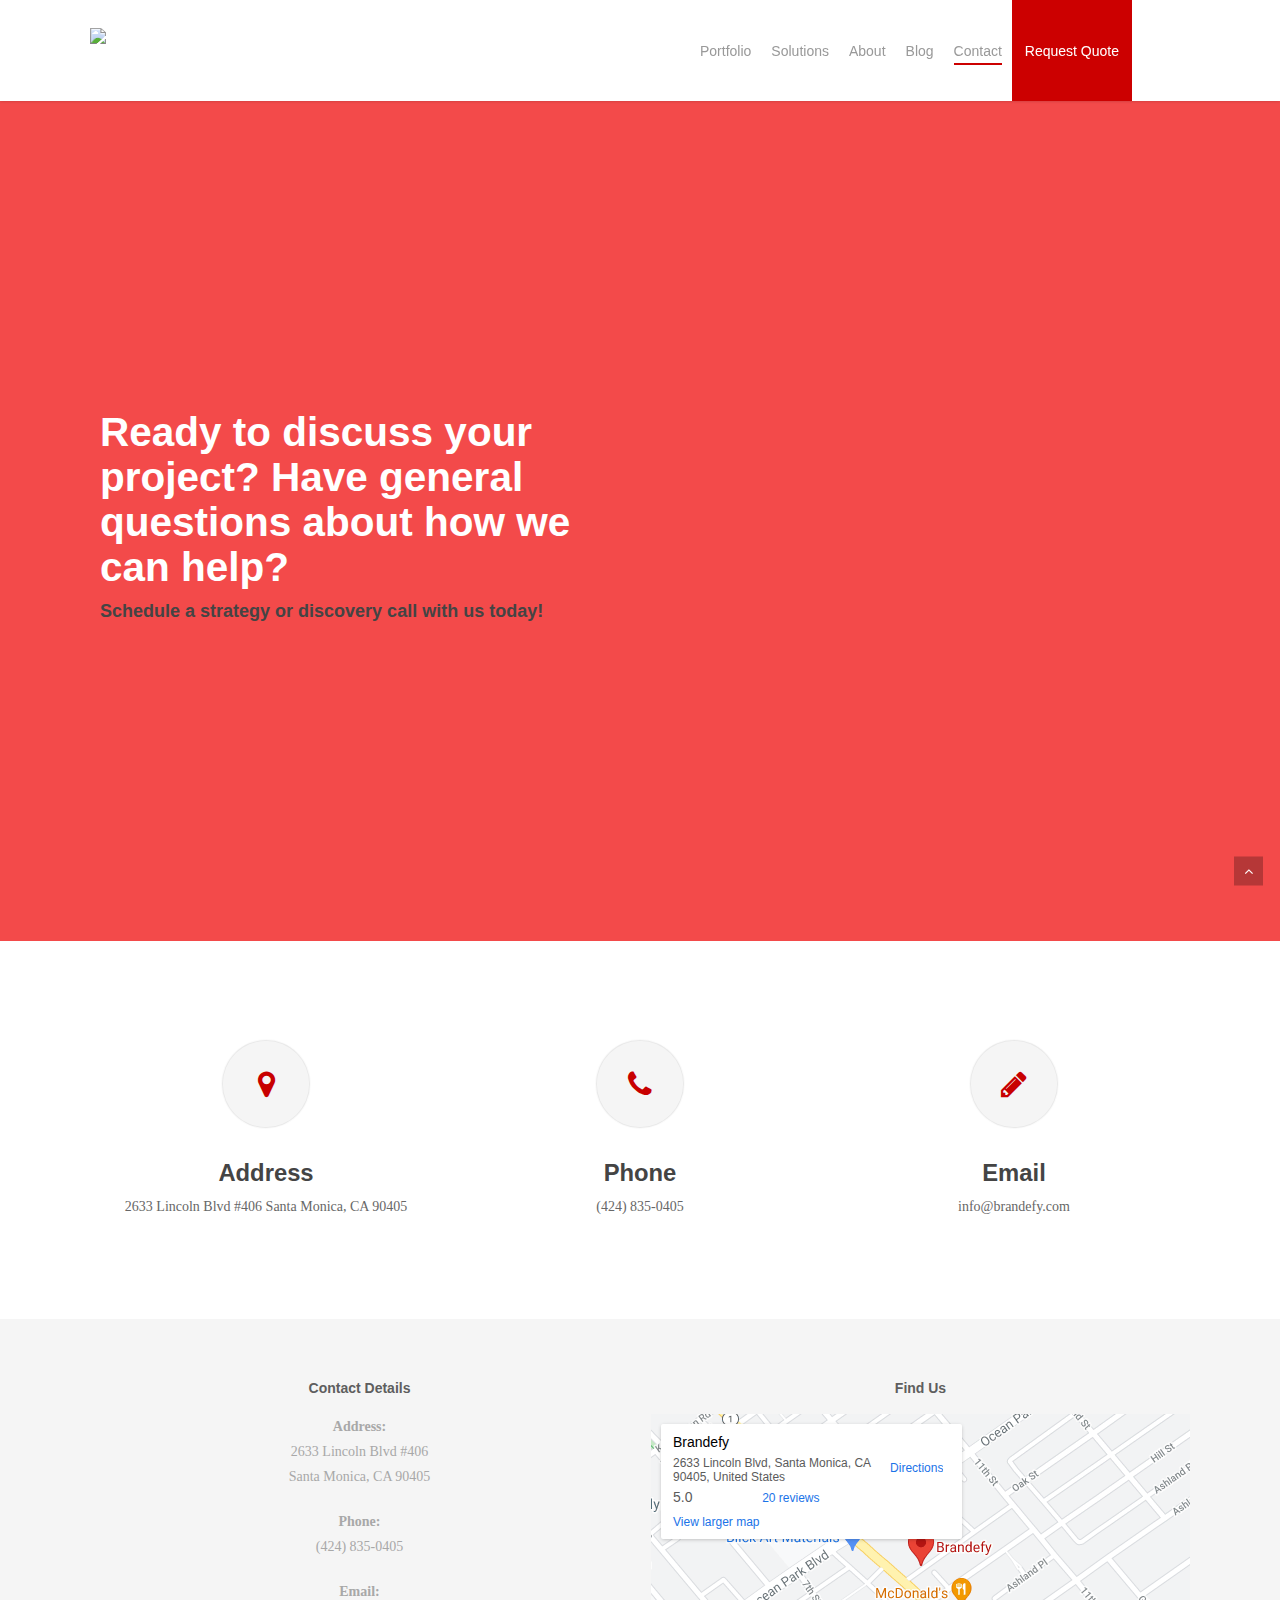
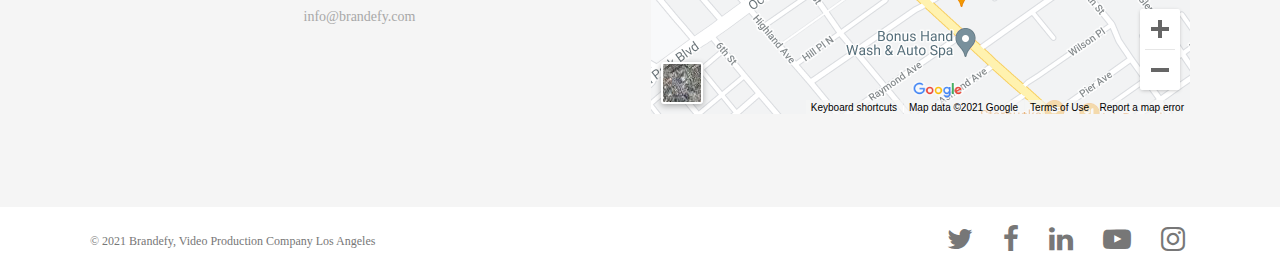
==== commit dc584286: "Update index.html" ====
--- a/index.html
+++ b/index.html
@@ -668,15 +668,42 @@
 							
 				
 <div id="fws_61cd5fe83f623" class="wpb_row vc_row-fluid full-width-section standard_section   " style="padding-top: 100px; padding-bottom: 100px; "><div class="row-bg-wrap"> <div style="background-color: #F34A4A; " class="row-bg  using-bg-color "></div> </div><div class="row" style="display: flex; align-items: center;">
-        <div class="row" style="display: flex; align-items: center;">
+      <style>
+* {
+  box-sizing: border-box;
+}
+
+/* Create two equal columns that floats next to each other */
+.col-md-6 {
+  float: left;
+  width: 50%;
+  padding: 10px;
+ 
+}
+
+/* Clear floats after the columns */
+.row:after {
+  content: "";
+  display: table;
+  clear: both;
+}
+
+/* Responsive layout - makes the two columns stack on top of each other instead of next to each other */
+@media screen and (max-width: 600px) {
+  .column {
+    width: 100%;
+  }
+}
+</style>
+	<div class="row" style="display: flex; align-items: center;">
 		
-        <div class="col-md-6" style="display: flex; align-items: center;justify-content: center; width:50%; padding-left:20px; padding-right:20px;">
+        <div class="col-md-6" style="display: flex; align-items: center;justify-content: center;">
           <div class="left-text;">
                           <h1 style="color:white;">Ready to discuss your project? Have general questions about how we can help? </h1>
             <h4>Schedule a strategy or discovery call with us today!</h4>
                 </div>
         </div>
-		<div class="col-md-6a" style="display: flex; align-items: center; justify-content: center;width:50%;">
+		<div class="col-md-6" style="display: flex; align-items: center; justify-content: center;">
           <!-- Hiver inline widget begin -->
           <div class="hiver-inline-widget" data-key="KUIGzSSHRf-AlLOF5tbRXg==" style="width:500px;height:620px;"></div>
            <script src="https://widgets.hiver.io/hiver/release/bot/v1/main.min.js" async="true"></script>
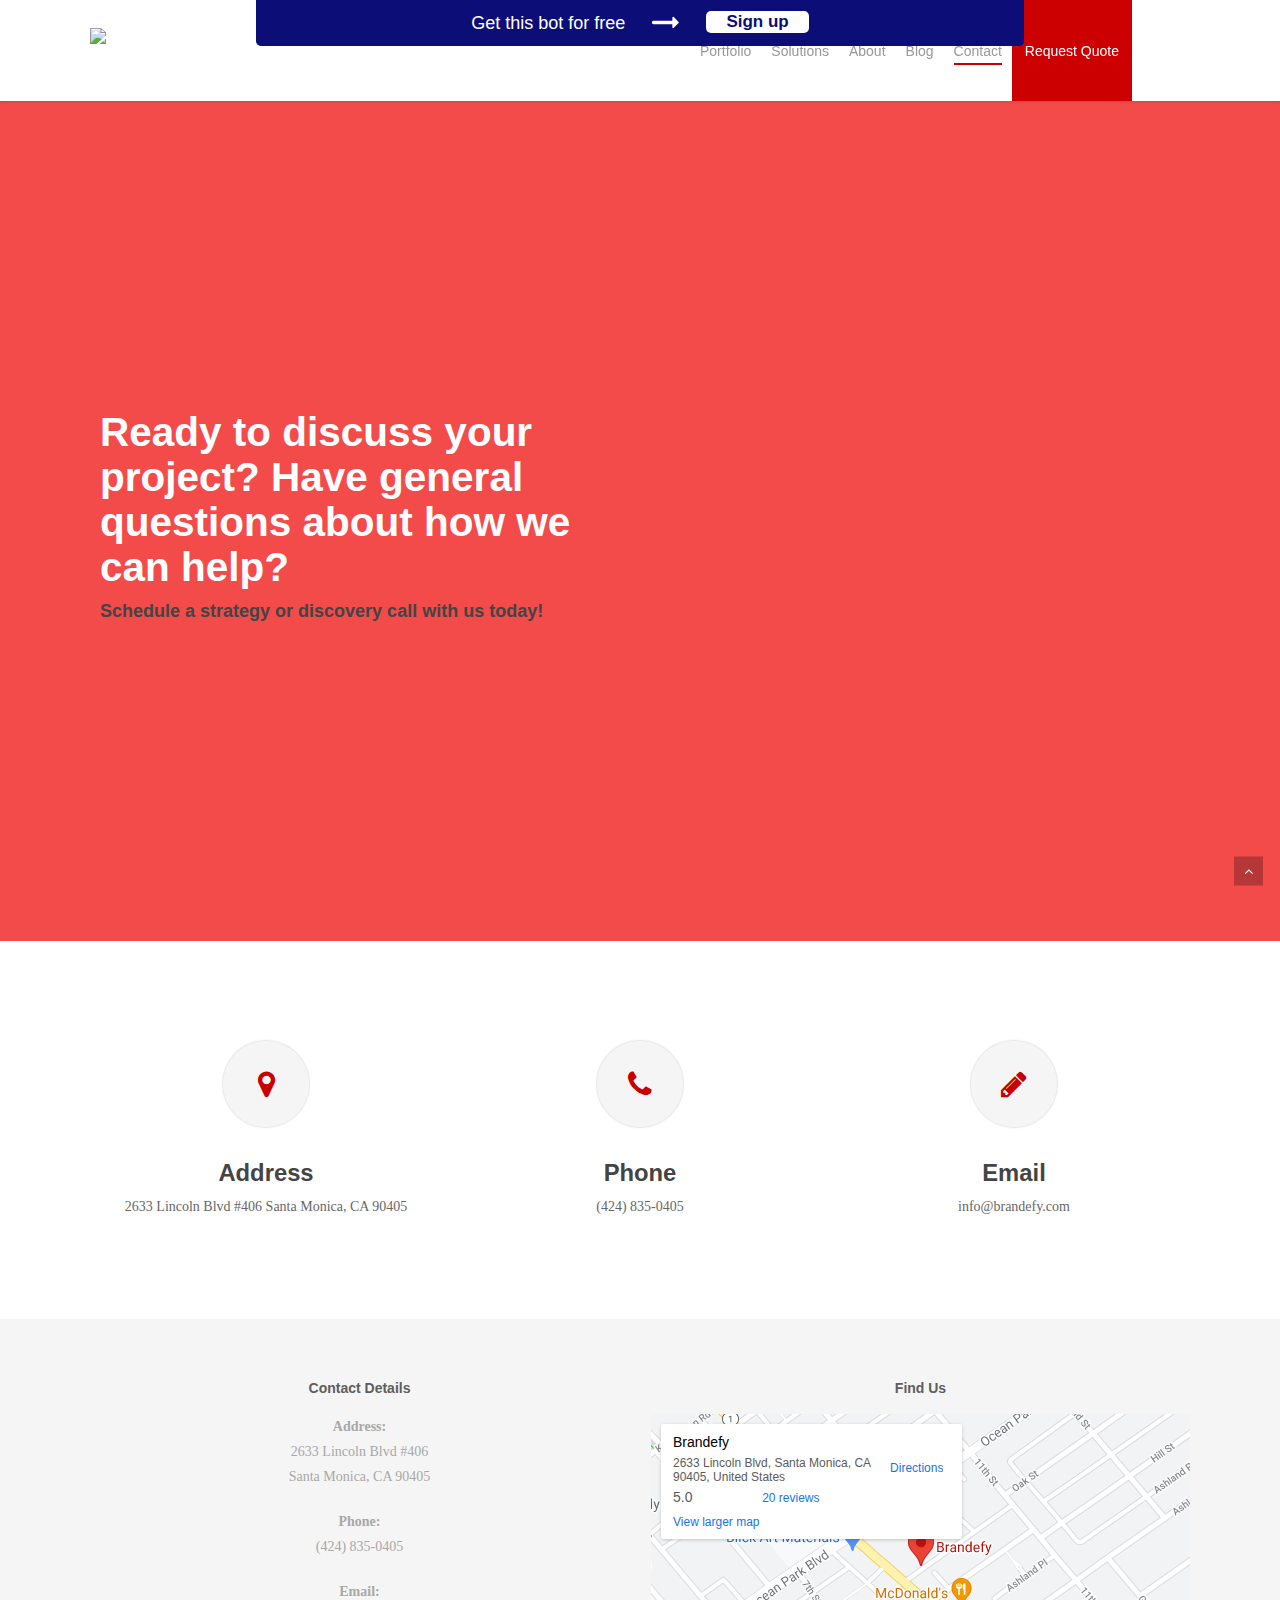
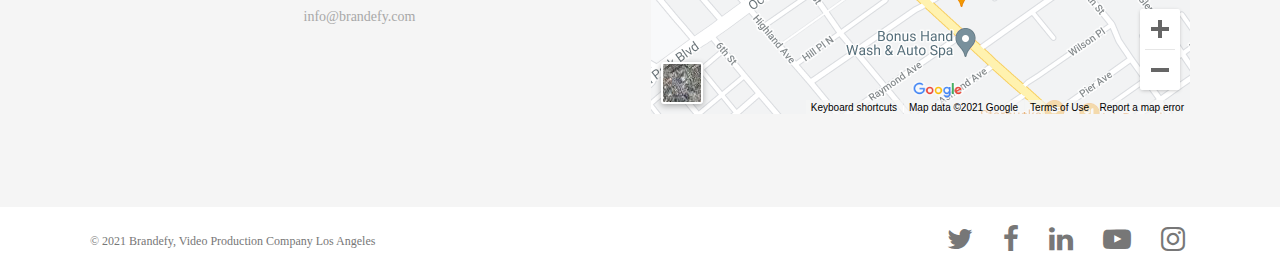
==== commit f445a9f5: "Update index.html" ====
--- a/index.html
+++ b/index.html
@@ -454,105 +454,69 @@
 50% { -webkit-transform: translate3d(0px,-20px,0); -webkit-animation-timing-function: ease-in; }
 100% { -webkit-transform: translate3d(0px,0px,0); -webkit-animation-timing-function: ease-out; }
 }
-</style><link rel="stylesheet" href="./index_files/continually-embed.latest.min.css"><link rel="stylesheet" href="./index_files/custom.css"><style>/*.continually-timeline*/
-
-.continually-chat .post--user .message{background-color:#ff6600!important}
-.continually-chat .message a {color:#ff6600}
-
-.continually-chat .message--checkbox fieldset label,
-.continually-chat .message--radio fieldset label{color:#ff6600!important}
-
-.continually-chat .message .btn--white:hover,
-.continually-chat .message--checkbox fieldset label:hover,
-.continually-chat .message--radio fieldset label:hover {background-color:rgba(255,102, 0, .1) !important;}
-.continually-chat .message--radio input[type="checkbox"]:checked + label,
-.continually-chat .message--radio input[type="radio"]:checked + label,
-.continually-chat .message--radio input[type="checkbox"]:checked + .validationMessage + label,
-.continually-chat .message--radio input[type="radio"]:checked + .validationMessage + label,
-.continually-chat .message--checkbox input[type="checkbox"]:checked + label,
-.continually-chat .message--checkbox input[type="radio"]:checked + label,
-.continually-chat .message--checkbox input[type="checkbox"]:checked + .validationMessage + label,
-.continually-chat .message--checkbox input[type="radio"]:checked + .validationMessage + label {background-color:rgba(255,102, 0, .1) !important;font-weight: 500}
-
-.continually-chat .continually-conversation-chat-body--full .message .btn--white:hover::before,
-.continually-chat .continually-conversation-chat-body--full .message--checkbox fieldset label:hover::before,
-.continually-chat .continually-conversation-chat-body--full .message--radio fieldset label:hover::before,
-.continually-chat .continually-conversation-chat-body--full .message--radio input[type="checkbox"]:checked + label::before,
-.continually-chat .continually-conversation-chat-body--full .message--radio input[type="radio"]:checked + label::before,
-.continually-chat .continually-conversation-chat-body--full .message--radio input[type="checkbox"]:checked + .validationMessage + label::before,
-.continually-chat .continually-conversation-chat-body--full .message--radio input[type="radio"]:checked + .validationMessage + label::before,
-.continually-chat .continually-conversation-chat-body--full .message--checkbox input[type="checkbox"]:checked + label::before,
-.continually-chat .continually-conversation-chat-body--full .message--checkbox input[type="radio"]:checked + label::before,
-.continually-chat .continually-conversation-chat-body--full .message--checkbox input[type="checkbox"]:checked + .validationMessage + label::before,
-.continually-chat .continually-conversation-chat-body--full .message--checkbox input[type="radio"]:checked + .validationMessage + label::before {background-color:rgba(255,102, 0, .15) !important;}
-
-.continually-chat .message--checkbox fieldset label svg path {stroke:#ff6600!important}
-
-.continually-chat .message--checkbox input[type=checkbox]:checked+label svg,
-.continually-chat .message--checkbox input[type=radio]:checked+label svg,
-.continually-chat .message--radio input[type=checkbox]:checked+label svg,
-.continually-chat .message--radio input[type=radio]:checked+label svg,
-.continually-chat .message--checkbox input[type=checkbox]:checked+.validationMessage+label svg,
-.continually-chat .message--checkbox input[type=radio]:checked+.validationMessage+label svg,
-.continually-chat .message--radio input[type=checkbox]:checked+.validationMessage+label svg,
-.continually-chat .message--radio input[type=radio]:checked+.validationMessage+label svg{fill:#ff6600!important}
-
-.continually-chat a.rich-media-card:hover {border-color:#ff6600!important}
-
-.continually-chat .message--schedule .day-select a svg{fill:#ff6600!important}
-
-.continually-chat .message--schedule fieldset.fallback label,
-.continually-chat .message--schedule div.times label{border-color:#ff6600!important;color:#ff6600!important}
-
-.continually-chat .message--schedule fieldset.fallback label.selected,
-.continually-chat .message--schedule div.times label.selected{background-color:#ff6600!important;color:white!important}
-
-.continually-chat .message--recognise-user .recognised,
-.continually-chat .post--restart .btn { border-color:#ff6600!important; }
-.continually-chat .message--recognise-user .recognised .icon svg { fill:#ff6600!important; }
-
-.continually-chat .message .btn--white {
-    border-color:#ff6600 !important;
-    color: #ff6600 !important;
-}
-.continually-chat .message--recognise-user .recognised .icon svg { fill:#ff6600!important; }
-.continually-chat .post--restart .btn:not(.btn--color-widget) {
-    color: #ff6600!important
-}
-
-.continually-chat button[type=button],
-.continually-chat button[type=submit],
-.continually-chat button,
-.continually-chat .btn:not(.btn--white):not(.btn--replace):not(.btn--remove):not(.btn--add-another):not(.post__automation-btn),
-.continually-chat .post--restart .btn--color-widget,
-.continually-chat .message--agent-takeover button,
-.continually-chat input[type=submit]{background-color:#ff6600!important}
-
-.continually-chat .btn-resume-conversation{color:#ff6600!important}
-
-#continually-conversations-list-header, .continually-conversation-header {
-    background-color: #cc0000 !important;
-    background-image: none;
-}
-
-#continually-create-new-conversation {
-    border-color: #4287D7 !important;
-    color: #4287D7 !important;
-}
-
-
-#continually-autostart-message {color:#cc0000 !important}
-#continually-autostart-actions .continually-autostart-actions__send:not(.disabled), .continually-autostart-actions .continually-autostart-actions__send:not(.disabled) {background-color: currentColor !important;}
-#continually-button[data-cxlayout="t"], #continually-button[data-cxlayout="it"], #continually-message-bubble, #continually-autostart-bubble{background-color: #cc0000!important; color: #ffffff!important}
-#continually-button[data-cxlayout="i"] {
-    background-color: #43d5c1!important;
-}
-#continually-button-text {
-    color: #ffffff!important;
-}
-
-</style></head><body data-rsssl="1" class="page-template page-template-template-contact page-template-template-contact-php page page-id-37 ascend wpb-js-composer js-comp-ver-5.2.4 vc_responsive" data-footer-reveal="false" data-footer-reveal-shadow="none" data-header-format="default" data-body-border="off" data-boxed-style="" data-header-breakpoint="1000" data-dropdown-style="minimal" data-cae="easeOutCubic" data-cad="750" data-megamenu-width="contained" data-aie="none" data-ls="magnific" data-apte="standard" data-hhun="0" data-fancy-form-rcs="default" data-form-style="minimal" data-form-submit="regular" data-is="minimal" data-button-style="default" data-user-account-button="false" data-header-inherit-rc="false" data-header-search="true" data-animated-anchors="true" data-ajax-transitions="false" data-full-width-header="false" data-slide-out-widget-area="true" data-slide-out-widget-area-style="slide-out-from-right" data-user-set-ocm="off" data-loading-animation="none" data-bg-header="false" data-responsive="1" data-ext-responsive="true" data-ext-padding="90" data-header-resize="0" data-header-color="light" data-transparent-header="false" data-cart="false" data-remove-m-parallax="" data-remove-m-video-bgs="" data-m-animate="0" data-force-header-trans-color="light" data-smooth-scrolling="0" data-permanent-transparent="false" style="--scroll-bar-w: 13px;">
-	
+</style><link rel="stylesheet" href="./index_files/continually-embed.latest.min.css"><link rel="stylesheet" href="./index_files/custom.css"></head><body data-rsssl="1" class="page-template page-template-template-contact page-template-template-contact-php page page-id-37 ascend wpb-js-composer js-comp-ver-5.2.4 vc_responsive" data-footer-reveal="false" data-footer-reveal-shadow="none" data-header-format="default" data-body-border="off" data-boxed-style="" data-header-breakpoint="1000" data-dropdown-style="minimal" data-cae="easeOutCubic" data-cad="750" data-megamenu-width="contained" data-aie="none" data-ls="magnific" data-apte="standard" data-hhun="0" data-fancy-form-rcs="default" data-form-style="minimal" data-form-submit="regular" data-is="minimal" data-button-style="default" data-user-account-button="false" data-header-inherit-rc="false" data-header-search="true" data-animated-anchors="true" data-ajax-transitions="false" data-full-width-header="false" data-slide-out-widget-area="true" data-slide-out-widget-area-style="slide-out-from-right" data-user-set-ocm="off" data-loading-animation="none" data-bg-header="false" data-responsive="1" data-ext-responsive="true" data-ext-padding="90" data-header-resize="0" data-header-color="light" data-transparent-header="false" data-cart="false" data-remove-m-parallax="" data-remove-m-video-bgs="" data-m-animate="0" data-force-header-trans-color="light" data-smooth-scrolling="0" data-permanent-transparent="false" style="--scroll-bar-w: 13px;">
+	<div class="demo-header-wrapper">
+		<div class="demo-header" style="height: 46px;
+			background-color: #0D0D77;
+			padding: 6px;
+			width: 60%;
+			max-width: 1000;
+			margin: 0 auto;
+			border-radius: 0px 0px 5px 5px;
+			border: 1px solid #0D0D77;
+			text-align: center;
+			display: flex;
+			align-items: center;
+			justify-content: center;
+			border-top: none;
+			box-sizing: border-box;">
+			<span id="cta-text" style="color: white; line-height: 35px; font-family: sans-serif; font-size: 18px;line-height: 20px;">Get this bot for free</span>
+			<img style="margin:0 20px 0 20px;" src="./index_files/arrow_right_alt-24px.svg">
+			<a href="https://app.hiver.io/dashboard/bot/?ob_src=demo" target="_blank"  id="login-link">
+				<button style="padding: 1px 20px; font-size: 17px; font-weight: bold; border-radius: 5px;background-color: white; border: none; color: #0D0D77;">Sign&nbsp;up</button>
+			</a>
+		</div>
+	</div>	
+		<style>
+.demo-header-wrapper {
+	position: fixed;
+    z-index: 10000000;
+    top: 0;
+    left: 0;
+    right: 0;
+	display: flex;
+	justify-content: center;
+	align-items: center;
+	}
+		#login-link button:hover {
+			cursor: pointer;
+		}
+			@media (max-width:800px) {
+			.demo-header {
+				width: 100% !important;
+				border: none;
+				border-radius: 0px;
+			}
+
+			#cta-text {
+				font-size: 16px;
+				line-height: normal;
+			}
+		}
+			@media (max-width:470px) {
+			.demo-header {
+				height: 70px;
+				width: 100% !important;
+				border: none;
+				border-radius: 0px;
+			}
+
+			#cta-text {
+				font-size: 16px;
+				line-height: normal;
+			}
+		}
+	</style>
 	<script type="text/javascript">
 	 (function(window, document) {
 
@@ -690,7 +654,7 @@
 
 /* Responsive layout - makes the two columns stack on top of each other instead of next to each other */
 @media screen and (max-width: 600px) {
-  .column {
+  .col-md-6 {
     width: 100%;
   }
 }
@@ -700,7 +664,7 @@
         <div class="col-md-6" style="display: flex; align-items: center;justify-content: center;">
           <div class="left-text;">
                           <h1 style="color:white;">Ready to discuss your project? Have general questions about how we can help? </h1>
-            <h4>Schedule a strategy or discovery call with us today!</h4>
+		  <h4><i>Schedule a strategy or discovery call with us today!</i></h4>
                 </div>
         </div>
 		<div class="col-md-6" style="display: flex; align-items: center; justify-content: center;">
@@ -861,13 +825,13 @@
     .hiver-inline-widget{
         width: 100% !important;
     }
-		.col-md-6{
-			width: 100% !important;
+     .row{
+	     display:block !important;
 		}
-		.col-md-6a{
-			width: 100% !important;
-		}
-}</style>
+}
+	
+	
+	</style>
 <!--
 The IP2Location Country Blocker is using IP2Location LITE geolocation database. Please visit http://lite.ip2location.com for more information.
 -->
--- a/index_files/responsive.css
+++ b/index_files/responsive.css
@@ -515,7 +515,7 @@
   .container,
   .orbit-wrapper .slider-nav,
   .post-area.standard-minimal.full-width-content .post .inner-wrap {
-    max-width: 320px;
+    width: 100%;
   }
 
   body[data-slide-out-widget-area-style="simple"] #header-outer[data-full-width="true"] #mobile-menu,
@@ -2143,7 +2143,7 @@
   body .container,
   body .slider-nav,
   .post-area.standard-minimal.full-width-content .post .inner-wrap {
-    max-width: 420px;
+    max-width: 500px;
   }
 
 
